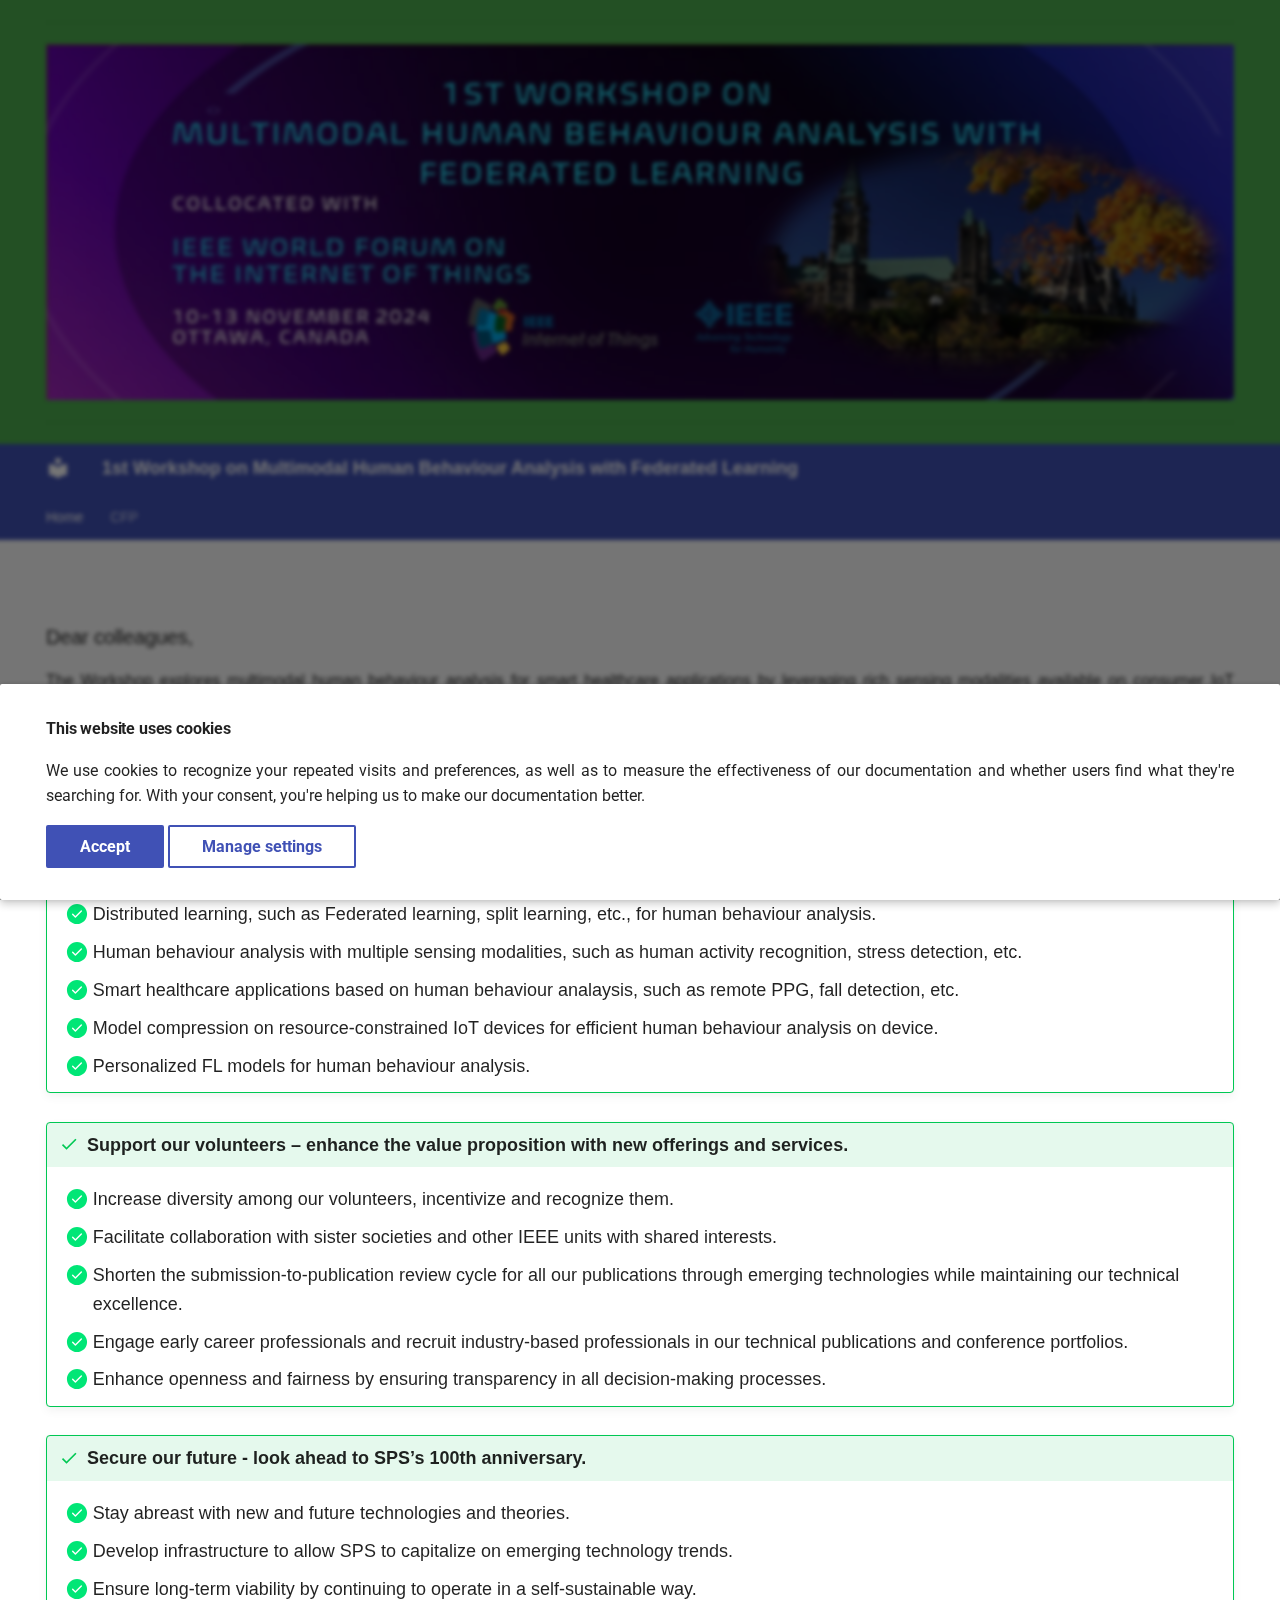
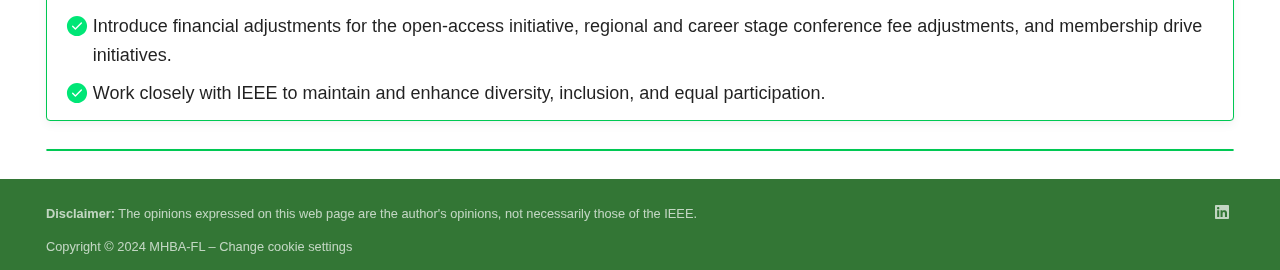
==== index.html @ 87dd9a5c "Deployed b7e634a with MkDocs version: 1.4.3" ====
<!-- <div style="position: relative; width: 100%; height: 0; padding-top: 56.2225%; background-color:#28405a;
 padding-bottom: 0; box-shadow: 0 2px 8px 0 rgba(63,69,81,0.16);  overflow: hidden;
 border-radius: 8px; will-change: transform;">
  
</div>  -->
<!-- <iframe loading="lazy" style="width: 100%; height: 100%; top: 0; left: 0; border: none; padding: 0;margin: 0;"
    src="https:&#x2F;&#x2F;www.canva.com&#x2F;design&#x2F;DAFlzV5wSXk&#x2F;view?embed" allowfullscreen="allowfullscreen" allow="fullscreen">
  </iframe>   -->




<!doctype html>
<html lang="en" class="no-js">
  <head>
    
      <meta charset="utf-8">
      <meta name="viewport" content="width=device-width,initial-scale=1">
      
      
      
        <link rel="canonical" href="https://mhba-fl.github.io/">
      
      
      
      <link rel="icon" href="assets/images/favicon/favicon.ico">
      <meta name="generator" content="mkdocs-1.4.3, mkdocs-material-9.1.17">
    
    
  <title>IEEE WF-IoT Workshop</title>

    
      <link rel="stylesheet" href="assets/stylesheets/main.26e3688c.min.css">
      
        
        <link rel="stylesheet" href="assets/stylesheets/palette.ecc896b0.min.css">
      
      

    
    
    
      
        
        
        <link rel="preconnect" href="https://fonts.gstatic.com" crossorigin>
        <link rel="stylesheet" href="https://fonts.googleapis.com/css?family=Roboto:300,300i,400,400i,700,700i%7CRoboto+Mono:400,400i,700,700i&display=fallback">
        <style>:root{--md-text-font:"Roboto";--md-code-font:"Roboto Mono"}</style>
      
    
    
      <link rel="stylesheet" href="stylesheets/extra.css">
    
    <script>__md_scope=new URL(".",location),__md_hash=e=>[...e].reduce((e,_)=>(e<<5)-e+_.charCodeAt(0),0),__md_get=(e,_=localStorage,t=__md_scope)=>JSON.parse(_.getItem(t.pathname+"."+e)),__md_set=(e,_,t=localStorage,a=__md_scope)=>{try{t.setItem(a.pathname+"."+e,JSON.stringify(_))}catch(e){}}</script>
    
      

    
    
    
  </head>
  
  
    
    
    
    
    
    <body dir="ltr" data-md-color-scheme="default" data-md-color-primary="dark-blue" data-md-color-accent="light-blue">
  
    
    
    <input class="md-toggle" data-md-toggle="drawer" type="checkbox" id="__drawer" autocomplete="off">
    <input class="md-toggle" data-md-toggle="search" type="checkbox" id="__search" autocomplete="off">
    <label class="md-overlay" for="__drawer"></label>
    <div data-md-component="skip">
      
        
        <a href="#dear-colleagues" class="md-skip">
          Skip to content
        </a>
      
    </div>
    <div data-md-component="announce">
      
        <aside class="md-banner">
          <div class="md-banner__inner md-grid md-typeset">
            
            
  
  <div class="container-fluid bg-blue">
    <hr>
    <img src="assets/images/banner.jpg"style='width: 100%; height: auto; display: block;margin-left: auto;margin-right: auto;'></img>
    <hr>
  </div>
  

          </div>
          
        </aside>
      
    </div>
    
    
      

  

<header class="md-header md-header--shadow md-header--lifted" data-md-component="header">
  <nav class="md-header__inner md-grid" aria-label="Header">
    <a href="." title="1st Workshop on Multimodal Human Behaviour Analysis with Federated Learning" class="md-header__button md-logo" aria-label="1st Workshop on Multimodal Human Behaviour Analysis with Federated Learning" data-md-component="logo">
      
  
  <svg xmlns="http://www.w3.org/2000/svg" viewBox="0 0 24 24"><path d="M12 8a3 3 0 0 0 3-3 3 3 0 0 0-3-3 3 3 0 0 0-3 3 3 3 0 0 0 3 3m0 3.54C9.64 9.35 6.5 8 3 8v11c3.5 0 6.64 1.35 9 3.54 2.36-2.19 5.5-3.54 9-3.54V8c-3.5 0-6.64 1.35-9 3.54Z"/></svg>

    </a>
    <label class="md-header__button md-icon" for="__drawer">
      <svg xmlns="http://www.w3.org/2000/svg" viewBox="0 0 24 24"><path d="M3 6h18v2H3V6m0 5h18v2H3v-2m0 5h18v2H3v-2Z"/></svg>
    </label>
    <div class="md-header__title" data-md-component="header-title">
      <div class="md-header__ellipsis">
        <div class="md-header__topic">
          <span class="md-ellipsis">
            1st Workshop on Multimodal Human Behaviour Analysis with Federated Learning
          </span>
        </div>
        <div class="md-header__topic" data-md-component="header-topic">
          <span class="md-ellipsis">
            
              1st Workshop on Multimodal Human Behaviour Analysis with Federated Learning
            
          </span>
        </div>
      </div>
    </div>
    
      
    
    
    <!-- 
      <label class="md-header__button md-icon" for="__search">
        <svg xmlns="http://www.w3.org/2000/svg" viewBox="0 0 24 24"><path d="M9.5 3A6.5 6.5 0 0 1 16 9.5c0 1.61-.59 3.09-1.56 4.23l.27.27h.79l5 5-1.5 1.5-5-5v-.79l-.27-.27A6.516 6.516 0 0 1 9.5 16 6.5 6.5 0 0 1 3 9.5 6.5 6.5 0 0 1 9.5 3m0 2C7 5 5 7 5 9.5S7 14 9.5 14 14 12 14 9.5 12 5 9.5 5Z"/></svg>
      </label>
      <div class="md-search" data-md-component="search" role="dialog">
  <label class="md-search__overlay" for="__search"></label>
  <div class="md-search__inner" role="search">
    <form class="md-search__form" name="search">
      <input type="text" class="md-search__input" name="query" aria-label="Search" placeholder="Search" autocapitalize="off" autocorrect="off" autocomplete="off" spellcheck="false" data-md-component="search-query" required>
      <label class="md-search__icon md-icon" for="__search">
        <svg xmlns="http://www.w3.org/2000/svg" viewBox="0 0 24 24"><path d="M9.5 3A6.5 6.5 0 0 1 16 9.5c0 1.61-.59 3.09-1.56 4.23l.27.27h.79l5 5-1.5 1.5-5-5v-.79l-.27-.27A6.516 6.516 0 0 1 9.5 16 6.5 6.5 0 0 1 3 9.5 6.5 6.5 0 0 1 9.5 3m0 2C7 5 5 7 5 9.5S7 14 9.5 14 14 12 14 9.5 12 5 9.5 5Z"/></svg>
        <svg xmlns="http://www.w3.org/2000/svg" viewBox="0 0 24 24"><path d="M20 11v2H8l5.5 5.5-1.42 1.42L4.16 12l7.92-7.92L13.5 5.5 8 11h12Z"/></svg>
      </label>
      <nav class="md-search__options" aria-label="Search">
        
        <button type="reset" class="md-search__icon md-icon" title="Clear" aria-label="Clear" tabindex="-1">
          <svg xmlns="http://www.w3.org/2000/svg" viewBox="0 0 24 24"><path d="M19 6.41 17.59 5 12 10.59 6.41 5 5 6.41 10.59 12 5 17.59 6.41 19 12 13.41 17.59 19 19 17.59 13.41 12 19 6.41Z"/></svg>
        </button>
      </nav>
      
    </form>
    <div class="md-search__output">
      <div class="md-search__scrollwrap" data-md-scrollfix>
        <div class="md-search-result" data-md-component="search-result">
          <div class="md-search-result__meta">
            Initializing search
          </div>
          <ol class="md-search-result__list" role="presentation"></ol>
        </div>
      </div>
    </div>
  </div>
</div>
     -->
    <!-- <button class="button button_green is-normal is-rounded is-dark" 
        type="button" onclick="alert('Vote Me!')">
        Vote Me!
    </button> -->
    
  </nav>
  
    
      
<nav class="md-tabs" aria-label="Tabs" data-md-component="tabs">
  <div class="md-grid">
    <ul class="md-tabs__list">
      
        
  
  
    
  


  <li class="md-tabs__item">
    <a href="." class="md-tabs__link md-tabs__link--active">
      Home
    </a>
  </li>

      
        
  
  


  <li class="md-tabs__item">
    <a href="cfp.md" class="md-tabs__link">
      CFP
    </a>
  </li>

      
    </ul>
  </div>
</nav>
    
  
</header>
    
    <div class="md-container" data-md-component="container">
      
      
        
      
      <main class="md-main" data-md-component="main">
        <div class="md-main__inner md-grid">
          
            
              
                
              
              <div class="md-sidebar md-sidebar--primary" data-md-component="sidebar" data-md-type="navigation" hidden>
                <div class="md-sidebar__scrollwrap">
                  <div class="md-sidebar__inner">
                    

  


<nav class="md-nav md-nav--primary md-nav--lifted" aria-label="Navigation" data-md-level="0">
  <label class="md-nav__title" for="__drawer">
    <a href="." title="1st Workshop on Multimodal Human Behaviour Analysis with Federated Learning" class="md-nav__button md-logo" aria-label="1st Workshop on Multimodal Human Behaviour Analysis with Federated Learning" data-md-component="logo">
      
  
  <svg xmlns="http://www.w3.org/2000/svg" viewBox="0 0 24 24"><path d="M12 8a3 3 0 0 0 3-3 3 3 0 0 0-3-3 3 3 0 0 0-3 3 3 3 0 0 0 3 3m0 3.54C9.64 9.35 6.5 8 3 8v11c3.5 0 6.64 1.35 9 3.54 2.36-2.19 5.5-3.54 9-3.54V8c-3.5 0-6.64 1.35-9 3.54Z"/></svg>

    </a>
    1st Workshop on Multimodal Human Behaviour Analysis with Federated Learning
  </label>
  
  <ul class="md-nav__list" data-md-scrollfix>
    
      
      
      

  
  
    
  
  
    <li class="md-nav__item md-nav__item--active">
      
      <input class="md-nav__toggle md-toggle" type="checkbox" id="__toc">
      
      
      
        <label class="md-nav__link md-nav__link--active" for="__toc">
          Home
          <span class="md-nav__icon md-icon"></span>
        </label>
      
      <a href="." class="md-nav__link md-nav__link--active">
        Home
      </a>
      
        

<nav class="md-nav md-nav--secondary" aria-label="Table of contents">
  
  
  
  
    <label class="md-nav__title" for="__toc">
      <span class="md-nav__icon md-icon"></span>
      Table of contents
    </label>
    <ul class="md-nav__list" data-md-component="toc" data-md-scrollfix>
      
        <li class="md-nav__item">
  <a href="#dear-colleagues" class="md-nav__link">
    Dear colleagues,
  </a>
  
</li>
      
    </ul>
  
</nav>
      
    </li>
  

    
      
      
      

  
  
  
    <li class="md-nav__item">
      <a href="cfp.md" class="md-nav__link">
        CFP
      </a>
    </li>
  

    
  </ul>
</nav>
                  </div>
                </div>
              </div>
            
            
              
                
              
              <div class="md-sidebar md-sidebar--secondary" data-md-component="sidebar" data-md-type="toc" hidden>
                <div class="md-sidebar__scrollwrap">
                  <div class="md-sidebar__inner">
                    

<nav class="md-nav md-nav--secondary" aria-label="Table of contents">
  
  
  
  
    <label class="md-nav__title" for="__toc">
      <span class="md-nav__icon md-icon"></span>
      Table of contents
    </label>
    <ul class="md-nav__list" data-md-component="toc" data-md-scrollfix>
      
        <li class="md-nav__item">
  <a href="#dear-colleagues" class="md-nav__link">
    Dear colleagues,
  </a>
  
</li>
      
    </ul>
  
</nav>
                  </div>
                </div>
              </div>
            
          
          
            <div class="md-content" data-md-component="content">
              <article class="md-content__inner md-typeset">
                
                  

<!-- 
  <h1>Home</h1>
 -->
<h3 id="dear-colleagues">Dear colleagues,</h3>
<p>The Workshop explores multimodal human behaviour analysis for smart healthcare applications by leveraging rich sensing modalities available on consumer IoT devices. Focusing on privacy-preserving approaches tailored for resource-constrained IoT devices, we are looking for efficient distributed learning methods, including federated learning, split learning, etc., to ensure the confidentiality of sensitive data. Participants are invited to contribute to the field of human behavior analysis in smart healthcare.</p>
<!-- [Vote Me! :fontawesome-solid-paper-plane:](#){ .md-button .md-button--primary } -->

<div class="admonition success">
<p class="admonition-title">The topics of interest include but are not limited to the following:</p>
<ul class="task-list">
<li class="task-list-item"><label class="task-list-control"><input type="checkbox" disabled checked/><span class="task-list-indicator"></span></label> Privacy preserving approaches for multimodal human behaviour analysis.</li>
<li class="task-list-item"><label class="task-list-control"><input type="checkbox" disabled checked/><span class="task-list-indicator"></span></label> Distributed learning, such as Federated learning, split learning, etc., for human behaviour analysis.</li>
<li class="task-list-item"><label class="task-list-control"><input type="checkbox" disabled checked/><span class="task-list-indicator"></span></label> Human behaviour analysis with multiple sensing modalities, such as human activity recognition, stress detection, etc.</li>
<li class="task-list-item"><label class="task-list-control"><input type="checkbox" disabled checked/><span class="task-list-indicator"></span></label> Smart healthcare applications based on human behaviour analaysis, such as remote PPG, fall detection, etc. </li>
<li class="task-list-item"><label class="task-list-control"><input type="checkbox" disabled checked/><span class="task-list-indicator"></span></label> Model compression on  resource-constrained IoT devices for efficient human behaviour analysis on device.</li>
<li class="task-list-item"><label class="task-list-control"><input type="checkbox" disabled checked/><span class="task-list-indicator"></span></label> Personalized FL models for human behaviour analysis.</li>
</ul>
</div>
<div class="admonition success">
<p class="admonition-title">Support our volunteers – enhance the value proposition with new offerings and services.</p>
<ul class="task-list">
<li class="task-list-item"><label class="task-list-control"><input type="checkbox" disabled checked/><span class="task-list-indicator"></span></label> Increase diversity among our volunteers, incentivize and recognize them. </li>
<li class="task-list-item"><label class="task-list-control"><input type="checkbox" disabled checked/><span class="task-list-indicator"></span></label> Facilitate collaboration with sister societies and other IEEE units with shared interests.</li>
<li class="task-list-item"><label class="task-list-control"><input type="checkbox" disabled checked/><span class="task-list-indicator"></span></label> Shorten the submission-to-publication review cycle for all our publications through emerging technologies while maintaining our technical excellence. </li>
<li class="task-list-item"><label class="task-list-control"><input type="checkbox" disabled checked/><span class="task-list-indicator"></span></label> Engage early career professionals and recruit industry-based professionals in our technical publications and conference portfolios.</li>
<li class="task-list-item"><label class="task-list-control"><input type="checkbox" disabled checked/><span class="task-list-indicator"></span></label> Enhance openness and fairness by ensuring transparency in all decision-making processes.</li>
</ul>
</div>
<div class="admonition success">
<p class="admonition-title">Secure our future - look ahead to SPS’s 100th anniversary. </p>
<ul class="task-list">
<li class="task-list-item"><label class="task-list-control"><input type="checkbox" disabled checked/><span class="task-list-indicator"></span></label> Stay abreast with new and future technologies and theories.</li>
<li class="task-list-item"><label class="task-list-control"><input type="checkbox" disabled checked/><span class="task-list-indicator"></span></label> Develop infrastructure to allow SPS to capitalize on emerging technology trends.</li>
<li class="task-list-item"><label class="task-list-control"><input type="checkbox" disabled checked/><span class="task-list-indicator"></span></label> Ensure long-term viability by continuing to operate in a self-sustainable way.</li>
<li class="task-list-item"><label class="task-list-control"><input type="checkbox" disabled checked/><span class="task-list-indicator"></span></label> Introduce financial adjustments for the open-access initiative, regional and career stage conference fee adjustments, and membership drive initiatives.</li>
<li class="task-list-item"><label class="task-list-control"><input type="checkbox" disabled checked/><span class="task-list-indicator"></span></label> Work closely with IEEE to maintain and enhance diversity, inclusion, and equal participation. </li>
</ul>
</div>
<div class="admonition success"></div>



  



                
              </article>
            </div>
          
          
        </div>
        
          <button type="button" class="md-top md-icon" data-md-component="top" hidden>
            <svg xmlns="http://www.w3.org/2000/svg" viewBox="0 0 24 24"><path d="M13 20h-2V8l-5.5 5.5-1.42-1.42L12 4.16l7.92 7.92-1.42 1.42L13 8v12Z"/></svg>
            Back to top
          </button>
        
      </main>
      
        <footer class="md-footer">
  
  <div class="md-footer-meta md-typeset">
    <div class="md-footer-meta__inner md-grid">
      <div class="md-copyright">
  
    <div class="md-copyright__highlight">
      <p>
      <b>Disclaimer:</b>  The opinions expressed on this web page are the author's opinions, not necessarily those of the IEEE.
      </p>
      Copyright &copy; 2024 MHBA-FL – <a href="#__consent">Change cookie settings</a>

    </div>
  
  <!-- 
    Made with
    <a href="https://squidfunk.github.io/mkdocs-material/" target="_blank" rel="noopener">
      Material for MkDocs
    </a>
   -->
  
</div>
      
        <div class="md-social">
  
    
    
    
    
      
      
    
    <a href="https://www.linkedin.com/in/kostas-plataniotis-b360811/" target="_blank" rel="noopener" title="www.linkedin.com" class="md-social__link">
      <svg xmlns="http://www.w3.org/2000/svg" viewBox="0 0 448 512"><!--! Font Awesome Free 6.4.0 by @fontawesome - https://fontawesome.com License - https://fontawesome.com/license/free (Icons: CC BY 4.0, Fonts: SIL OFL 1.1, Code: MIT License) Copyright 2023 Fonticons, Inc.--><path d="M416 32H31.9C14.3 32 0 46.5 0 64.3v383.4C0 465.5 14.3 480 31.9 480H416c17.6 0 32-14.5 32-32.3V64.3c0-17.8-14.4-32.3-32-32.3zM135.4 416H69V202.2h66.5V416zm-33.2-243c-21.3 0-38.5-17.3-38.5-38.5S80.9 96 102.2 96c21.2 0 38.5 17.3 38.5 38.5 0 21.3-17.2 38.5-38.5 38.5zm282.1 243h-66.4V312c0-24.8-.5-56.7-34.5-56.7-34.6 0-39.9 27-39.9 54.9V416h-66.4V202.2h63.7v29.2h.9c8.9-16.8 30.6-34.5 62.9-34.5 67.2 0 79.7 44.3 79.7 101.9V416z"/></svg>
    </a>
  
</div>
      
    </div>
  </div>
</footer>
      
    </div>
    <div class="md-dialog" data-md-component="dialog">
      <div class="md-dialog__inner md-typeset"></div>
    </div>
    
      <div class="md-consent" data-md-component="consent" id="__consent" hidden>
        <div class="md-consent__overlay"></div>
        <aside class="md-consent__inner">
          <form class="md-consent__form md-grid md-typeset" name="consent">
            




  


<h4>This website uses cookies</h4>
<p>We use cookies to recognize your repeated visits and preferences, as well as to measure the effectiveness of our documentation and whether users find what they're searching for. With your consent, you're helping us to make our documentation better.</p>
<input class="md-toggle" type="checkbox" id="__settings" >
<div class="md-consent__settings">
  <ul class="task-list">
    
  </ul>
</div>
<div class="md-consent__controls">
  
    
      <button class="md-button md-button--primary">Accept</button>
    
    
    
  
    
    
    
      <label class="md-button" for="__settings">Manage settings</label>
    
  
</div>
          </form>
        </aside>
      </div>
      <script>var consent=__md_get("__consent");if(consent)for(var input of document.forms.consent.elements)input.name&&(input.checked=consent[input.name]||!1);else"file:"!==location.protocol&&setTimeout(function(){document.querySelector("[data-md-component=consent]").hidden=!1},250);var action,form=document.forms.consent;for(action of["submit","reset"])form.addEventListener(action,function(e){if(e.preventDefault(),"reset"===e.type)for(var n of document.forms.consent.elements)n.name&&(n.checked=!1);__md_set("__consent",Object.fromEntries(Array.from(new FormData(form).keys()).map(function(e){return[e,!0]}))),location.hash="",location.reload()})</script>
    
    <script id="__config" type="application/json">{"base": ".", "features": ["navigation.tabs", "navigation.tabs.sticky", "navigation.top"], "search": "assets/javascripts/workers/search.208ed371.min.js", "translations": {"clipboard.copied": "Copied to clipboard", "clipboard.copy": "Copy to clipboard", "search.result.more.one": "1 more on this page", "search.result.more.other": "# more on this page", "search.result.none": "No matching documents", "search.result.one": "1 matching document", "search.result.other": "# matching documents", "search.result.placeholder": "Type to start searching", "search.result.term.missing": "Missing", "select.version": "Select version"}}</script>
    
    
      <script src="assets/javascripts/bundle.b425cdc4.min.js"></script>
      
        
          <script src="javascripts/extra.js"></script>
        
      
    
  </body>
</html>
---- assets/stylesheets/main.26e3688c.min.css ----
@charset "UTF-8";html{-webkit-text-size-adjust:none;-moz-text-size-adjust:none;text-size-adjust:none;box-sizing:border-box}*,:after,:before{box-sizing:inherit}@media (prefers-reduced-motion){*,:after,:before{transition:none!important}}body{margin:0}a,button,input,label{-webkit-tap-highlight-color:transparent}a{color:inherit;text-decoration:none}hr{border:0;box-sizing:initial;display:block;height:.05rem;overflow:visible;padding:0}small{font-size:80%}sub,sup{line-height:1em}img{border-style:none}table{border-collapse:initial;border-spacing:0}td,th{font-weight:400;vertical-align:top}button{background:#0000;border:0;font-family:inherit;font-size:inherit;margin:0;padding:0}input{border:0;outline:none}:root{--md-primary-fg-color:#4051b5;--md-primary-fg-color--light:#5d6cc0;--md-primary-fg-color--dark:#303fa1;--md-primary-bg-color:#fff;--md-primary-bg-color--light:#ffffffb3;--md-accent-fg-color:#526cfe;--md-accent-fg-color--transparent:#526cfe1a;--md-accent-bg-color:#fff;--md-accent-bg-color--light:#ffffffb3}[data-md-color-scheme=default]{color-scheme:light}[data-md-color-scheme=default] img[src$="#gh-dark-mode-only"],[data-md-color-scheme=default] img[src$="#only-dark"]{display:none}:root,[data-md-color-scheme=default]{--md-default-fg-color:#000000de;--md-default-fg-color--light:#0000008a;--md-default-fg-color--lighter:#00000052;--md-default-fg-color--lightest:#00000012;--md-default-bg-color:#fff;--md-default-bg-color--light:#ffffffb3;--md-default-bg-color--lighter:#ffffff4d;--md-default-bg-color--lightest:#ffffff1f;--md-code-fg-color:#36464e;--md-code-bg-color:#f5f5f5;--md-code-hl-color:#ffff0080;--md-code-hl-number-color:#d52a2a;--md-code-hl-special-color:#db1457;--md-code-hl-function-color:#a846b9;--md-code-hl-constant-color:#6e59d9;--md-code-hl-keyword-color:#3f6ec6;--md-code-hl-string-color:#1c7d4d;--md-code-hl-name-color:var(--md-code-fg-color);--md-code-hl-operator-color:var(--md-default-fg-color--light);--md-code-hl-punctuation-color:var(--md-default-fg-color--light);--md-code-hl-comment-color:var(--md-default-fg-color--light);--md-code-hl-generic-color:var(--md-default-fg-color--light);--md-code-hl-variable-color:var(--md-default-fg-color--light);--md-typeset-color:var(--md-default-fg-color);--md-typeset-a-color:var(--md-primary-fg-color);--md-typeset-mark-color:#ffff0080;--md-typeset-del-color:#f5503d26;--md-typeset-ins-color:#0bd57026;--md-typeset-kbd-color:#fafafa;--md-typeset-kbd-accent-color:#fff;--md-typeset-kbd-border-color:#b8b8b8;--md-typeset-table-color:#0000001f;--md-typeset-table-color--light:rgba(0,0,0,.035);--md-admonition-fg-color:var(--md-default-fg-color);--md-admonition-bg-color:var(--md-default-bg-color);--md-warning-fg-color:#000000de;--md-warning-bg-color:#ff9;--md-footer-fg-color:#fff;--md-footer-fg-color--light:#ffffffb3;--md-footer-fg-color--lighter:#ffffff73;--md-footer-bg-color:#000000de;--md-footer-bg-color--dark:#00000052;--md-shadow-z1:0 0.2rem 0.5rem #0000000d,0 0 0.05rem #0000001a;--md-shadow-z2:0 0.2rem 0.5rem #0000001a,0 0 0.05rem #00000040;--md-shadow-z3:0 0.2rem 0.5rem #0003,0 0 0.05rem #00000059}.md-icon svg{fill:currentcolor;display:block;height:1.2rem;width:1.2rem}body{-webkit-font-smoothing:antialiased;-moz-osx-font-smoothing:grayscale;--md-text-font-family:var(--md-text-font,_),-apple-system,BlinkMacSystemFont,Helvetica,Arial,sans-serif;--md-code-font-family:var(--md-code-font,_),SFMono-Regular,Consolas,Menlo,monospace}aside,body,input{font-feature-settings:"kern","liga";color:var(--md-typeset-color);font-family:var(--md-text-font-family)}code,kbd,pre{font-feature-settings:"kern";font-family:var(--md-code-font-family)}:root{--md-typeset-table-sort-icon:url('data:image/svg+xml;charset=utf-8,<svg xmlns="http://www.w3.org/2000/svg" viewBox="0 0 24 24"><path d="m18 21-4-4h3V7h-3l4-4 4 4h-3v10h3M2 19v-2h10v2M2 13v-2h7v2M2 7V5h4v2H2Z"/></svg>');--md-typeset-table-sort-icon--asc:url('data:image/svg+xml;charset=utf-8,<svg xmlns="http://www.w3.org/2000/svg" viewBox="0 0 24 24"><path d="M19 17h3l-4 4-4-4h3V3h2M2 17h10v2H2M6 5v2H2V5m0 6h7v2H2v-2Z"/></svg>');--md-typeset-table-sort-icon--desc:url('data:image/svg+xml;charset=utf-8,<svg xmlns="http://www.w3.org/2000/svg" viewBox="0 0 24 24"><path d="M19 7h3l-4-4-4 4h3v14h2M2 17h10v2H2M6 5v2H2V5m0 6h7v2H2v-2Z"/></svg>')}.md-typeset{-webkit-print-color-adjust:exact;color-adjust:exact;font-size:.8rem;line-height:1.6}@media print{.md-typeset{font-size:.68rem}}.md-typeset blockquote,.md-typeset dl,.md-typeset figure,.md-typeset ol,.md-typeset pre,.md-typeset ul{margin-bottom:1em;margin-top:1em}.md-typeset h1{color:var(--md-default-fg-color--light);font-size:2em;line-height:1.3;margin:0 0 1.25em}.md-typeset h1,.md-typeset h2{font-weight:300;letter-spacing:-.01em}.md-typeset h2{font-size:1.5625em;line-height:1.4;margin:1.6em 0 .64em}.md-typeset h3{font-size:1.25em;font-weight:400;letter-spacing:-.01em;line-height:1.5;margin:1.6em 0 .8em}.md-typeset h2+h3{margin-top:.8em}.md-typeset h4{font-weight:700;letter-spacing:-.01em;margin:1em 0}.md-typeset h5,.md-typeset h6{color:var(--md-default-fg-color--light);font-size:.8em;font-weight:700;letter-spacing:-.01em;margin:1.25em 0}.md-typeset h5{text-transform:uppercase}.md-typeset hr{border-bottom:.05rem solid var(--md-default-fg-color--lightest);display:flow-root;margin:1.5em 0}.md-typeset a{color:var(--md-typeset-a-color);word-break:break-word}.md-typeset a,.md-typeset a:before{transition:color 125ms}.md-typeset a:focus,.md-typeset a:hover{color:var(--md-accent-fg-color)}.md-typeset a:focus code,.md-typeset a:hover code{background-color:var(--md-accent-fg-color--transparent)}.md-typeset a code{color:currentcolor;transition:background-color 125ms}.md-typeset a.focus-visible{outline-color:var(--md-accent-fg-color);outline-offset:.2rem}.md-typeset code,.md-typeset kbd,.md-typeset pre{color:var(--md-code-fg-color);direction:ltr;font-variant-ligatures:none}@media print{.md-typeset code,.md-typeset kbd,.md-typeset pre{white-space:pre-wrap}}.md-typeset code{background-color:var(--md-code-bg-color);border-radius:.1rem;-webkit-box-decoration-break:clone;box-decoration-break:clone;font-size:.85em;padding:0 .2941176471em;word-break:break-word}.md-typeset code:not(.focus-visible){-webkit-tap-highlight-color:transparent;outline:none}.md-typeset pre{display:flow-root;line-height:1.4;position:relative}.md-typeset pre>code{-webkit-box-decoration-break:slice;box-decoration-break:slice;box-shadow:none;display:block;margin:0;outline-color:var(--md-accent-fg-color);overflow:auto;padding:.7720588235em 1.1764705882em;scrollbar-color:var(--md-default-fg-color--lighter) #0000;scrollbar-width:thin;touch-action:auto;word-break:normal}.md-typeset pre>code:hover{scrollbar-color:var(--md-accent-fg-color) #0000}.md-typeset pre>code::-webkit-scrollbar{height:.2rem;width:.2rem}.md-typeset pre>code::-webkit-scrollbar-thumb{background-color:var(--md-default-fg-color--lighter)}.md-typeset pre>code::-webkit-scrollbar-thumb:hover{background-color:var(--md-accent-fg-color)}.md-typeset kbd{background-color:var(--md-typeset-kbd-color);border-radius:.1rem;box-shadow:0 .1rem 0 .05rem var(--md-typeset-kbd-border-color),0 .1rem 0 var(--md-typeset-kbd-border-color),0 -.1rem .2rem var(--md-typeset-kbd-accent-color) inset;color:var(--md-default-fg-color);display:inline-block;font-size:.75em;padding:0 .6666666667em;vertical-align:text-top;word-break:break-word}.md-typeset mark{background-color:var(--md-typeset-mark-color);-webkit-box-decoration-break:clone;box-decoration-break:clone;color:inherit;word-break:break-word}.md-typeset abbr{border-bottom:.05rem dotted var(--md-default-fg-color--light);cursor:help;text-decoration:none}@media (hover:none){.md-typeset abbr[title]:focus:after,.md-typeset abbr[title]:hover:after{background-color:var(--md-default-fg-color);border-radius:.1rem;box-shadow:var(--md-shadow-z3);color:var(--md-default-bg-color);content:attr(title);font-size:.7rem;left:.8rem;margin-top:2em;padding:.2rem .3rem;position:absolute;right:.8rem}}.md-typeset small{opacity:.75}[dir=ltr] .md-typeset sub,[dir=ltr] .md-typeset sup{margin-left:.078125em}[dir=rtl] .md-typeset sub,[dir=rtl] .md-typeset sup{margin-right:.078125em}[dir=ltr] .md-typeset blockquote{padding-left:.6rem}[dir=rtl] .md-typeset blockquote{padding-right:.6rem}[dir=ltr] .md-typeset blockquote{border-left:.2rem solid var(--md-default-fg-color--lighter)}[dir=rtl] .md-typeset blockquote{border-right:.2rem solid var(--md-default-fg-color--lighter)}.md-typeset blockquote{color:var(--md-default-fg-color--light);margin-left:0;margin-right:0}.md-typeset ul{list-style-type:disc}[dir=ltr] .md-typeset ol,[dir=ltr] .md-typeset ul{margin-left:.625em}[dir=rtl] .md-typeset ol,[dir=rtl] .md-typeset ul{margin-right:.625em}.md-typeset ol,.md-typeset ul{padding:0}.md-typeset ol:not([hidden]),.md-typeset ul:not([hidden]){display:flow-root}.md-typeset ol ol,.md-typeset ul ol{list-style-type:lower-alpha}.md-typeset ol ol ol,.md-typeset ul ol ol{list-style-type:lower-roman}[dir=ltr] .md-typeset ol li,[dir=ltr] .md-typeset ul li{margin-left:1.25em}[dir=rtl] .md-typeset ol li,[dir=rtl] .md-typeset ul li{margin-right:1.25em}.md-typeset ol li,.md-typeset ul li{margin-bottom:.5em}.md-typeset ol li blockquote,.md-typeset ol li p,.md-typeset ul li blockquote,.md-typeset ul li p{margin:.5em 0}.md-typeset ol li:last-child,.md-typeset ul li:last-child{margin-bottom:0}[dir=ltr] .md-typeset ol li ol,[dir=ltr] .md-typeset ol li ul,[dir=ltr] .md-typeset ul li ol,[dir=ltr] .md-typeset ul li ul{margin-left:.625em}[dir=rtl] .md-typeset ol li ol,[dir=rtl] .md-typeset ol li ul,[dir=rtl] .md-typeset ul li ol,[dir=rtl] .md-typeset ul li ul{margin-right:.625em}.md-typeset ol li ol,.md-typeset ol li ul,.md-typeset ul li ol,.md-typeset ul li ul{margin-bottom:.5em;margin-top:.5em}[dir=ltr] .md-typeset dd{margin-left:1.875em}[dir=rtl] .md-typeset dd{margin-right:1.875em}.md-typeset dd{margin-bottom:1.5em;margin-top:1em}.md-typeset img,.md-typeset svg,.md-typeset video{height:auto;max-width:100%}.md-typeset img[align=left]{margin:1em 1em 1em 0}.md-typeset img[align=right]{margin:1em 0 1em 1em}.md-typeset img[align]:only-child{margin-top:0}.md-typeset figure{display:flow-root;margin:1em auto;max-width:100%;text-align:center;width:-webkit-fit-content;width:-moz-fit-content;width:fit-content}.md-typeset figure img{display:block}.md-typeset figcaption{font-style:italic;margin:1em auto;max-width:24rem}.md-typeset iframe{max-width:100%}.md-typeset table:not([class]){background-color:var(--md-default-bg-color);border:.05rem solid var(--md-typeset-table-color);border-radius:.1rem;display:inline-block;font-size:.64rem;max-width:100%;overflow:auto;touch-action:auto}@media print{.md-typeset table:not([class]){display:table}}.md-typeset table:not([class])+*{margin-top:1.5em}.md-typeset table:not([class]) td>:first-child,.md-typeset table:not([class]) th>:first-child{margin-top:0}.md-typeset table:not([class]) td>:last-child,.md-typeset table:not([class]) th>:last-child{margin-bottom:0}.md-typeset table:not([class]) td:not([align]),.md-typeset table:not([class]) th:not([align]){text-align:left}[dir=rtl] .md-typeset table:not([class]) td:not([align]),[dir=rtl] .md-typeset table:not([class]) th:not([align]){text-align:right}.md-typeset table:not([class]) th{font-weight:700;min-width:5rem;padding:.9375em 1.25em;vertical-align:top}.md-typeset table:not([class]) td{border-top:.05rem solid var(--md-typeset-table-color);padding:.9375em 1.25em;vertical-align:top}.md-typeset table:not([class]) tbody tr{transition:background-color 125ms}.md-typeset table:not([class]) tbody tr:hover{background-color:var(--md-typeset-table-color--light);box-shadow:0 .05rem 0 var(--md-default-bg-color) inset}.md-typeset table:not([class]) a{word-break:normal}.md-typeset table th[role=columnheader]{cursor:pointer}[dir=ltr] .md-typeset table th[role=columnheader]:after{margin-left:.5em}[dir=rtl] .md-typeset table th[role=columnheader]:after{margin-right:.5em}.md-typeset table th[role=columnheader]:after{content:"";display:inline-block;height:1.2em;-webkit-mask-image:var(--md-typeset-table-sort-icon);mask-image:var(--md-typeset-table-sort-icon);-webkit-mask-repeat:no-repeat;mask-repeat:no-repeat;-webkit-mask-size:contain;mask-size:contain;transition:background-color 125ms;vertical-align:text-bottom;width:1.2em}.md-typeset table th[role=columnheader]:hover:after{background-color:var(--md-default-fg-color--lighter)}.md-typeset table th[role=columnheader][aria-sort=ascending]:after{background-color:var(--md-default-fg-color--light);-webkit-mask-image:var(--md-typeset-table-sort-icon--asc);mask-image:var(--md-typeset-table-sort-icon--asc)}.md-typeset table th[role=columnheader][aria-sort=descending]:after{background-color:var(--md-default-fg-color--light);-webkit-mask-image:var(--md-typeset-table-sort-icon--desc);mask-image:var(--md-typeset-table-sort-icon--desc)}.md-typeset__scrollwrap{margin:1em -.8rem;overflow-x:auto;touch-action:auto}.md-typeset__table{display:inline-block;margin-bottom:.5em;padding:0 .8rem}@media print{.md-typeset__table{display:block}}html .md-typeset__table table{display:table;margin:0;overflow:hidden;width:100%}@media screen and (max-width:44.9375em){.md-content__inner>pre{margin:1em -.8rem}.md-content__inner>pre code{border-radius:0}}.md-banner{background-color:var(--md-footer-bg-color);color:var(--md-footer-fg-color);overflow:auto}@media print{.md-banner{display:none}}.md-banner--warning{background-color:var(--md-warning-bg-color);color:var(--md-warning-fg-color)}.md-banner__inner{font-size:.7rem;margin:.6rem auto;padding:0 .8rem}[dir=ltr] .md-banner__button{float:right}[dir=rtl] .md-banner__button{float:left}.md-banner__button{color:inherit;cursor:pointer;transition:opacity .25s}.md-banner__button:hover{opacity:.7}html{font-size:125%;height:100%;overflow-x:hidden}@media screen and (min-width:100em){html{font-size:137.5%}}@media screen and (min-width:125em){html{font-size:150%}}body{background-color:var(--md-default-bg-color);display:flex;flex-direction:column;font-size:.5rem;min-height:100%;position:relative;width:100%}@media print{body{display:block}}@media screen and (max-width:59.9375em){body[data-md-scrolllock]{position:fixed}}.md-grid{margin-left:auto;margin-right:auto;max-width:61rem}.md-container{display:flex;flex-direction:column;flex-grow:1}@media print{.md-container{display:block}}.md-main{flex-grow:1}.md-main__inner{display:flex;height:100%;margin-top:1.5rem}.md-ellipsis{overflow:hidden;text-overflow:ellipsis}.md-toggle{display:none}.md-option{height:0;opacity:0;position:absolute;width:0}.md-option:checked+label:not([hidden]){display:block}.md-option.focus-visible+label{outline-color:var(--md-accent-fg-color);outline-style:auto}.md-skip{background-color:var(--md-default-fg-color);border-radius:.1rem;color:var(--md-default-bg-color);font-size:.64rem;margin:.5rem;opacity:0;outline-color:var(--md-accent-fg-color);padding:.3rem .5rem;position:fixed;transform:translateY(.4rem);z-index:-1}.md-skip:focus{opacity:1;transform:translateY(0);transition:transform .25s cubic-bezier(.4,0,.2,1),opacity 175ms 75ms;z-index:10}@page{margin:25mm}:root{--md-clipboard-icon:url('data:image/svg+xml;charset=utf-8,<svg xmlns="http://www.w3.org/2000/svg" viewBox="0 0 24 24"><path d="M19 21H8V7h11m0-2H8a2 2 0 0 0-2 2v14a2 2 0 0 0 2 2h11a2 2 0 0 0 2-2V7a2 2 0 0 0-2-2m-3-4H4a2 2 0 0 0-2 2v14h2V3h12V1Z"/></svg>')}.md-clipboard{border-radius:.1rem;color:var(--md-default-fg-color--lightest);cursor:pointer;height:1.5em;outline-color:var(--md-accent-fg-color);outline-offset:.1rem;position:absolute;right:.5em;top:.5em;transition:color .25s;width:1.5em;z-index:1}@media print{.md-clipboard{display:none}}.md-clipboard:not(.focus-visible){-webkit-tap-highlight-color:transparent;outline:none}:hover>.md-clipboard{color:var(--md-default-fg-color--light)}.md-clipboard:focus,.md-clipboard:hover{color:var(--md-accent-fg-color)}.md-clipboard:after{background-color:currentcolor;content:"";display:block;height:1.125em;margin:0 auto;-webkit-mask-image:var(--md-clipboard-icon);mask-image:var(--md-clipboard-icon);-webkit-mask-position:center;mask-position:center;-webkit-mask-repeat:no-repeat;mask-repeat:no-repeat;-webkit-mask-size:contain;mask-size:contain;width:1.125em}.md-clipboard--inline{cursor:pointer}.md-clipboard--inline code{transition:color .25s,background-color .25s}.md-clipboard--inline:focus code,.md-clipboard--inline:hover code{background-color:var(--md-accent-fg-color--transparent);color:var(--md-accent-fg-color)}@keyframes consent{0%{opacity:0;transform:translateY(100%)}to{opacity:1;transform:translateY(0)}}@keyframes overlay{0%{opacity:0}to{opacity:1}}.md-consent__overlay{animation:overlay .25s both;-webkit-backdrop-filter:blur(.1rem);backdrop-filter:blur(.1rem);background-color:#0000008a;height:100%;opacity:1;position:fixed;top:0;width:100%;z-index:5}.md-consent__inner{animation:consent .5s cubic-bezier(.1,.7,.1,1) both;background-color:var(--md-default-bg-color);border:0;border-radius:.1rem;bottom:0;box-shadow:0 0 .2rem #0000001a,0 .2rem .4rem #0003;max-height:100%;overflow:auto;padding:0;position:fixed;width:100%;z-index:5}.md-consent__form{padding:.8rem}.md-consent__settings{display:none;margin:1em 0}input:checked+.md-consent__settings{display:block}.md-consent__controls{margin-bottom:.8rem}.md-typeset .md-consent__controls .md-button{display:inline}@media screen and (max-width:44.9375em){.md-typeset .md-consent__controls .md-button{display:block;margin-top:.4rem;text-align:center;width:100%}}.md-consent label{cursor:pointer}.md-content{flex-grow:1;min-width:0}.md-content__inner{margin:0 .8rem 1.2rem;padding-top:.6rem}@media screen and (min-width:76.25em){[dir=ltr] .md-sidebar--primary:not([hidden])~.md-content>.md-content__inner{margin-left:1.2rem}[dir=ltr] .md-sidebar--secondary:not([hidden])~.md-content>.md-content__inner,[dir=rtl] .md-sidebar--primary:not([hidden])~.md-content>.md-content__inner{margin-right:1.2rem}[dir=rtl] .md-sidebar--secondary:not([hidden])~.md-content>.md-content__inner{margin-left:1.2rem}}.md-content__inner:before{content:"";display:block;height:.4rem}.md-content__inner>:last-child{margin-bottom:0}[dir=ltr] .md-content__button{float:right}[dir=rtl] .md-content__button{float:left}[dir=ltr] .md-content__button{margin-left:.4rem}[dir=rtl] .md-content__button{margin-right:.4rem}.md-content__button{margin:.4rem 0;padding:0}@media print{.md-content__button{display:none}}.md-typeset .md-content__button{color:var(--md-default-fg-color--lighter)}.md-content__button svg{display:inline;vertical-align:top}[dir=rtl] .md-content__button svg{transform:scaleX(-1)}[dir=ltr] .md-dialog{right:.8rem}[dir=rtl] .md-dialog{left:.8rem}.md-dialog{background-color:var(--md-default-fg-color);border-radius:.1rem;bottom:.8rem;box-shadow:var(--md-shadow-z3);min-width:11.1rem;opacity:0;padding:.4rem .6rem;pointer-events:none;position:fixed;transform:translateY(100%);transition:transform 0ms .4s,opacity .4s;z-index:4}@media print{.md-dialog{display:none}}.md-dialog--active{opacity:1;pointer-events:auto;transform:translateY(0);transition:transform .4s cubic-bezier(.075,.85,.175,1),opacity .4s}.md-dialog__inner{color:var(--md-default-bg-color);font-size:.7rem}.md-feedback{margin:2em 0 1em;text-align:center}.md-feedback fieldset{border:none;margin:0;padding:0}.md-feedback__title{font-weight:700;margin:1em auto}.md-feedback__inner{position:relative}.md-feedback__list{align-content:baseline;display:flex;flex-wrap:wrap;justify-content:center;position:relative}.md-feedback__list:hover .md-icon:not(:disabled){color:var(--md-default-fg-color--lighter)}:disabled .md-feedback__list{min-height:1.8rem}.md-feedback__icon{color:var(--md-default-fg-color--light);cursor:pointer;flex-shrink:0;margin:0 .1rem;transition:color 125ms}.md-feedback__icon:not(:disabled).md-icon:hover{color:var(--md-accent-fg-color)}.md-feedback__icon:disabled{color:var(--md-default-fg-color--lightest);pointer-events:none}.md-feedback__note{opacity:0;position:relative;transform:translateY(.4rem);transition:transform .4s cubic-bezier(.1,.7,.1,1),opacity .15s}.md-feedback__note>*{margin:0 auto;max-width:16rem}:disabled .md-feedback__note{opacity:1;transform:translateY(0)}.md-footer{background-color:var(--md-footer-bg-color);color:var(--md-footer-fg-color)}@media print{.md-footer{display:none}}.md-footer__inner{justify-content:space-between;overflow:auto;padding:.2rem}.md-footer__inner:not([hidden]){display:flex}.md-footer__link{align-items:end;display:flex;flex-grow:0.01;margin-bottom:.4rem;margin-top:1rem;max-width:100%;outline-color:var(--md-accent-fg-color);overflow:hidden;transition:opacity .25s}.md-footer__link:focus,.md-footer__link:hover{opacity:.7}[dir=rtl] .md-footer__link svg{transform:scaleX(-1)}@media screen and (max-width:44.9375em){.md-footer__link--prev{flex-shrink:0}.md-footer__link--prev .md-footer__title{display:none}}[dir=ltr] .md-footer__link--next{margin-left:auto}[dir=rtl] .md-footer__link--next{margin-right:auto}.md-footer__link--next{text-align:right}[dir=rtl] .md-footer__link--next{text-align:left}.md-footer__title{flex-grow:1;font-size:.9rem;margin-bottom:.7rem;max-width:calc(100% - 2.4rem);padding:0 1rem;white-space:nowrap}.md-footer__button{margin:.2rem;padding:.4rem}.md-footer__direction{font-size:.64rem;opacity:.7}.md-footer-meta{background-color:var(--md-footer-bg-color--dark)}.md-footer-meta__inner{display:flex;flex-wrap:wrap;justify-content:space-between;padding:.2rem}html .md-footer-meta.md-typeset a{color:var(--md-footer-fg-color--light)}html .md-footer-meta.md-typeset a:focus,html .md-footer-meta.md-typeset a:hover{color:var(--md-footer-fg-color)}.md-copyright{color:var(--md-footer-fg-color--lighter);font-size:.64rem;margin:auto .6rem;padding:.4rem 0;width:100%}@media screen and (min-width:45em){.md-copyright{width:auto}}.md-copyright__highlight{color:var(--md-footer-fg-color--light)}.md-social{margin:0 .4rem;padding:.2rem 0 .6rem}@media screen and (min-width:45em){.md-social{padding:.6rem 0}}.md-social__link{display:inline-block;height:1.6rem;text-align:center;width:1.6rem}.md-social__link:before{line-height:1.9}.md-social__link svg{fill:currentcolor;max-height:.8rem;vertical-align:-25%}.md-typeset .md-button{border:.1rem solid;border-radius:.1rem;color:var(--md-primary-fg-color);cursor:pointer;display:inline-block;font-weight:700;padding:.625em 2em;transition:color 125ms,background-color 125ms,border-color 125ms}.md-typeset .md-button--primary{background-color:var(--md-primary-fg-color);border-color:var(--md-primary-fg-color);color:var(--md-primary-bg-color)}.md-typeset .md-button:focus,.md-typeset .md-button:hover{background-color:var(--md-accent-fg-color);border-color:var(--md-accent-fg-color);color:var(--md-accent-bg-color)}[dir=ltr] .md-typeset .md-input{border-top-left-radius:.1rem}[dir=ltr] .md-typeset .md-input,[dir=rtl] .md-typeset .md-input{border-top-right-radius:.1rem}[dir=rtl] .md-typeset .md-input{border-top-left-radius:.1rem}.md-typeset .md-input{border-bottom:.1rem solid var(--md-default-fg-color--lighter);box-shadow:var(--md-shadow-z1);font-size:.8rem;height:1.8rem;padding:0 .6rem;transition:border .25s,box-shadow .25s}.md-typeset .md-input:focus,.md-typeset .md-input:hover{border-bottom-color:var(--md-accent-fg-color);box-shadow:var(--md-shadow-z2)}.md-typeset .md-input--stretch{width:100%}.md-header{background-color:var(--md-primary-fg-color);box-shadow:0 0 .2rem #0000,0 .2rem .4rem #0000;color:var(--md-primary-bg-color);display:block;left:0;position:sticky;right:0;top:0;z-index:4}@media print{.md-header{display:none}}.md-header[hidden]{transform:translateY(-100%);transition:transform .25s cubic-bezier(.8,0,.6,1),box-shadow .25s}.md-header--shadow{box-shadow:0 0 .2rem #0000001a,0 .2rem .4rem #0003;transition:transform .25s cubic-bezier(.1,.7,.1,1),box-shadow .25s}.md-header__inner{align-items:center;display:flex;padding:0 .2rem}.md-header__button{color:currentcolor;cursor:pointer;margin:.2rem;outline-color:var(--md-accent-fg-color);padding:.4rem;position:relative;transition:opacity .25s;vertical-align:middle;z-index:1}.md-header__button:hover{opacity:.7}.md-header__button:not([hidden]){display:inline-block}.md-header__button:not(.focus-visible){-webkit-tap-highlight-color:transparent;outline:none}.md-header__button.md-logo{margin:.2rem;padding:.4rem}@media screen and (max-width:76.1875em){.md-header__button.md-logo{display:none}}.md-header__button.md-logo img,.md-header__button.md-logo svg{fill:currentcolor;display:block;height:1.2rem;width:auto}@media screen and (min-width:60em){.md-header__button[for=__search]{display:none}}.no-js .md-header__button[for=__search]{display:none}[dir=rtl] .md-header__button[for=__search] svg{transform:scaleX(-1)}@media screen and (min-width:76.25em){.md-header__button[for=__drawer]{display:none}}.md-header__topic{display:flex;max-width:100%;position:absolute;transition:transform .4s cubic-bezier(.1,.7,.1,1),opacity .15s;white-space:nowrap}.md-header__topic+.md-header__topic{opacity:0;pointer-events:none;transform:translateX(1.25rem);transition:transform .4s cubic-bezier(1,.7,.1,.1),opacity .15s;z-index:-1}[dir=rtl] .md-header__topic+.md-header__topic{transform:translateX(-1.25rem)}.md-header__topic:first-child{font-weight:700}[dir=ltr] .md-header__title{margin-left:1rem}[dir=rtl] .md-header__title{margin-right:1rem}[dir=ltr] .md-header__title{margin-right:.4rem}[dir=rtl] .md-header__title{margin-left:.4rem}.md-header__title{flex-grow:1;font-size:.9rem;height:2.4rem;line-height:2.4rem}.md-header__title--active .md-header__topic{opacity:0;pointer-events:none;transform:translateX(-1.25rem);transition:transform .4s cubic-bezier(1,.7,.1,.1),opacity .15s;z-index:-1}[dir=rtl] .md-header__title--active .md-header__topic{transform:translateX(1.25rem)}.md-header__title--active .md-header__topic+.md-header__topic{opacity:1;pointer-events:auto;transform:translateX(0);transition:transform .4s cubic-bezier(.1,.7,.1,1),opacity .15s;z-index:0}.md-header__title>.md-header__ellipsis{height:100%;position:relative;width:100%}.md-header__option{display:flex;flex-shrink:0;max-width:100%;transition:max-width 0ms .25s,opacity .25s .25s;white-space:nowrap}[data-md-toggle=search]:checked~.md-header .md-header__option{max-width:0;opacity:0;transition:max-width 0ms,opacity 0ms}.md-header__source{display:none}@media screen and (min-width:60em){[dir=ltr] .md-header__source{margin-left:1rem}[dir=rtl] .md-header__source{margin-right:1rem}.md-header__source{display:block;max-width:11.7rem;width:11.7rem}}@media screen and (min-width:76.25em){[dir=ltr] .md-header__source{margin-left:1.4rem}[dir=rtl] .md-header__source{margin-right:1.4rem}}:root{--md-nav-icon--prev:url('data:image/svg+xml;charset=utf-8,<svg xmlns="http://www.w3.org/2000/svg" viewBox="0 0 24 24"><path d="M20 11v2H8l5.5 5.5-1.42 1.42L4.16 12l7.92-7.92L13.5 5.5 8 11h12Z"/></svg>');--md-nav-icon--next:url('data:image/svg+xml;charset=utf-8,<svg xmlns="http://www.w3.org/2000/svg" viewBox="0 0 24 24"><path d="M8.59 16.58 13.17 12 8.59 7.41 10 6l6 6-6 6-1.41-1.42Z"/></svg>');--md-toc-icon:url('data:image/svg+xml;charset=utf-8,<svg xmlns="http://www.w3.org/2000/svg" viewBox="0 0 24 24"><path d="M3 9h14V7H3v2m0 4h14v-2H3v2m0 4h14v-2H3v2m16 0h2v-2h-2v2m0-10v2h2V7h-2m0 6h2v-2h-2v2Z"/></svg>')}.md-nav{font-size:.7rem;line-height:1.3}.md-nav__title{color:var(--md-default-fg-color--light);display:block;font-weight:700;overflow:hidden;padding:0 .6rem;text-overflow:ellipsis}.md-nav__title .md-nav__button{display:none}.md-nav__title .md-nav__button img{height:100%;width:auto}.md-nav__title .md-nav__button.md-logo img,.md-nav__title .md-nav__button.md-logo svg{fill:currentcolor;display:block;height:2.4rem;max-width:100%;object-fit:contain;width:auto}.md-nav__list{list-style:none;margin:0;padding:0}.md-nav__item{padding:0 .6rem}[dir=ltr] .md-nav__item .md-nav__item{padding-right:0}[dir=rtl] .md-nav__item .md-nav__item{padding-left:0}.md-nav__link{align-items:center;cursor:pointer;display:flex;justify-content:space-between;margin-top:.625em;overflow:hidden;scroll-snap-align:start;text-overflow:ellipsis;transition:color 125ms}.md-nav__link--passed{color:var(--md-default-fg-color--light)}.md-nav__item .md-nav__link--active{color:var(--md-typeset-a-color)}.md-nav__item .md-nav__link--index [href]{width:100%}.md-nav__link:focus,.md-nav__link:hover{color:var(--md-accent-fg-color)}.md-nav__link.focus-visible{outline-color:var(--md-accent-fg-color);outline-offset:.2rem}.md-nav--primary .md-nav__link[for=__toc]{display:none}.md-nav--primary .md-nav__link[for=__toc] .md-icon:after{background-color:currentcolor;display:block;height:100%;-webkit-mask-image:var(--md-toc-icon);mask-image:var(--md-toc-icon);width:100%}.md-nav--primary .md-nav__link[for=__toc]~.md-nav{display:none}.md-nav__link>*{cursor:pointer;display:flex}.md-nav__icon{flex-shrink:0}.md-nav__source{display:none}@media screen and (max-width:76.1875em){.md-nav--primary,.md-nav--primary .md-nav{background-color:var(--md-default-bg-color);display:flex;flex-direction:column;height:100%;left:0;position:absolute;right:0;top:0;z-index:1}.md-nav--primary .md-nav__item,.md-nav--primary .md-nav__title{font-size:.8rem;line-height:1.5}.md-nav--primary .md-nav__title{background-color:var(--md-default-fg-color--lightest);color:var(--md-default-fg-color--light);cursor:pointer;height:5.6rem;line-height:2.4rem;padding:3rem .8rem .2rem;position:relative;white-space:nowrap}[dir=ltr] .md-nav--primary .md-nav__title .md-nav__icon{left:.4rem}[dir=rtl] .md-nav--primary .md-nav__title .md-nav__icon{right:.4rem}.md-nav--primary .md-nav__title .md-nav__icon{display:block;height:1.2rem;margin:.2rem;position:absolute;top:.4rem;width:1.2rem}.md-nav--primary .md-nav__title .md-nav__icon:after{background-color:currentcolor;content:"";display:block;height:100%;-webkit-mask-image:var(--md-nav-icon--prev);mask-image:var(--md-nav-icon--prev);-webkit-mask-position:center;mask-position:center;-webkit-mask-repeat:no-repeat;mask-repeat:no-repeat;-webkit-mask-size:contain;mask-size:contain;width:100%}.md-nav--primary .md-nav__title~.md-nav__list{background-color:var(--md-default-bg-color);box-shadow:0 .05rem 0 var(--md-default-fg-color--lightest) inset;overflow-y:auto;scroll-snap-type:y mandatory;touch-action:pan-y}.md-nav--primary .md-nav__title~.md-nav__list>:first-child{border-top:0}.md-nav--primary .md-nav__title[for=__drawer]{background-color:var(--md-primary-fg-color);color:var(--md-primary-bg-color);font-weight:700}.md-nav--primary .md-nav__title .md-logo{display:block;left:.2rem;margin:.2rem;padding:.4rem;position:absolute;right:.2rem;top:.2rem}.md-nav--primary .md-nav__list{flex:1}.md-nav--primary .md-nav__item{border-top:.05rem solid var(--md-default-fg-color--lightest);padding:0}.md-nav--primary .md-nav__item--active>.md-nav__link{color:var(--md-typeset-a-color)}.md-nav--primary .md-nav__item--active>.md-nav__link:focus,.md-nav--primary .md-nav__item--active>.md-nav__link:hover{color:var(--md-accent-fg-color)}.md-nav--primary .md-nav__link{margin-top:0;padding:.6rem .8rem}[dir=ltr] .md-nav--primary .md-nav__link .md-nav__icon{margin-right:-.2rem}[dir=rtl] .md-nav--primary .md-nav__link .md-nav__icon{margin-left:-.2rem}.md-nav--primary .md-nav__link .md-nav__icon{font-size:1.2rem;height:1.2rem;width:1.2rem}.md-nav--primary .md-nav__link .md-nav__icon:after{background-color:currentcolor;content:"";display:block;height:100%;-webkit-mask-image:var(--md-nav-icon--next);mask-image:var(--md-nav-icon--next);-webkit-mask-position:center;mask-position:center;-webkit-mask-repeat:no-repeat;mask-repeat:no-repeat;-webkit-mask-size:contain;mask-size:contain;width:100%}[dir=rtl] .md-nav--primary .md-nav__icon:after{transform:scale(-1)}.md-nav--primary .md-nav--secondary .md-nav{background-color:initial;position:static}[dir=ltr] .md-nav--primary .md-nav--secondary .md-nav .md-nav__link{padding-left:1.4rem}[dir=rtl] .md-nav--primary .md-nav--secondary .md-nav .md-nav__link{padding-right:1.4rem}[dir=ltr] .md-nav--primary .md-nav--secondary .md-nav .md-nav .md-nav__link{padding-left:2rem}[dir=rtl] .md-nav--primary .md-nav--secondary .md-nav .md-nav .md-nav__link{padding-right:2rem}[dir=ltr] .md-nav--primary .md-nav--secondary .md-nav .md-nav .md-nav .md-nav__link{padding-left:2.6rem}[dir=rtl] .md-nav--primary .md-nav--secondary .md-nav .md-nav .md-nav .md-nav__link{padding-right:2.6rem}[dir=ltr] .md-nav--primary .md-nav--secondary .md-nav .md-nav .md-nav .md-nav .md-nav__link{padding-left:3.2rem}[dir=rtl] .md-nav--primary .md-nav--secondary .md-nav .md-nav .md-nav .md-nav .md-nav__link{padding-right:3.2rem}.md-nav--secondary{background-color:initial}.md-nav__toggle~.md-nav{display:flex;opacity:0;transform:translateX(100%);transition:transform .25s cubic-bezier(.8,0,.6,1),opacity 125ms 50ms}[dir=rtl] .md-nav__toggle~.md-nav{transform:translateX(-100%)}.md-nav__toggle:checked~.md-nav{opacity:1;transform:translateX(0);transition:transform .25s cubic-bezier(.4,0,.2,1),opacity 125ms 125ms}.md-nav__toggle:checked~.md-nav>.md-nav__list{-webkit-backface-visibility:hidden;backface-visibility:hidden}}@media screen and (max-width:59.9375em){.md-nav--primary .md-nav__link[for=__toc]{display:flex}.md-nav--primary .md-nav__link[for=__toc] .md-icon:after{content:""}.md-nav--primary .md-nav__link[for=__toc]+.md-nav__link{display:none}.md-nav--primary .md-nav__link[for=__toc]~.md-nav{display:flex}.md-nav__source{background-color:var(--md-primary-fg-color--dark);color:var(--md-primary-bg-color);display:block;padding:0 .2rem}}@media screen and (min-width:60em) and (max-width:76.1875em){.md-nav--integrated .md-nav__link[for=__toc]{display:flex}.md-nav--integrated .md-nav__link[for=__toc] .md-icon:after{content:""}.md-nav--integrated .md-nav__link[for=__toc]+.md-nav__link{display:none}.md-nav--integrated .md-nav__link[for=__toc]~.md-nav{display:flex}}@media screen and (min-width:60em){.md-nav--secondary .md-nav__title{background:var(--md-default-bg-color);box-shadow:0 0 .4rem .4rem var(--md-default-bg-color);position:sticky;top:0;z-index:1}.md-nav--secondary .md-nav__title[for=__toc]{scroll-snap-align:start}.md-nav--secondary .md-nav__title .md-nav__icon{display:none}}@media screen and (min-width:76.25em){.md-nav{transition:max-height .25s cubic-bezier(.86,0,.07,1)}.md-nav--primary .md-nav__title{background:var(--md-default-bg-color);box-shadow:0 0 .4rem .4rem var(--md-default-bg-color);position:sticky;top:0;z-index:1}.md-nav--primary .md-nav__title[for=__drawer]{scroll-snap-align:start}.md-nav--primary .md-nav__title .md-nav__icon,.md-nav__toggle~.md-nav{display:none}.md-nav__toggle:checked~.md-nav,.md-nav__toggle:indeterminate~.md-nav{display:block}.md-nav__item--nested>.md-nav>.md-nav__title{display:none}.md-nav__item--section{display:block;margin:1.25em 0}.md-nav__item--section:last-child{margin-bottom:0}.md-nav__item--section>.md-nav__link{font-weight:700;pointer-events:none}.md-nav__item--section>.md-nav__link[for]{color:var(--md-default-fg-color--light)}.md-nav__item--section>.md-nav__link--index [href]{pointer-events:auto}.md-nav__item--section>.md-nav__link .md-nav__icon{display:none}.md-nav__item--section>.md-nav{display:block}.md-nav__item--section>.md-nav>.md-nav__list>.md-nav__item{padding:0}.md-nav__icon{border-radius:100%;height:.9rem;transition:background-color .25s;width:.9rem}.md-nav__icon:hover{background-color:var(--md-accent-fg-color--transparent)}.md-nav__icon:after{background-color:currentcolor;border-radius:100%;content:"";display:inline-block;height:100%;-webkit-mask-image:var(--md-nav-icon--next);mask-image:var(--md-nav-icon--next);-webkit-mask-position:center;mask-position:center;-webkit-mask-repeat:no-repeat;mask-repeat:no-repeat;-webkit-mask-size:contain;mask-size:contain;transition:transform .25s;vertical-align:-.1rem;width:100%}[dir=rtl] .md-nav__icon:after{transform:rotate(180deg)}.md-nav__item--nested .md-nav__toggle:checked~.md-nav__link .md-nav__icon:after,.md-nav__item--nested .md-nav__toggle:indeterminate~.md-nav__link .md-nav__icon:after{transform:rotate(90deg)}.md-nav--lifted>.md-nav__list>.md-nav__item,.md-nav--lifted>.md-nav__list>.md-nav__item--nested,.md-nav--lifted>.md-nav__title{display:none}.md-nav--lifted>.md-nav__list>.md-nav__item--active{display:block;padding:0}.md-nav--lifted>.md-nav__list>.md-nav__item--active>.md-nav__link{background:var(--md-default-bg-color);box-shadow:0 0 .4rem .4rem var(--md-default-bg-color);font-weight:700;margin-top:0;padding:0 .6rem;position:sticky;top:0;z-index:1}.md-nav--lifted>.md-nav__list>.md-nav__item--active>.md-nav__link:not(.md-nav__link--index){pointer-events:none}.md-nav--lifted>.md-nav__list>.md-nav__item--active>.md-nav__link .md-nav__icon{display:none}.md-nav--lifted>.md-nav__list>.md-nav__item>[for]{color:var(--md-default-fg-color--light)}.md-nav--lifted .md-nav[data-md-level="1"]{display:block}[dir=ltr] .md-nav--lifted .md-nav[data-md-level="1"]>.md-nav__list>.md-nav__item{padding-right:.6rem}[dir=rtl] .md-nav--lifted .md-nav[data-md-level="1"]>.md-nav__list>.md-nav__item{padding-left:.6rem}.md-nav--integrated>.md-nav__list>.md-nav__item--active:not(.md-nav__item--nested){padding:0 .6rem}.md-nav--integrated>.md-nav__list>.md-nav__item--active:not(.md-nav__item--nested)>.md-nav__link{padding:0}[dir=ltr] .md-nav--integrated>.md-nav__list>.md-nav__item--active .md-nav--secondary{border-left:.05rem solid var(--md-primary-fg-color)}[dir=rtl] .md-nav--integrated>.md-nav__list>.md-nav__item--active .md-nav--secondary{border-right:.05rem solid var(--md-primary-fg-color)}.md-nav--integrated>.md-nav__list>.md-nav__item--active .md-nav--secondary{display:block;margin-bottom:1.25em}.md-nav--integrated>.md-nav__list>.md-nav__item--active .md-nav--secondary>.md-nav__title{display:none}}:root{--md-search-result-icon:url('data:image/svg+xml;charset=utf-8,<svg xmlns="http://www.w3.org/2000/svg" viewBox="0 0 24 24"><path d="M14 2H6a2 2 0 0 0-2 2v16a2 2 0 0 0 2 2h7c-.41-.25-.8-.56-1.14-.9-.33-.33-.61-.7-.86-1.1H6V4h7v5h5v1.18c.71.16 1.39.43 2 .82V8l-6-6m6.31 16.9c1.33-2.11.69-4.9-1.4-6.22-2.11-1.33-4.91-.68-6.22 1.4-1.34 2.11-.69 4.89 1.4 6.22 1.46.93 3.32.93 4.79.02L22 23.39 23.39 22l-3.08-3.1m-3.81.1a2.5 2.5 0 0 1-2.5-2.5 2.5 2.5 0 0 1 2.5-2.5 2.5 2.5 0 0 1 2.5 2.5 2.5 2.5 0 0 1-2.5 2.5Z"/></svg>')}.md-search{position:relative}@media screen and (min-width:60em){.md-search{padding:.2rem 0}}.no-js .md-search{display:none}.md-search__overlay{opacity:0;z-index:1}@media screen and (max-width:59.9375em){[dir=ltr] .md-search__overlay{left:-2.2rem}[dir=rtl] .md-search__overlay{right:-2.2rem}.md-search__overlay{background-color:var(--md-default-bg-color);border-radius:1rem;height:2rem;overflow:hidden;pointer-events:none;position:absolute;top:-1rem;transform-origin:center;transition:transform .3s .1s,opacity .2s .2s;width:2rem}[data-md-toggle=search]:checked~.md-header .md-search__overlay{opacity:1;transition:transform .4s,opacity .1s}}@media screen and (min-width:60em){[dir=ltr] .md-search__overlay{left:0}[dir=rtl] .md-search__overlay{right:0}.md-search__overlay{background-color:#0000008a;cursor:pointer;height:0;position:fixed;top:0;transition:width 0ms .25s,height 0ms .25s,opacity .25s;width:0}[data-md-toggle=search]:checked~.md-header .md-search__overlay{height:200vh;opacity:1;transition:width 0ms,height 0ms,opacity .25s;width:100%}}@media screen and (max-width:29.9375em){[data-md-toggle=search]:checked~.md-header .md-search__overlay{transform:scale(45)}}@media screen and (min-width:30em) and (max-width:44.9375em){[data-md-toggle=search]:checked~.md-header .md-search__overlay{transform:scale(60)}}@media screen and (min-width:45em) and (max-width:59.9375em){[data-md-toggle=search]:checked~.md-header .md-search__overlay{transform:scale(75)}}.md-search__inner{-webkit-backface-visibility:hidden;backface-visibility:hidden}@media screen and (max-width:59.9375em){[dir=ltr] .md-search__inner{left:0}[dir=rtl] .md-search__inner{right:0}.md-search__inner{height:0;opacity:0;overflow:hidden;position:fixed;top:0;transform:translateX(5%);transition:width 0ms .3s,height 0ms .3s,transform .15s cubic-bezier(.4,0,.2,1) .15s,opacity .15s .15s;width:0;z-index:2}[dir=rtl] .md-search__inner{transform:translateX(-5%)}[data-md-toggle=search]:checked~.md-header .md-search__inner{height:100%;opacity:1;transform:translateX(0);transition:width 0ms 0ms,height 0ms 0ms,transform .15s cubic-bezier(.1,.7,.1,1) .15s,opacity .15s .15s;width:100%}}@media screen and (min-width:60em){[dir=ltr] .md-search__inner{float:right}[dir=rtl] .md-search__inner{float:left}.md-search__inner{padding:.1rem 0;position:relative;transition:width .25s cubic-bezier(.1,.7,.1,1);width:11.7rem}}@media screen and (min-width:60em) and (max-width:76.1875em){[data-md-toggle=search]:checked~.md-header .md-search__inner{width:23.4rem}}@media screen and (min-width:76.25em){[data-md-toggle=search]:checked~.md-header .md-search__inner{width:34.4rem}}.md-search__form{background-color:var(--md-default-bg-color);box-shadow:0 0 .6rem #0000;height:2.4rem;position:relative;transition:color .25s,background-color .25s;z-index:2}@media screen and (min-width:60em){.md-search__form{background-color:#00000042;border-radius:.1rem;height:1.8rem}.md-search__form:hover{background-color:#ffffff1f}}[data-md-toggle=search]:checked~.md-header .md-search__form{background-color:var(--md-default-bg-color);border-radius:.1rem .1rem 0 0;box-shadow:0 0 .6rem #00000012;color:var(--md-default-fg-color)}[dir=ltr] .md-search__input{padding-left:3.6rem;padding-right:2.2rem}[dir=rtl] .md-search__input{padding-left:2.2rem;padding-right:3.6rem}.md-search__input{background:#0000;font-size:.9rem;height:100%;position:relative;text-overflow:ellipsis;width:100%;z-index:2}.md-search__input::placeholder{transition:color .25s}.md-search__input::placeholder,.md-search__input~.md-search__icon{color:var(--md-default-fg-color--light)}.md-search__input::-ms-clear{display:none}@media screen and (max-width:59.9375em){.md-search__input{font-size:.9rem;height:2.4rem;width:100%}}@media screen and (min-width:60em){[dir=ltr] .md-search__input{padding-left:2.2rem}[dir=rtl] .md-search__input{padding-right:2.2rem}.md-search__input{color:inherit;font-size:.8rem}.md-search__input::placeholder{color:var(--md-primary-bg-color--light)}.md-search__input+.md-search__icon{color:var(--md-primary-bg-color)}[data-md-toggle=search]:checked~.md-header .md-search__input{text-overflow:clip}[data-md-toggle=search]:checked~.md-header .md-search__input+.md-search__icon{color:var(--md-default-fg-color--light)}[data-md-toggle=search]:checked~.md-header .md-search__input::placeholder{color:#0000}}.md-search__icon{cursor:pointer;display:inline-block;height:1.2rem;transition:color .25s,opacity .25s;width:1.2rem}.md-search__icon:hover{opacity:.7}[dir=ltr] .md-search__icon[for=__search]{left:.5rem}[dir=rtl] .md-search__icon[for=__search]{right:.5rem}.md-search__icon[for=__search]{position:absolute;top:.3rem;z-index:2}[dir=rtl] .md-search__icon[for=__search] svg{transform:scaleX(-1)}@media screen and (max-width:59.9375em){[dir=ltr] .md-search__icon[for=__search]{left:.8rem}[dir=rtl] .md-search__icon[for=__search]{right:.8rem}.md-search__icon[for=__search]{top:.6rem}.md-search__icon[for=__search] svg:first-child{display:none}}@media screen and (min-width:60em){.md-search__icon[for=__search]{pointer-events:none}.md-search__icon[for=__search] svg:last-child{display:none}}[dir=ltr] .md-search__options{right:.5rem}[dir=rtl] .md-search__options{left:.5rem}.md-search__options{pointer-events:none;position:absolute;top:.3rem;z-index:2}@media screen and (max-width:59.9375em){[dir=ltr] .md-search__options{right:.8rem}[dir=rtl] .md-search__options{left:.8rem}.md-search__options{top:.6rem}}[dir=ltr] .md-search__options>.md-icon{margin-left:.2rem}[dir=rtl] .md-search__options>.md-icon{margin-right:.2rem}.md-search__options>.md-icon{color:var(--md-default-fg-color--light);opacity:0;transform:scale(.75);transition:transform .15s cubic-bezier(.1,.7,.1,1),opacity .15s}.md-search__options>.md-icon:not(.focus-visible){-webkit-tap-highlight-color:transparent;outline:none}[data-md-toggle=search]:checked~.md-header .md-search__input:valid~.md-search__options>.md-icon{opacity:1;pointer-events:auto;transform:scale(1)}[data-md-toggle=search]:checked~.md-header .md-search__input:valid~.md-search__options>.md-icon:hover{opacity:.7}[dir=ltr] .md-search__suggest{padding-left:3.6rem;padding-right:2.2rem}[dir=rtl] .md-search__suggest{padding-left:2.2rem;padding-right:3.6rem}.md-search__suggest{align-items:center;color:var(--md-default-fg-color--lighter);display:flex;font-size:.9rem;height:100%;opacity:0;position:absolute;top:0;transition:opacity 50ms;white-space:nowrap;width:100%}@media screen and (min-width:60em){[dir=ltr] .md-search__suggest{padding-left:2.2rem}[dir=rtl] .md-search__suggest{padding-right:2.2rem}.md-search__suggest{font-size:.8rem}}[data-md-toggle=search]:checked~.md-header .md-search__suggest{opacity:1;transition:opacity .3s .1s}[dir=ltr] .md-search__output{border-bottom-left-radius:.1rem}[dir=ltr] .md-search__output,[dir=rtl] .md-search__output{border-bottom-right-radius:.1rem}[dir=rtl] .md-search__output{border-bottom-left-radius:.1rem}.md-search__output{overflow:hidden;position:absolute;width:100%;z-index:1}@media screen and (max-width:59.9375em){.md-search__output{bottom:0;top:2.4rem}}@media screen and (min-width:60em){.md-search__output{opacity:0;top:1.9rem;transition:opacity .4s}[data-md-toggle=search]:checked~.md-header .md-search__output{box-shadow:var(--md-shadow-z3);opacity:1}}.md-search__scrollwrap{-webkit-backface-visibility:hidden;backface-visibility:hidden;background-color:var(--md-default-bg-color);height:100%;overflow-y:auto;touch-action:pan-y}@media (-webkit-max-device-pixel-ratio:1),(max-resolution:1dppx){.md-search__scrollwrap{transform:translateZ(0)}}@media screen and (min-width:60em) and (max-width:76.1875em){.md-search__scrollwrap{width:23.4rem}}@media screen and (min-width:76.25em){.md-search__scrollwrap{width:34.4rem}}@media screen and (min-width:60em){.md-search__scrollwrap{max-height:0;scrollbar-color:var(--md-default-fg-color--lighter) #0000;scrollbar-width:thin}[data-md-toggle=search]:checked~.md-header .md-search__scrollwrap{max-height:75vh}.md-search__scrollwrap:hover{scrollbar-color:var(--md-accent-fg-color) #0000}.md-search__scrollwrap::-webkit-scrollbar{height:.2rem;width:.2rem}.md-search__scrollwrap::-webkit-scrollbar-thumb{background-color:var(--md-default-fg-color--lighter)}.md-search__scrollwrap::-webkit-scrollbar-thumb:hover{background-color:var(--md-accent-fg-color)}}.md-search-result{color:var(--md-default-fg-color);word-break:break-word}.md-search-result__meta{background-color:var(--md-default-fg-color--lightest);color:var(--md-default-fg-color--light);font-size:.64rem;line-height:1.8rem;padding:0 .8rem;scroll-snap-align:start}@media screen and (min-width:60em){[dir=ltr] .md-search-result__meta{padding-left:2.2rem}[dir=rtl] .md-search-result__meta{padding-right:2.2rem}}.md-search-result__list{list-style:none;margin:0;padding:0;-webkit-user-select:none;-moz-user-select:none;user-select:none}.md-search-result__item{box-shadow:0 -.05rem var(--md-default-fg-color--lightest)}.md-search-result__item:first-child{box-shadow:none}.md-search-result__link{display:block;outline:none;scroll-snap-align:start;transition:background-color .25s}.md-search-result__link:focus,.md-search-result__link:hover{background-color:var(--md-accent-fg-color--transparent)}.md-search-result__link:last-child p:last-child{margin-bottom:.6rem}.md-search-result__more>summary{cursor:pointer;display:block;outline:none;position:sticky;scroll-snap-align:start;top:0;z-index:1}.md-search-result__more>summary::marker{display:none}.md-search-result__more>summary::-webkit-details-marker{display:none}.md-search-result__more>summary>div{color:var(--md-typeset-a-color);font-size:.64rem;padding:.75em .8rem;transition:color .25s,background-color .25s}@media screen and (min-width:60em){[dir=ltr] .md-search-result__more>summary>div{padding-left:2.2rem}[dir=rtl] .md-search-result__more>summary>div{padding-right:2.2rem}}.md-search-result__more>summary:focus>div,.md-search-result__more>summary:hover>div{background-color:var(--md-accent-fg-color--transparent);color:var(--md-accent-fg-color)}.md-search-result__more[open]>summary{background-color:var(--md-default-bg-color)}.md-search-result__article{overflow:hidden;padding:0 .8rem;position:relative}@media screen and (min-width:60em){[dir=ltr] .md-search-result__article{padding-left:2.2rem}[dir=rtl] .md-search-result__article{padding-right:2.2rem}}[dir=ltr] .md-search-result__icon{left:0}[dir=rtl] .md-search-result__icon{right:0}.md-search-result__icon{color:var(--md-default-fg-color--light);height:1.2rem;margin:.5rem;position:absolute;width:1.2rem}@media screen and (max-width:59.9375em){.md-search-result__icon{display:none}}.md-search-result__icon:after{background-color:currentcolor;content:"";display:inline-block;height:100%;-webkit-mask-image:var(--md-search-result-icon);mask-image:var(--md-search-result-icon);-webkit-mask-position:center;mask-position:center;-webkit-mask-repeat:no-repeat;mask-repeat:no-repeat;-webkit-mask-size:contain;mask-size:contain;width:100%}[dir=rtl] .md-search-result__icon:after{transform:scaleX(-1)}.md-search-result .md-typeset{color:var(--md-default-fg-color--light);font-size:.64rem;line-height:1.6}.md-search-result .md-typeset h1{color:var(--md-default-fg-color);font-size:.8rem;font-weight:400;line-height:1.4;margin:.55rem 0}.md-search-result .md-typeset h1 mark{text-decoration:none}.md-search-result .md-typeset h2{color:var(--md-default-fg-color);font-size:.64rem;font-weight:700;line-height:1.6;margin:.5em 0}.md-search-result .md-typeset h2 mark{text-decoration:none}.md-search-result__terms{color:var(--md-default-fg-color);display:block;font-size:.64rem;font-style:italic;margin:.5em 0}.md-search-result mark{background-color:initial;color:var(--md-accent-fg-color);text-decoration:underline}.md-select{position:relative;z-index:1}.md-select__inner{background-color:var(--md-default-bg-color);border-radius:.1rem;box-shadow:var(--md-shadow-z2);color:var(--md-default-fg-color);left:50%;margin-top:.2rem;max-height:0;opacity:0;position:absolute;top:calc(100% - .2rem);transform:translate3d(-50%,.3rem,0);transition:transform .25s 375ms,opacity .25s .25s,max-height 0ms .5s}.md-select:focus-within .md-select__inner,.md-select:hover .md-select__inner{max-height:10rem;opacity:1;transform:translate3d(-50%,0,0);transition:transform .25s cubic-bezier(.1,.7,.1,1),opacity .25s,max-height 0ms}.md-select__inner:after{border-bottom:.2rem solid #0000;border-bottom-color:var(--md-default-bg-color);border-left:.2rem solid #0000;border-right:.2rem solid #0000;border-top:0;content:"";height:0;left:50%;margin-left:-.2rem;margin-top:-.2rem;position:absolute;top:0;width:0}.md-select__list{border-radius:.1rem;font-size:.8rem;list-style-type:none;margin:0;max-height:inherit;overflow:auto;padding:0}.md-select__item{line-height:1.8rem}[dir=ltr] .md-select__link{padding-left:.6rem;padding-right:1.2rem}[dir=rtl] .md-select__link{padding-left:1.2rem;padding-right:.6rem}.md-select__link{cursor:pointer;display:block;outline:none;scroll-snap-align:start;transition:background-color .25s,color .25s;width:100%}.md-select__link:focus,.md-select__link:hover{color:var(--md-accent-fg-color)}.md-select__link:focus{background-color:var(--md-default-fg-color--lightest)}.md-sidebar{align-self:flex-start;flex-shrink:0;padding:1.2rem 0;position:sticky;top:2.4rem;width:12.1rem}@media print{.md-sidebar{display:none}}@media screen and (max-width:76.1875em){[dir=ltr] .md-sidebar--primary{left:-12.1rem}[dir=rtl] .md-sidebar--primary{right:-12.1rem}.md-sidebar--primary{background-color:var(--md-default-bg-color);display:block;height:100%;position:fixed;top:0;transform:translateX(0);transition:transform .25s cubic-bezier(.4,0,.2,1),box-shadow .25s;width:12.1rem;z-index:5}[data-md-toggle=drawer]:checked~.md-container .md-sidebar--primary{box-shadow:var(--md-shadow-z3);transform:translateX(12.1rem)}[dir=rtl] [data-md-toggle=drawer]:checked~.md-container .md-sidebar--primary{transform:translateX(-12.1rem)}.md-sidebar--primary .md-sidebar__scrollwrap{bottom:0;left:0;margin:0;overflow:hidden;position:absolute;right:0;scroll-snap-type:none;top:0}}@media screen and (min-width:76.25em){.md-sidebar{height:0}.no-js .md-sidebar{height:auto}.md-header--lifted~.md-container .md-sidebar{top:4.8rem}}.md-sidebar--secondary{display:none;order:2}@media screen and (min-width:60em){.md-sidebar--secondary{height:0}.no-js .md-sidebar--secondary{height:auto}.md-sidebar--secondary:not([hidden]){display:block}.md-sidebar--secondary .md-sidebar__scrollwrap{touch-action:pan-y}}.md-sidebar__scrollwrap{scrollbar-gutter:stable;-webkit-backface-visibility:hidden;backface-visibility:hidden;margin:0 .2rem;overflow-y:auto;scrollbar-color:var(--md-default-fg-color--lighter) #0000;scrollbar-width:thin}.md-sidebar__scrollwrap::-webkit-scrollbar{height:.2rem;width:.2rem}.md-sidebar__scrollwrap:focus-within,.md-sidebar__scrollwrap:hover{scrollbar-color:var(--md-accent-fg-color) #0000}.md-sidebar__scrollwrap:focus-within::-webkit-scrollbar-thumb,.md-sidebar__scrollwrap:hover::-webkit-scrollbar-thumb{background-color:var(--md-default-fg-color--lighter)}.md-sidebar__scrollwrap:focus-within::-webkit-scrollbar-thumb:hover,.md-sidebar__scrollwrap:hover::-webkit-scrollbar-thumb:hover{background-color:var(--md-accent-fg-color)}@supports selector(::-webkit-scrollbar){.md-sidebar__scrollwrap{scrollbar-gutter:auto}[dir=ltr] .md-sidebar__inner{padding-right:calc(100% - 11.5rem)}[dir=rtl] .md-sidebar__inner{padding-left:calc(100% - 11.5rem)}}@media screen and (max-width:76.1875em){.md-overlay{background-color:#0000008a;height:0;opacity:0;position:fixed;top:0;transition:width 0ms .25s,height 0ms .25s,opacity .25s;width:0;z-index:5}[data-md-toggle=drawer]:checked~.md-overlay{height:100%;opacity:1;transition:width 0ms,height 0ms,opacity .25s;width:100%}}@keyframes facts{0%{height:0}to{height:.65rem}}@keyframes fact{0%{opacity:0;transform:translateY(100%)}50%{opacity:0}to{opacity:1;transform:translateY(0)}}:root{--md-source-forks-icon:url('data:image/svg+xml;charset=utf-8,<svg xmlns="http://www.w3.org/2000/svg" viewBox="0 0 16 16"><path d="M5 5.372v.878c0 .414.336.75.75.75h4.5a.75.75 0 0 0 .75-.75v-.878a2.25 2.25 0 1 1 1.5 0v.878a2.25 2.25 0 0 1-2.25 2.25h-1.5v2.128a2.251 2.251 0 1 1-1.5 0V8.5h-1.5A2.25 2.25 0 0 1 3.5 6.25v-.878a2.25 2.25 0 1 1 1.5 0ZM5 3.25a.75.75 0 1 0-1.5 0 .75.75 0 0 0 1.5 0Zm6.75.75a.75.75 0 1 0 0-1.5.75.75 0 0 0 0 1.5Zm-3 8.75a.75.75 0 1 0-1.5 0 .75.75 0 0 0 1.5 0Z"/></svg>');--md-source-repositories-icon:url('data:image/svg+xml;charset=utf-8,<svg xmlns="http://www.w3.org/2000/svg" viewBox="0 0 16 16"><path d="M2 2.5A2.5 2.5 0 0 1 4.5 0h8.75a.75.75 0 0 1 .75.75v12.5a.75.75 0 0 1-.75.75h-2.5a.75.75 0 0 1 0-1.5h1.75v-2h-8a1 1 0 0 0-.714 1.7.75.75 0 1 1-1.072 1.05A2.495 2.495 0 0 1 2 11.5Zm10.5-1h-8a1 1 0 0 0-1 1v6.708A2.486 2.486 0 0 1 4.5 9h8ZM5 12.25a.25.25 0 0 1 .25-.25h3.5a.25.25 0 0 1 .25.25v3.25a.25.25 0 0 1-.4.2l-1.45-1.087a.249.249 0 0 0-.3 0L5.4 15.7a.25.25 0 0 1-.4-.2Z"/></svg>');--md-source-stars-icon:url('data:image/svg+xml;charset=utf-8,<svg xmlns="http://www.w3.org/2000/svg" viewBox="0 0 16 16"><path d="M8 .25a.75.75 0 0 1 .673.418l1.882 3.815 4.21.612a.75.75 0 0 1 .416 1.279l-3.046 2.97.719 4.192a.751.751 0 0 1-1.088.791L8 12.347l-3.766 1.98a.75.75 0 0 1-1.088-.79l.72-4.194L.818 6.374a.75.75 0 0 1 .416-1.28l4.21-.611L7.327.668A.75.75 0 0 1 8 .25Zm0 2.445L6.615 5.5a.75.75 0 0 1-.564.41l-3.097.45 2.24 2.184a.75.75 0 0 1 .216.664l-.528 3.084 2.769-1.456a.75.75 0 0 1 .698 0l2.77 1.456-.53-3.084a.75.75 0 0 1 .216-.664l2.24-2.183-3.096-.45a.75.75 0 0 1-.564-.41L8 2.694Z"/></svg>');--md-source-version-icon:url('data:image/svg+xml;charset=utf-8,<svg xmlns="http://www.w3.org/2000/svg" viewBox="0 0 16 16"><path d="M1 7.775V2.75C1 1.784 1.784 1 2.75 1h5.025c.464 0 .91.184 1.238.513l6.25 6.25a1.75 1.75 0 0 1 0 2.474l-5.026 5.026a1.75 1.75 0 0 1-2.474 0l-6.25-6.25A1.752 1.752 0 0 1 1 7.775Zm1.5 0c0 .066.026.13.073.177l6.25 6.25a.25.25 0 0 0 .354 0l5.025-5.025a.25.25 0 0 0 0-.354l-6.25-6.25a.25.25 0 0 0-.177-.073H2.75a.25.25 0 0 0-.25.25ZM6 5a1 1 0 1 1 0 2 1 1 0 0 1 0-2Z"/></svg>')}.md-source{-webkit-backface-visibility:hidden;backface-visibility:hidden;display:block;font-size:.65rem;line-height:1.2;outline-color:var(--md-accent-fg-color);transition:opacity .25s;white-space:nowrap}.md-source:hover{opacity:.7}.md-source__icon{display:inline-block;height:2.4rem;vertical-align:middle;width:2rem}[dir=ltr] .md-source__icon svg{margin-left:.6rem}[dir=rtl] .md-source__icon svg{margin-right:.6rem}.md-source__icon svg{margin-top:.6rem}[dir=ltr] .md-source__icon+.md-source__repository{padding-left:2rem}[dir=rtl] .md-source__icon+.md-source__repository{padding-right:2rem}[dir=ltr] .md-source__icon+.md-source__repository{margin-left:-2rem}[dir=rtl] .md-source__icon+.md-source__repository{margin-right:-2rem}[dir=ltr] .md-source__repository{margin-left:.6rem}[dir=rtl] .md-source__repository{margin-right:.6rem}.md-source__repository{display:inline-block;max-width:calc(100% - 1.2rem);overflow:hidden;text-overflow:ellipsis;vertical-align:middle}.md-source__facts{display:flex;font-size:.55rem;gap:.4rem;list-style-type:none;margin:.1rem 0 0;opacity:.75;overflow:hidden;padding:0;width:100%}.md-source__repository--active .md-source__facts{animation:facts .25s ease-in}.md-source__fact{overflow:hidden;text-overflow:ellipsis}.md-source__repository--active .md-source__fact{animation:fact .4s ease-out}[dir=ltr] .md-source__fact:before{margin-right:.1rem}[dir=rtl] .md-source__fact:before{margin-left:.1rem}.md-source__fact:before{background-color:currentcolor;content:"";display:inline-block;height:.6rem;-webkit-mask-position:center;mask-position:center;-webkit-mask-repeat:no-repeat;mask-repeat:no-repeat;-webkit-mask-size:contain;mask-size:contain;vertical-align:text-top;width:.6rem}.md-source__fact:nth-child(1n+2){flex-shrink:0}.md-source__fact--version:before{-webkit-mask-image:var(--md-source-version-icon);mask-image:var(--md-source-version-icon)}.md-source__fact--stars:before{-webkit-mask-image:var(--md-source-stars-icon);mask-image:var(--md-source-stars-icon)}.md-source__fact--forks:before{-webkit-mask-image:var(--md-source-forks-icon);mask-image:var(--md-source-forks-icon)}.md-source__fact--repositories:before{-webkit-mask-image:var(--md-source-repositories-icon);mask-image:var(--md-source-repositories-icon)}.md-tabs{background-color:var(--md-primary-fg-color);color:var(--md-primary-bg-color);display:block;line-height:1.3;overflow:auto;width:100%;z-index:3}@media print{.md-tabs{display:none}}@media screen and (max-width:76.1875em){.md-tabs{display:none}}.md-tabs[hidden]{pointer-events:none}[dir=ltr] .md-tabs__list{margin-left:.2rem}[dir=rtl] .md-tabs__list{margin-right:.2rem}.md-tabs__list{contain:content;list-style:none;margin:0;overflow:auto;padding:0;scrollbar-width:none;white-space:nowrap}.md-tabs__list::-webkit-scrollbar{display:none}.md-tabs__item{display:inline-block;height:2.4rem;padding-left:.6rem;padding-right:.6rem}.md-tabs__link{-webkit-backface-visibility:hidden;backface-visibility:hidden;display:block;font-size:.7rem;margin-top:.8rem;opacity:.7;outline-color:var(--md-accent-fg-color);outline-offset:.2rem;transition:transform .4s cubic-bezier(.1,.7,.1,1),opacity .25s}.md-tabs__link--active,.md-tabs__link:focus,.md-tabs__link:hover{color:inherit;opacity:1}.md-tabs__item:nth-child(2) .md-tabs__link{transition-delay:20ms}.md-tabs__item:nth-child(3) .md-tabs__link{transition-delay:40ms}.md-tabs__item:nth-child(4) .md-tabs__link{transition-delay:60ms}.md-tabs__item:nth-child(5) .md-tabs__link{transition-delay:80ms}.md-tabs__item:nth-child(6) .md-tabs__link{transition-delay:.1s}.md-tabs__item:nth-child(7) .md-tabs__link{transition-delay:.12s}.md-tabs__item:nth-child(8) .md-tabs__link{transition-delay:.14s}.md-tabs__item:nth-child(9) .md-tabs__link{transition-delay:.16s}.md-tabs__item:nth-child(10) .md-tabs__link{transition-delay:.18s}.md-tabs__item:nth-child(11) .md-tabs__link{transition-delay:.2s}.md-tabs__item:nth-child(12) .md-tabs__link{transition-delay:.22s}.md-tabs__item:nth-child(13) .md-tabs__link{transition-delay:.24s}.md-tabs__item:nth-child(14) .md-tabs__link{transition-delay:.26s}.md-tabs__item:nth-child(15) .md-tabs__link{transition-delay:.28s}.md-tabs__item:nth-child(16) .md-tabs__link{transition-delay:.3s}.md-tabs[hidden] .md-tabs__link{opacity:0;transform:translateY(50%);transition:transform 0ms .1s,opacity .1s}:root{--md-tag-icon:url('data:image/svg+xml;charset=utf-8,<svg xmlns="http://www.w3.org/2000/svg" viewBox="0 0 24 24"><path d="m5.41 21 .71-4h-4l.35-2h4l1.06-6h-4l.35-2h4l.71-4h2l-.71 4h6l.71-4h2l-.71 4h4l-.35 2h-4l-1.06 6h4l-.35 2h-4l-.71 4h-2l.71-4h-6l-.71 4h-2M9.53 9l-1.06 6h6l1.06-6h-6Z"/></svg>')}.md-typeset .md-tags{margin-bottom:.75em;margin-top:-.125em}[dir=ltr] .md-typeset .md-tag{margin-right:.5em}[dir=rtl] .md-typeset .md-tag{margin-left:.5em}.md-typeset .md-tag{background:var(--md-default-fg-color--lightest);border-radius:2.4rem;display:inline-block;font-size:.64rem;font-weight:700;letter-spacing:normal;line-height:1.6;margin-bottom:.5em;padding:.3125em .9375em;vertical-align:middle}.md-typeset .md-tag[href]{-webkit-tap-highlight-color:transparent;color:inherit;outline:none;transition:color 125ms,background-color 125ms}.md-typeset .md-tag[href]:focus,.md-typeset .md-tag[href]:hover{background-color:var(--md-accent-fg-color);color:var(--md-accent-bg-color)}[id]>.md-typeset .md-tag{vertical-align:text-top}.md-typeset .md-tag-icon:before{background-color:var(--md-default-fg-color--lighter);content:"";display:inline-block;height:1.2em;margin-right:.4em;-webkit-mask-image:var(--md-tag-icon);mask-image:var(--md-tag-icon);-webkit-mask-position:center;mask-position:center;-webkit-mask-repeat:no-repeat;mask-repeat:no-repeat;-webkit-mask-size:contain;mask-size:contain;transition:background-color 125ms;vertical-align:text-bottom;width:1.2em}.md-typeset .md-tag-icon[href]:focus:before,.md-typeset .md-tag-icon[href]:hover:before{background-color:var(--md-accent-bg-color)}@keyframes pulse{0%{box-shadow:0 0 0 0 var(--md-default-fg-color--lightest);transform:scale(.95)}75%{box-shadow:0 0 0 .625em #0000;transform:scale(1)}to{box-shadow:0 0 0 0 #0000;transform:scale(.95)}}:root{--md-tooltip-width:20rem}.md-tooltip{-webkit-backface-visibility:hidden;backface-visibility:hidden;background-color:var(--md-default-bg-color);border-radius:.1rem;box-shadow:var(--md-shadow-z2);color:var(--md-default-fg-color);font-family:var(--md-text-font-family);left:clamp(var(--md-tooltip-0,0rem) + .8rem,var(--md-tooltip-x),100vw + var(--md-tooltip-0,0rem) + .8rem - var(--md-tooltip-width) - 2 * .8rem);max-width:calc(100vw - 1.6rem);opacity:0;position:absolute;top:var(--md-tooltip-y);transform:translateY(-.4rem);transition:transform 0ms .25s,opacity .25s,z-index .25s;width:var(--md-tooltip-width);z-index:0}.md-tooltip--active{opacity:1;transform:translateY(0);transition:transform .25s cubic-bezier(.1,.7,.1,1),opacity .25s,z-index 0ms;z-index:2}.focus-visible>.md-tooltip,.md-tooltip:target{outline:var(--md-accent-fg-color) auto}.md-tooltip__inner{font-size:.64rem;padding:.8rem}.md-tooltip__inner.md-typeset>:first-child{margin-top:0}.md-tooltip__inner.md-typeset>:last-child{margin-bottom:0}.md-annotation{font-weight:400;outline:none;white-space:normal}[dir=rtl] .md-annotation{direction:rtl}.md-annotation:not([hidden]){display:inline-block;line-height:1.325}.md-annotation__index{cursor:pointer;font-family:var(--md-code-font-family);font-size:.85em;margin:0 1ch;outline:none;position:relative;-webkit-user-select:none;-moz-user-select:none;user-select:none;z-index:0}.md-annotation .md-annotation__index{color:#fff;transition:z-index .25s}.md-annotation .md-annotation__index:focus,.md-annotation .md-annotation__index:hover{color:#fff}.md-annotation__index:after{background-color:var(--md-default-fg-color--lighter);border-radius:2ch;content:"";height:2.2ch;left:-.125em;margin:0 -.4ch;padding:0 .4ch;position:absolute;top:0;transition:color .25s,background-color .25s;width:calc(100% + 1.2ch);width:max(2.2ch,100% + 1.2ch);z-index:-1}@media not all and (prefers-reduced-motion){[data-md-visible]>.md-annotation__index:after{animation:pulse 2s infinite}}.md-tooltip--active+.md-annotation__index:after{animation:none;transition:color .25s,background-color .25s}code .md-annotation__index{font-family:var(--md-code-font-family);font-size:inherit}.md-tooltip--active+.md-annotation__index,:hover>.md-annotation__index{color:var(--md-accent-bg-color)}.md-tooltip--active+.md-annotation__index:after,:hover>.md-annotation__index:after{background-color:var(--md-accent-fg-color)}.md-tooltip--active+.md-annotation__index{animation:none;transition:none;z-index:2}.md-annotation__index [data-md-annotation-id]{display:inline-block;line-height:90%}.md-annotation__index [data-md-annotation-id]:before{content:attr(data-md-annotation-id);display:inline-block;padding-bottom:.1em;transform:scale(1.15);transition:transform .4s cubic-bezier(.1,.7,.1,1);vertical-align:.065em}@media not print{.md-annotation__index [data-md-annotation-id]:before{content:"+"}:focus-within>.md-annotation__index [data-md-annotation-id]:before{transform:scale(1.25) rotate(45deg)}}[dir=ltr] .md-top{margin-left:50%}[dir=rtl] .md-top{margin-right:50%}.md-top{background-color:var(--md-default-bg-color);border-radius:1.6rem;box-shadow:var(--md-shadow-z2);color:var(--md-default-fg-color--light);cursor:pointer;display:block;font-size:.7rem;outline:none;padding:.4rem .8rem;position:fixed;top:3.2rem;transform:translate(-50%);transition:color 125ms,background-color 125ms,transform 125ms cubic-bezier(.4,0,.2,1),opacity 125ms;z-index:2}@media print{.md-top{display:none}}[dir=rtl] .md-top{transform:translate(50%)}.md-top[hidden]{opacity:0;pointer-events:none;transform:translate(-50%,.2rem);transition-duration:0ms}[dir=rtl] .md-top[hidden]{transform:translate(50%,.2rem)}.md-top:focus,.md-top:hover{background-color:var(--md-accent-fg-color);color:var(--md-accent-bg-color)}.md-top svg{display:inline-block;vertical-align:-.5em}@keyframes hoverfix{0%{pointer-events:none}}:root{--md-version-icon:url('data:image/svg+xml;charset=utf-8,<svg xmlns="http://www.w3.org/2000/svg" viewBox="0 0 320 512"><!--! Font Awesome Free 6.4.0 by @fontawesome - https://fontawesome.com License - https://fontawesome.com/license/free (Icons: CC BY 4.0, Fonts: SIL OFL 1.1, Code: MIT License) Copyright 2023 Fonticons, Inc.--><path d="M137.4 374.6c12.5 12.5 32.8 12.5 45.3 0l128-128c9.2-9.2 11.9-22.9 6.9-34.9S301 191.9 288 191.9L32 192c-12.9 0-24.6 7.8-29.6 19.8s-2.2 25.7 6.9 34.9l128 128z"/></svg>')}.md-version{flex-shrink:0;font-size:.8rem;height:2.4rem}[dir=ltr] .md-version__current{margin-left:1.4rem;margin-right:.4rem}[dir=rtl] .md-version__current{margin-left:.4rem;margin-right:1.4rem}.md-version__current{color:inherit;cursor:pointer;outline:none;position:relative;top:.05rem}[dir=ltr] .md-version__current:after{margin-left:.4rem}[dir=rtl] .md-version__current:after{margin-right:.4rem}.md-version__current:after{background-color:currentcolor;content:"";display:inline-block;height:.6rem;-webkit-mask-image:var(--md-version-icon);mask-image:var(--md-version-icon);-webkit-mask-position:center;mask-position:center;-webkit-mask-repeat:no-repeat;mask-repeat:no-repeat;-webkit-mask-size:contain;mask-size:contain;width:.4rem}.md-version__list{background-color:var(--md-default-bg-color);border-radius:.1rem;box-shadow:var(--md-shadow-z2);color:var(--md-default-fg-color);list-style-type:none;margin:.2rem .8rem;max-height:0;opacity:0;overflow:auto;padding:0;position:absolute;scroll-snap-type:y mandatory;top:.15rem;transition:max-height 0ms .5s,opacity .25s .25s;z-index:3}.md-version:focus-within .md-version__list,.md-version:hover .md-version__list{max-height:10rem;opacity:1;transition:max-height 0ms,opacity .25s}@media (pointer:coarse){.md-version:hover .md-version__list{animation:hoverfix .25s forwards}.md-version:focus-within .md-version__list{animation:none}}.md-version__item{line-height:1.8rem}[dir=ltr] .md-version__link{padding-left:.6rem;padding-right:1.2rem}[dir=rtl] .md-version__link{padding-left:1.2rem;padding-right:.6rem}.md-version__link{cursor:pointer;display:block;outline:none;scroll-snap-align:start;transition:color .25s,background-color .25s;white-space:nowrap;width:100%}.md-version__link:focus,.md-version__link:hover{color:var(--md-accent-fg-color)}.md-version__link:focus{background-color:var(--md-default-fg-color--lightest)}:root{--md-admonition-icon--note:url('data:image/svg+xml;charset=utf-8,<svg xmlns="http://www.w3.org/2000/svg" viewBox="0 0 24 24"><path d="M12 2C6.47 2 2 6.47 2 12s4.47 10 10 10 10-4.47 10-10S17.53 2 12 2m3.1 5.07c.14 0 .28.05.4.16l1.27 1.27c.23.22.23.57 0 .78l-1 1-2.05-2.05 1-1c.1-.11.24-.16.38-.16m-1.97 1.74 2.06 2.06-6.06 6.06H7.07v-2.06l6.06-6.06Z"/></svg>');--md-admonition-icon--abstract:url('data:image/svg+xml;charset=utf-8,<svg xmlns="http://www.w3.org/2000/svg" viewBox="0 0 24 24"><path d="M17 9H7V7h10m0 6H7v-2h10m-3 6H7v-2h7M12 3a1 1 0 0 1 1 1 1 1 0 0 1-1 1 1 1 0 0 1-1-1 1 1 0 0 1 1-1m7 0h-4.18C14.4 1.84 13.3 1 12 1c-1.3 0-2.4.84-2.82 2H5a2 2 0 0 0-2 2v14a2 2 0 0 0 2 2h14a2 2 0 0 0 2-2V5a2 2 0 0 0-2-2Z"/></svg>');--md-admonition-icon--info:url('data:image/svg+xml;charset=utf-8,<svg xmlns="http://www.w3.org/2000/svg" viewBox="0 0 24 24"><path d="M13 9h-2V7h2m0 10h-2v-6h2m-1-9A10 10 0 0 0 2 12a10 10 0 0 0 10 10 10 10 0 0 0 10-10A10 10 0 0 0 12 2Z"/></svg>');--md-admonition-icon--tip:url('data:image/svg+xml;charset=utf-8,<svg xmlns="http://www.w3.org/2000/svg" viewBox="0 0 24 24"><path d="M17.66 11.2c-.23-.3-.51-.56-.77-.82-.67-.6-1.43-1.03-2.07-1.66C13.33 7.26 13 4.85 13.95 3c-.95.23-1.78.75-2.49 1.32-2.59 2.08-3.61 5.75-2.39 8.9.04.1.08.2.08.33 0 .22-.15.42-.35.5-.23.1-.47.04-.66-.12a.58.58 0 0 1-.14-.17c-1.13-1.43-1.31-3.48-.55-5.12C5.78 10 4.87 12.3 5 14.47c.06.5.12 1 .29 1.5.14.6.41 1.2.71 1.73 1.08 1.73 2.95 2.97 4.96 3.22 2.14.27 4.43-.12 6.07-1.6 1.83-1.66 2.47-4.32 1.53-6.6l-.13-.26c-.21-.46-.77-1.26-.77-1.26m-3.16 6.3c-.28.24-.74.5-1.1.6-1.12.4-2.24-.16-2.9-.82 1.19-.28 1.9-1.16 2.11-2.05.17-.8-.15-1.46-.28-2.23-.12-.74-.1-1.37.17-2.06.19.38.39.76.63 1.06.77 1 1.98 1.44 2.24 2.8.04.14.06.28.06.43.03.82-.33 1.72-.93 2.27Z"/></svg>');--md-admonition-icon--success:url('data:image/svg+xml;charset=utf-8,<svg xmlns="http://www.w3.org/2000/svg" viewBox="0 0 24 24"><path d="M21 7 9 19l-5.5-5.5 1.41-1.41L9 16.17 19.59 5.59 21 7Z"/></svg>');--md-admonition-icon--question:url('data:image/svg+xml;charset=utf-8,<svg xmlns="http://www.w3.org/2000/svg" viewBox="0 0 24 24"><path d="m15.07 11.25-.9.92C13.45 12.89 13 13.5 13 15h-2v-.5c0-1.11.45-2.11 1.17-2.83l1.24-1.26c.37-.36.59-.86.59-1.41a2 2 0 0 0-2-2 2 2 0 0 0-2 2H8a4 4 0 0 1 4-4 4 4 0 0 1 4 4 3.2 3.2 0 0 1-.93 2.25M13 19h-2v-2h2M12 2A10 10 0 0 0 2 12a10 10 0 0 0 10 10 10 10 0 0 0 10-10c0-5.53-4.5-10-10-10Z"/></svg>');--md-admonition-icon--warning:url('data:image/svg+xml;charset=utf-8,<svg xmlns="http://www.w3.org/2000/svg" viewBox="0 0 24 24"><path d="M13 14h-2V9h2m0 9h-2v-2h2M1 21h22L12 2 1 21Z"/></svg>');--md-admonition-icon--failure:url('data:image/svg+xml;charset=utf-8,<svg xmlns="http://www.w3.org/2000/svg" viewBox="0 0 24 24"><path d="M19 6.41 17.59 5 12 10.59 6.41 5 5 6.41 10.59 12 5 17.59 6.41 19 12 13.41 17.59 19 19 17.59 13.41 12 19 6.41Z"/></svg>');--md-admonition-icon--danger:url('data:image/svg+xml;charset=utf-8,<svg xmlns="http://www.w3.org/2000/svg" viewBox="0 0 24 24"><path d="m11.5 20 4.86-9.73H13V4l-5 9.73h3.5V20M12 2c2.75 0 5.1 1 7.05 2.95C21 6.9 22 9.25 22 12s-1 5.1-2.95 7.05C17.1 21 14.75 22 12 22s-5.1-1-7.05-2.95C3 17.1 2 14.75 2 12s1-5.1 2.95-7.05C6.9 3 9.25 2 12 2Z"/></svg>');--md-admonition-icon--bug:url('data:image/svg+xml;charset=utf-8,<svg xmlns="http://www.w3.org/2000/svg" viewBox="0 0 24 24"><path d="M11 13h2v1h-2v-1m10-8v6c0 5.5-3.8 10.7-9 12-5.2-1.3-9-6.5-9-12V5l9-4 9 4m-4 5h-2.2c-.2-.6-.6-1.1-1.1-1.5l1.2-1.2-.7-.7L12.8 8H12c-.2 0-.5 0-.7.1L9.9 6.6l-.8.8 1.2 1.2c-.5.3-.9.8-1.1 1.4H7v1h2v1H7v1h2v1H7v1h2.2c.4 1.2 1.5 2 2.8 2s2.4-.8 2.8-2H17v-1h-2v-1h2v-1h-2v-1h2v-1m-6 2h2v-1h-2v1Z"/></svg>');--md-admonition-icon--example:url('data:image/svg+xml;charset=utf-8,<svg xmlns="http://www.w3.org/2000/svg" viewBox="0 0 24 24"><path d="M7 2v2h1v14a4 4 0 0 0 4 4 4 4 0 0 0 4-4V4h1V2H7m4 14c-.6 0-1-.4-1-1s.4-1 1-1 1 .4 1 1-.4 1-1 1m2-4c-.6 0-1-.4-1-1s.4-1 1-1 1 .4 1 1-.4 1-1 1m1-5h-4V4h4v3Z"/></svg>');--md-admonition-icon--quote:url('data:image/svg+xml;charset=utf-8,<svg xmlns="http://www.w3.org/2000/svg" viewBox="0 0 24 24"><path d="M14 17h3l2-4V7h-6v6h3M6 17h3l2-4V7H5v6h3l-2 4Z"/></svg>')}.md-typeset .admonition,.md-typeset details{background-color:var(--md-admonition-bg-color);border:.05rem solid #448aff;border-radius:.2rem;box-shadow:var(--md-shadow-z1);color:var(--md-admonition-fg-color);display:flow-root;font-size:.64rem;margin:1.5625em 0;padding:0 .6rem;page-break-inside:avoid}@media print{.md-typeset .admonition,.md-typeset details{box-shadow:none}}.md-typeset .admonition>*,.md-typeset details>*{box-sizing:border-box}.md-typeset .admonition .admonition,.md-typeset .admonition details,.md-typeset details .admonition,.md-typeset details details{margin-bottom:1em;margin-top:1em}.md-typeset .admonition .md-typeset__scrollwrap,.md-typeset details .md-typeset__scrollwrap{margin:1em -.6rem}.md-typeset .admonition .md-typeset__table,.md-typeset details .md-typeset__table{padding:0 .6rem}.md-typeset .admonition>.tabbed-set:only-child,.md-typeset details>.tabbed-set:only-child{margin-top:0}html .md-typeset .admonition>:last-child,html .md-typeset details>:last-child{margin-bottom:.6rem}[dir=ltr] .md-typeset .admonition-title,[dir=ltr] .md-typeset summary{padding-left:2rem;padding-right:.6rem}[dir=rtl] .md-typeset .admonition-title,[dir=rtl] .md-typeset summary{padding-left:.6rem;padding-right:2rem}[dir=ltr] .md-typeset .admonition-title,[dir=ltr] .md-typeset summary{border-left-width:.2rem}[dir=rtl] .md-typeset .admonition-title,[dir=rtl] .md-typeset summary{border-right-width:.2rem}[dir=ltr] .md-typeset .admonition-title,[dir=ltr] .md-typeset summary{border-top-left-radius:.1rem}[dir=ltr] .md-typeset .admonition-title,[dir=ltr] .md-typeset summary,[dir=rtl] .md-typeset .admonition-title,[dir=rtl] .md-typeset summary{border-top-right-radius:.1rem}[dir=rtl] .md-typeset .admonition-title,[dir=rtl] .md-typeset summary{border-top-left-radius:.1rem}.md-typeset .admonition-title,.md-typeset summary{background-color:#448aff1a;border:none;font-weight:700;margin:0 -.6rem;padding-bottom:.4rem;padding-top:.4rem;position:relative}html .md-typeset .admonition-title:last-child,html .md-typeset summary:last-child{margin-bottom:0}[dir=ltr] .md-typeset .admonition-title:before,[dir=ltr] .md-typeset summary:before{left:.6rem}[dir=rtl] .md-typeset .admonition-title:before,[dir=rtl] .md-typeset summary:before{right:.6rem}.md-typeset .admonition-title:before,.md-typeset summary:before{background-color:#448aff;content:"";height:1rem;-webkit-mask-image:var(--md-admonition-icon--note);mask-image:var(--md-admonition-icon--note);-webkit-mask-position:center;mask-position:center;-webkit-mask-repeat:no-repeat;mask-repeat:no-repeat;-webkit-mask-size:contain;mask-size:contain;position:absolute;top:.625em;width:1rem}.md-typeset .admonition-title code,.md-typeset summary code{box-shadow:0 0 0 .05rem var(--md-default-fg-color--lightest)}.md-typeset .admonition.note,.md-typeset details.note{border-color:#448aff}.md-typeset .note>.admonition-title,.md-typeset .note>summary{background-color:#448aff1a}.md-typeset .note>.admonition-title:before,.md-typeset .note>summary:before{background-color:#448aff;-webkit-mask-image:var(--md-admonition-icon--note);mask-image:var(--md-admonition-icon--note)}.md-typeset .note>.admonition-title:after,.md-typeset .note>summary:after{color:#448aff}.md-typeset .admonition.abstract,.md-typeset details.abstract{border-color:#00b0ff}.md-typeset .abstract>.admonition-title,.md-typeset .abstract>summary{background-color:#00b0ff1a}.md-typeset .abstract>.admonition-title:before,.md-typeset .abstract>summary:before{background-color:#00b0ff;-webkit-mask-image:var(--md-admonition-icon--abstract);mask-image:var(--md-admonition-icon--abstract)}.md-typeset .abstract>.admonition-title:after,.md-typeset .abstract>summary:after{color:#00b0ff}.md-typeset .admonition.info,.md-typeset details.info{border-color:#00b8d4}.md-typeset .info>.admonition-title,.md-typeset .info>summary{background-color:#00b8d41a}.md-typeset .info>.admonition-title:before,.md-typeset .info>summary:before{background-color:#00b8d4;-webkit-mask-image:var(--md-admonition-icon--info);mask-image:var(--md-admonition-icon--info)}.md-typeset .info>.admonition-title:after,.md-typeset .info>summary:after{color:#00b8d4}.md-typeset .admonition.tip,.md-typeset details.tip{border-color:#00bfa5}.md-typeset .tip>.admonition-title,.md-typeset .tip>summary{background-color:#00bfa51a}.md-typeset .tip>.admonition-title:before,.md-typeset .tip>summary:before{background-color:#00bfa5;-webkit-mask-image:var(--md-admonition-icon--tip);mask-image:var(--md-admonition-icon--tip)}.md-typeset .tip>.admonition-title:after,.md-typeset .tip>summary:after{color:#00bfa5}.md-typeset .admonition.success,.md-typeset details.success{border-color:#00c853}.md-typeset .success>.admonition-title,.md-typeset .success>summary{background-color:#00c8531a}.md-typeset .success>.admonition-title:before,.md-typeset .success>summary:before{background-color:#00c853;-webkit-mask-image:var(--md-admonition-icon--success);mask-image:var(--md-admonition-icon--success)}.md-typeset .success>.admonition-title:after,.md-typeset .success>summary:after{color:#00c853}.md-typeset .admonition.question,.md-typeset details.question{border-color:#64dd17}.md-typeset .question>.admonition-title,.md-typeset .question>summary{background-color:#64dd171a}.md-typeset .question>.admonition-title:before,.md-typeset .question>summary:before{background-color:#64dd17;-webkit-mask-image:var(--md-admonition-icon--question);mask-image:var(--md-admonition-icon--question)}.md-typeset .question>.admonition-title:after,.md-typeset .question>summary:after{color:#64dd17}.md-typeset .admonition.warning,.md-typeset details.warning{border-color:#ff9100}.md-typeset .warning>.admonition-title,.md-typeset .warning>summary{background-color:#ff91001a}.md-typeset .warning>.admonition-title:before,.md-typeset .warning>summary:before{background-color:#ff9100;-webkit-mask-image:var(--md-admonition-icon--warning);mask-image:var(--md-admonition-icon--warning)}.md-typeset .warning>.admonition-title:after,.md-typeset .warning>summary:after{color:#ff9100}.md-typeset .admonition.failure,.md-typeset details.failure{border-color:#ff5252}.md-typeset .failure>.admonition-title,.md-typeset .failure>summary{background-color:#ff52521a}.md-typeset .failure>.admonition-title:before,.md-typeset .failure>summary:before{background-color:#ff5252;-webkit-mask-image:var(--md-admonition-icon--failure);mask-image:var(--md-admonition-icon--failure)}.md-typeset .failure>.admonition-title:after,.md-typeset .failure>summary:after{color:#ff5252}.md-typeset .admonition.danger,.md-typeset details.danger{border-color:#ff1744}.md-typeset .danger>.admonition-title,.md-typeset .danger>summary{background-color:#ff17441a}.md-typeset .danger>.admonition-title:before,.md-typeset .danger>summary:before{background-color:#ff1744;-webkit-mask-image:var(--md-admonition-icon--danger);mask-image:var(--md-admonition-icon--danger)}.md-typeset .danger>.admonition-title:after,.md-typeset .danger>summary:after{color:#ff1744}.md-typeset .admonition.bug,.md-typeset details.bug{border-color:#f50057}.md-typeset .bug>.admonition-title,.md-typeset .bug>summary{background-color:#f500571a}.md-typeset .bug>.admonition-title:before,.md-typeset .bug>summary:before{background-color:#f50057;-webkit-mask-image:var(--md-admonition-icon--bug);mask-image:var(--md-admonition-icon--bug)}.md-typeset .bug>.admonition-title:after,.md-typeset .bug>summary:after{color:#f50057}.md-typeset .admonition.example,.md-typeset details.example{border-color:#7c4dff}.md-typeset .example>.admonition-title,.md-typeset .example>summary{background-color:#7c4dff1a}.md-typeset .example>.admonition-title:before,.md-typeset .example>summary:before{background-color:#7c4dff;-webkit-mask-image:var(--md-admonition-icon--example);mask-image:var(--md-admonition-icon--example)}.md-typeset .example>.admonition-title:after,.md-typeset .example>summary:after{color:#7c4dff}.md-typeset .admonition.quote,.md-typeset details.quote{border-color:#9e9e9e}.md-typeset .quote>.admonition-title,.md-typeset .quote>summary{background-color:#9e9e9e1a}.md-typeset .quote>.admonition-title:before,.md-typeset .quote>summary:before{background-color:#9e9e9e;-webkit-mask-image:var(--md-admonition-icon--quote);mask-image:var(--md-admonition-icon--quote)}.md-typeset .quote>.admonition-title:after,.md-typeset .quote>summary:after{color:#9e9e9e}:root{--md-footnotes-icon:url('data:image/svg+xml;charset=utf-8,<svg xmlns="http://www.w3.org/2000/svg" viewBox="0 0 24 24"><path d="M19 7v4H5.83l3.58-3.59L8 6l-6 6 6 6 1.41-1.42L5.83 13H21V7h-2Z"/></svg>')}.md-typeset .footnote{color:var(--md-default-fg-color--light);font-size:.64rem}[dir=ltr] .md-typeset .footnote>ol{margin-left:0}[dir=rtl] .md-typeset .footnote>ol{margin-right:0}.md-typeset .footnote>ol>li{transition:color 125ms}.md-typeset .footnote>ol>li:target{color:var(--md-default-fg-color)}.md-typeset .footnote>ol>li:focus-within .footnote-backref{opacity:1;transform:translateX(0);transition:none}.md-typeset .footnote>ol>li:hover .footnote-backref,.md-typeset .footnote>ol>li:target .footnote-backref{opacity:1;transform:translateX(0)}.md-typeset .footnote>ol>li>:first-child{margin-top:0}.md-typeset .footnote-ref{font-size:.75em;font-weight:700}html .md-typeset .footnote-ref{outline-offset:.1rem}.md-typeset [id^="fnref:"]:target>.footnote-ref{outline:auto}.md-typeset .footnote-backref{color:var(--md-typeset-a-color);display:inline-block;font-size:0;opacity:0;transform:translateX(.25rem);transition:color .25s,transform .25s .25s,opacity 125ms .25s;vertical-align:text-bottom}@media print{.md-typeset .footnote-backref{color:var(--md-typeset-a-color);opacity:1;transform:translateX(0)}}[dir=rtl] .md-typeset .footnote-backref{transform:translateX(-.25rem)}.md-typeset .footnote-backref:hover{color:var(--md-accent-fg-color)}.md-typeset .footnote-backref:before{background-color:currentcolor;content:"";display:inline-block;height:.8rem;-webkit-mask-image:var(--md-footnotes-icon);mask-image:var(--md-footnotes-icon);-webkit-mask-position:center;mask-position:center;-webkit-mask-repeat:no-repeat;mask-repeat:no-repeat;-webkit-mask-size:contain;mask-size:contain;width:.8rem}[dir=rtl] .md-typeset .footnote-backref:before svg{transform:scaleX(-1)}[dir=ltr] .md-typeset .headerlink{margin-left:.5rem}[dir=rtl] .md-typeset .headerlink{margin-right:.5rem}.md-typeset .headerlink{color:var(--md-default-fg-color--lighter);display:inline-block;opacity:0;transition:color .25s,opacity 125ms}@media print{.md-typeset .headerlink{display:none}}.md-typeset .headerlink:focus,.md-typeset :hover>.headerlink,.md-typeset :target>.headerlink{opacity:1;transition:color .25s,opacity 125ms}.md-typeset .headerlink:focus,.md-typeset .headerlink:hover,.md-typeset :target>.headerlink{color:var(--md-accent-fg-color)}.md-typeset :target{--md-scroll-margin:3.6rem;--md-scroll-offset:0rem;scroll-margin-top:calc(var(--md-scroll-margin) - var(--md-scroll-offset))}@media screen and (min-width:76.25em){.md-header--lifted~.md-container .md-typeset :target{--md-scroll-margin:6rem}}.md-typeset h1:target,.md-typeset h2:target,.md-typeset h3:target{--md-scroll-offset:0.2rem}.md-typeset h4:target{--md-scroll-offset:0.15rem}.md-typeset div.arithmatex{overflow:auto}@media screen and (max-width:44.9375em){.md-typeset div.arithmatex{margin:0 -.8rem}}.md-typeset div.arithmatex>*{margin-left:auto!important;margin-right:auto!important;padding:0 .8rem;touch-action:auto;width:-webkit-min-content;width:min-content}.md-typeset div.arithmatex>* mjx-container{margin:0!important}.md-typeset del.critic{background-color:var(--md-typeset-del-color)}.md-typeset del.critic,.md-typeset ins.critic{-webkit-box-decoration-break:clone;box-decoration-break:clone}.md-typeset ins.critic{background-color:var(--md-typeset-ins-color)}.md-typeset .critic.comment{-webkit-box-decoration-break:clone;box-decoration-break:clone;color:var(--md-code-hl-comment-color)}.md-typeset .critic.comment:before{content:"/* "}.md-typeset .critic.comment:after{content:" */"}.md-typeset .critic.block{box-shadow:none;display:block;margin:1em 0;overflow:auto;padding-left:.8rem;padding-right:.8rem}.md-typeset .critic.block>:first-child{margin-top:.5em}.md-typeset .critic.block>:last-child{margin-bottom:.5em}:root{--md-details-icon:url('data:image/svg+xml;charset=utf-8,<svg xmlns="http://www.w3.org/2000/svg" viewBox="0 0 24 24"><path d="M8.59 16.58 13.17 12 8.59 7.41 10 6l6 6-6 6-1.41-1.42Z"/></svg>')}.md-typeset details{display:flow-root;overflow:visible;padding-top:0}.md-typeset details[open]>summary:after{transform:rotate(90deg)}.md-typeset details:not([open]){box-shadow:none;padding-bottom:0}.md-typeset details:not([open])>summary{border-radius:.1rem}[dir=ltr] .md-typeset summary{padding-right:1.8rem}[dir=rtl] .md-typeset summary{padding-left:1.8rem}[dir=ltr] .md-typeset summary{border-top-left-radius:.1rem}[dir=ltr] .md-typeset summary,[dir=rtl] .md-typeset summary{border-top-right-radius:.1rem}[dir=rtl] .md-typeset summary{border-top-left-radius:.1rem}.md-typeset summary{cursor:pointer;display:block;min-height:1rem}.md-typeset summary.focus-visible{outline-color:var(--md-accent-fg-color);outline-offset:.2rem}.md-typeset summary:not(.focus-visible){-webkit-tap-highlight-color:transparent;outline:none}[dir=ltr] .md-typeset summary:after{right:.4rem}[dir=rtl] .md-typeset summary:after{left:.4rem}.md-typeset summary:after{background-color:currentcolor;content:"";height:1rem;-webkit-mask-image:var(--md-details-icon);mask-image:var(--md-details-icon);-webkit-mask-position:center;mask-position:center;-webkit-mask-repeat:no-repeat;mask-repeat:no-repeat;-webkit-mask-size:contain;mask-size:contain;position:absolute;top:.625em;transform:rotate(0deg);transition:transform .25s;width:1rem}[dir=rtl] .md-typeset summary:after{transform:rotate(180deg)}.md-typeset summary::marker{display:none}.md-typeset summary::-webkit-details-marker{display:none}.md-typeset .emojione,.md-typeset .gemoji,.md-typeset .twemoji{display:inline-flex;height:1.125em;vertical-align:text-top}.md-typeset .emojione svg,.md-typeset .gemoji svg,.md-typeset .twemoji svg{fill:currentcolor;max-height:100%;width:1.125em}.highlight .o,.highlight .ow{color:var(--md-code-hl-operator-color)}.highlight .p{color:var(--md-code-hl-punctuation-color)}.highlight .cpf,.highlight .l,.highlight .s,.highlight .s1,.highlight .s2,.highlight .sb,.highlight .sc,.highlight .si,.highlight .ss{color:var(--md-code-hl-string-color)}.highlight .cp,.highlight .se,.highlight .sh,.highlight .sr,.highlight .sx{color:var(--md-code-hl-special-color)}.highlight .il,.highlight .m,.highlight .mb,.highlight .mf,.highlight .mh,.highlight .mi,.highlight .mo{color:var(--md-code-hl-number-color)}.highlight .k,.highlight .kd,.highlight .kn,.highlight .kp,.highlight .kr,.highlight .kt{color:var(--md-code-hl-keyword-color)}.highlight .kc,.highlight .n{color:var(--md-code-hl-name-color)}.highlight .bp,.highlight .nb,.highlight .no{color:var(--md-code-hl-constant-color)}.highlight .nc,.highlight .ne,.highlight .nf,.highlight .nn{color:var(--md-code-hl-function-color)}.highlight .nd,.highlight .ni,.highlight .nl,.highlight .nt{color:var(--md-code-hl-keyword-color)}.highlight .c,.highlight .c1,.highlight .ch,.highlight .cm,.highlight .cs,.highlight .sd{color:var(--md-code-hl-comment-color)}.highlight .na,.highlight .nv,.highlight .vc,.highlight .vg,.highlight .vi{color:var(--md-code-hl-variable-color)}.highlight .ge,.highlight .gh,.highlight .go,.highlight .gp,.highlight .gr,.highlight .gs,.highlight .gt,.highlight .gu{color:var(--md-code-hl-generic-color)}.highlight .gd,.highlight .gi{border-radius:.1rem;margin:0 -.125em;padding:0 .125em}.highlight .gd{background-color:var(--md-typeset-del-color)}.highlight .gi{background-color:var(--md-typeset-ins-color)}.highlight .hll{background-color:var(--md-code-hl-color);display:block;margin:0 -1.1764705882em;padding:0 1.1764705882em}.highlight span.filename{background-color:var(--md-code-bg-color);border-bottom:.05rem solid var(--md-default-fg-color--lightest);border-top-left-radius:.1rem;border-top-right-radius:.1rem;display:flow-root;font-size:.85em;font-weight:700;margin-top:1em;padding:.6617647059em 1.1764705882em;position:relative}.highlight span.filename+pre{margin-top:0}.highlight span.filename+pre>code{border-top-left-radius:0;border-top-right-radius:0}.highlight [data-linenos]:before{background-color:var(--md-code-bg-color);box-shadow:-.05rem 0 var(--md-default-fg-color--lightest) inset;color:var(--md-default-fg-color--light);content:attr(data-linenos);float:left;left:-1.1764705882em;margin-left:-1.1764705882em;margin-right:1.1764705882em;padding-left:1.1764705882em;position:sticky;-webkit-user-select:none;-moz-user-select:none;user-select:none;z-index:3}.highlight code a[id]{position:absolute;visibility:hidden}.highlight code[data-md-copying] .hll{display:contents}.highlight code[data-md-copying] .md-annotation{display:none}.highlighttable{display:flow-root}.highlighttable tbody,.highlighttable td{display:block;padding:0}.highlighttable tr{display:flex}.highlighttable pre{margin:0}.highlighttable th.filename{flex-grow:1;padding:0;text-align:left}.highlighttable th.filename span.filename{margin-top:0}.highlighttable .linenos{background-color:var(--md-code-bg-color);border-bottom-left-radius:.1rem;border-top-left-radius:.1rem;font-size:.85em;padding:.7720588235em 0 .7720588235em 1.1764705882em;-webkit-user-select:none;-moz-user-select:none;user-select:none}.highlighttable .linenodiv{box-shadow:-.05rem 0 var(--md-default-fg-color--lightest) inset;padding-right:.5882352941em}.highlighttable .linenodiv pre{color:var(--md-default-fg-color--light);text-align:right}.highlighttable .code{flex:1;min-width:0}.linenodiv a{color:inherit}.md-typeset .highlighttable{direction:ltr;margin:1em 0}.md-typeset .highlighttable>tbody>tr>.code>div>pre>code{border-bottom-left-radius:0;border-top-left-radius:0}.md-typeset .highlight+.result{border:.05rem solid var(--md-code-bg-color);border-bottom-left-radius:.1rem;border-bottom-right-radius:.1rem;border-top-width:.1rem;margin-top:-1.125em;overflow:visible;padding:0 1em}.md-typeset .highlight+.result:after{clear:both;content:"";display:block}@media screen and (max-width:44.9375em){.md-content__inner>.highlight{margin:1em -.8rem}.md-content__inner>.highlight>.filename,.md-content__inner>.highlight>.highlighttable>tbody>tr>.code>div>pre>code,.md-content__inner>.highlight>.highlighttable>tbody>tr>.filename span.filename,.md-content__inner>.highlight>.highlighttable>tbody>tr>.linenos,.md-content__inner>.highlight>pre>code{border-radius:0}.md-content__inner>.highlight+.result{border-left-width:0;border-radius:0;border-right-width:0;margin-left:-.8rem;margin-right:-.8rem}}.md-typeset .keys kbd:after,.md-typeset .keys kbd:before{-moz-osx-font-smoothing:initial;-webkit-font-smoothing:initial;color:inherit;margin:0;position:relative}.md-typeset .keys span{color:var(--md-default-fg-color--light);padding:0 .2em}.md-typeset .keys .key-alt:before,.md-typeset .keys .key-left-alt:before,.md-typeset .keys .key-right-alt:before{content:"⎇";padding-right:.4em}.md-typeset .keys .key-command:before,.md-typeset .keys .key-left-command:before,.md-typeset .keys .key-right-command:before{content:"⌘";padding-right:.4em}.md-typeset .keys .key-control:before,.md-typeset .keys .key-left-control:before,.md-typeset .keys .key-right-control:before{content:"⌃";padding-right:.4em}.md-typeset .keys .key-left-meta:before,.md-typeset .keys .key-meta:before,.md-typeset .keys .key-right-meta:before{content:"◆";padding-right:.4em}.md-typeset .keys .key-left-option:before,.md-typeset .keys .key-option:before,.md-typeset .keys .key-right-option:before{content:"⌥";padding-right:.4em}.md-typeset .keys .key-left-shift:before,.md-typeset .keys .key-right-shift:before,.md-typeset .keys .key-shift:before{content:"⇧";padding-right:.4em}.md-typeset .keys .key-left-super:before,.md-typeset .keys .key-right-super:before,.md-typeset .keys .key-super:before{content:"❖";padding-right:.4em}.md-typeset .keys .key-left-windows:before,.md-typeset .keys .key-right-windows:before,.md-typeset .keys .key-windows:before{content:"⊞";padding-right:.4em}.md-typeset .keys .key-arrow-down:before{content:"↓";padding-right:.4em}.md-typeset .keys .key-arrow-left:before{content:"←";padding-right:.4em}.md-typeset .keys .key-arrow-right:before{content:"→";padding-right:.4em}.md-typeset .keys .key-arrow-up:before{content:"↑";padding-right:.4em}.md-typeset .keys .key-backspace:before{content:"⌫";padding-right:.4em}.md-typeset .keys .key-backtab:before{content:"⇤";padding-right:.4em}.md-typeset .keys .key-caps-lock:before{content:"⇪";padding-right:.4em}.md-typeset .keys .key-clear:before{content:"⌧";padding-right:.4em}.md-typeset .keys .key-context-menu:before{content:"☰";padding-right:.4em}.md-typeset .keys .key-delete:before{content:"⌦";padding-right:.4em}.md-typeset .keys .key-eject:before{content:"⏏";padding-right:.4em}.md-typeset .keys .key-end:before{content:"⤓";padding-right:.4em}.md-typeset .keys .key-escape:before{content:"⎋";padding-right:.4em}.md-typeset .keys .key-home:before{content:"⤒";padding-right:.4em}.md-typeset .keys .key-insert:before{content:"⎀";padding-right:.4em}.md-typeset .keys .key-page-down:before{content:"⇟";padding-right:.4em}.md-typeset .keys .key-page-up:before{content:"⇞";padding-right:.4em}.md-typeset .keys .key-print-screen:before{content:"⎙";padding-right:.4em}.md-typeset .keys .key-tab:after{content:"⇥";padding-left:.4em}.md-typeset .keys .key-num-enter:after{content:"⌤";padding-left:.4em}.md-typeset .keys .key-enter:after{content:"⏎";padding-left:.4em}:root{--md-tabbed-icon--prev:url('data:image/svg+xml;charset=utf-8,<svg xmlns="http://www.w3.org/2000/svg" viewBox="0 0 24 24"><path d="M15.41 16.58 10.83 12l4.58-4.59L14 6l-6 6 6 6 1.41-1.42Z"/></svg>');--md-tabbed-icon--next:url('data:image/svg+xml;charset=utf-8,<svg xmlns="http://www.w3.org/2000/svg" viewBox="0 0 24 24"><path d="M8.59 16.58 13.17 12 8.59 7.41 10 6l6 6-6 6-1.41-1.42Z"/></svg>')}.md-typeset .tabbed-set{border-radius:.1rem;display:flex;flex-flow:column wrap;margin:1em 0;position:relative}.md-typeset .tabbed-set>input{height:0;opacity:0;position:absolute;width:0}.md-typeset .tabbed-set>input:target{--md-scroll-offset:0.625em}.md-typeset .tabbed-labels{-ms-overflow-style:none;box-shadow:0 -.05rem var(--md-default-fg-color--lightest) inset;display:flex;max-width:100%;overflow:auto;scrollbar-width:none}@media print{.md-typeset .tabbed-labels{display:contents}}@media screen{.js .md-typeset .tabbed-labels{position:relative}.js .md-typeset .tabbed-labels:before{background:var(--md-accent-fg-color);bottom:0;content:"";display:block;height:2px;left:0;position:absolute;transform:translateX(var(--md-indicator-x));transition:width 225ms,transform .25s;transition-timing-function:cubic-bezier(.4,0,.2,1);width:var(--md-indicator-width)}}.md-typeset .tabbed-labels::-webkit-scrollbar{display:none}.md-typeset .tabbed-labels>label{border-bottom:.1rem solid #0000;border-radius:.1rem .1rem 0 0;color:var(--md-default-fg-color--light);cursor:pointer;flex-shrink:0;font-size:.64rem;font-weight:700;padding:.78125em 1.25em .625em;scroll-margin-inline-start:1rem;transition:background-color .25s,color .25s;white-space:nowrap;width:auto}@media print{.md-typeset .tabbed-labels>label:first-child{order:1}.md-typeset .tabbed-labels>label:nth-child(2){order:2}.md-typeset .tabbed-labels>label:nth-child(3){order:3}.md-typeset .tabbed-labels>label:nth-child(4){order:4}.md-typeset .tabbed-labels>label:nth-child(5){order:5}.md-typeset .tabbed-labels>label:nth-child(6){order:6}.md-typeset .tabbed-labels>label:nth-child(7){order:7}.md-typeset .tabbed-labels>label:nth-child(8){order:8}.md-typeset .tabbed-labels>label:nth-child(9){order:9}.md-typeset .tabbed-labels>label:nth-child(10){order:10}.md-typeset .tabbed-labels>label:nth-child(11){order:11}.md-typeset .tabbed-labels>label:nth-child(12){order:12}.md-typeset .tabbed-labels>label:nth-child(13){order:13}.md-typeset .tabbed-labels>label:nth-child(14){order:14}.md-typeset .tabbed-labels>label:nth-child(15){order:15}.md-typeset .tabbed-labels>label:nth-child(16){order:16}.md-typeset .tabbed-labels>label:nth-child(17){order:17}.md-typeset .tabbed-labels>label:nth-child(18){order:18}.md-typeset .tabbed-labels>label:nth-child(19){order:19}.md-typeset .tabbed-labels>label:nth-child(20){order:20}}.md-typeset .tabbed-labels>label:hover{color:var(--md-accent-fg-color)}.md-typeset .tabbed-content{width:100%}@media print{.md-typeset .tabbed-content{display:contents}}.md-typeset .tabbed-block{display:none}@media print{.md-typeset .tabbed-block{display:block}.md-typeset .tabbed-block:first-child{order:1}.md-typeset .tabbed-block:nth-child(2){order:2}.md-typeset .tabbed-block:nth-child(3){order:3}.md-typeset .tabbed-block:nth-child(4){order:4}.md-typeset .tabbed-block:nth-child(5){order:5}.md-typeset .tabbed-block:nth-child(6){order:6}.md-typeset .tabbed-block:nth-child(7){order:7}.md-typeset .tabbed-block:nth-child(8){order:8}.md-typeset .tabbed-block:nth-child(9){order:9}.md-typeset .tabbed-block:nth-child(10){order:10}.md-typeset .tabbed-block:nth-child(11){order:11}.md-typeset .tabbed-block:nth-child(12){order:12}.md-typeset .tabbed-block:nth-child(13){order:13}.md-typeset .tabbed-block:nth-child(14){order:14}.md-typeset .tabbed-block:nth-child(15){order:15}.md-typeset .tabbed-block:nth-child(16){order:16}.md-typeset .tabbed-block:nth-child(17){order:17}.md-typeset .tabbed-block:nth-child(18){order:18}.md-typeset .tabbed-block:nth-child(19){order:19}.md-typeset .tabbed-block:nth-child(20){order:20}}.md-typeset .tabbed-block>.highlight:first-child>pre,.md-typeset .tabbed-block>pre:first-child{margin:0}.md-typeset .tabbed-block>.highlight:first-child>pre>code,.md-typeset .tabbed-block>pre:first-child>code{border-top-left-radius:0;border-top-right-radius:0}.md-typeset .tabbed-block>.highlight:first-child>.filename{border-top-left-radius:0;border-top-right-radius:0;margin:0}.md-typeset .tabbed-block>.highlight:first-child>.highlighttable{margin:0}.md-typeset .tabbed-block>.highlight:first-child>.highlighttable>tbody>tr>.filename span.filename,.md-typeset .tabbed-block>.highlight:first-child>.highlighttable>tbody>tr>.linenos{border-top-left-radius:0;border-top-right-radius:0;margin:0}.md-typeset .tabbed-block>.highlight:first-child>.highlighttable>tbody>tr>.code>div>pre>code{border-top-left-radius:0;border-top-right-radius:0}.md-typeset .tabbed-block>.highlight:first-child+.result{margin-top:-.125em}.md-typeset .tabbed-block>.tabbed-set{margin:0}.md-typeset .tabbed-button{align-self:center;border-radius:100%;color:var(--md-default-fg-color--light);cursor:pointer;display:block;height:.9rem;margin-top:.1rem;pointer-events:auto;transition:background-color .25s;width:.9rem}.md-typeset .tabbed-button:hover{background-color:var(--md-accent-fg-color--transparent);color:var(--md-accent-fg-color)}.md-typeset .tabbed-button:after{background-color:currentcolor;content:"";display:block;height:100%;-webkit-mask-image:var(--md-tabbed-icon--prev);mask-image:var(--md-tabbed-icon--prev);-webkit-mask-position:center;mask-position:center;-webkit-mask-repeat:no-repeat;mask-repeat:no-repeat;-webkit-mask-size:contain;mask-size:contain;transition:background-color .25s,transform .25s;width:100%}.md-typeset .tabbed-control{background:linear-gradient(to right,var(--md-default-bg-color) 60%,#0000);display:flex;height:1.9rem;justify-content:start;pointer-events:none;position:absolute;transition:opacity 125ms;width:1.2rem}[dir=rtl] .md-typeset .tabbed-control{transform:rotate(180deg)}.md-typeset .tabbed-control[hidden]{opacity:0}.md-typeset .tabbed-control--next{background:linear-gradient(to left,var(--md-default-bg-color) 60%,#0000);justify-content:end;right:0}.md-typeset .tabbed-control--next .tabbed-button:after{-webkit-mask-image:var(--md-tabbed-icon--next);mask-image:var(--md-tabbed-icon--next)}@media screen and (max-width:44.9375em){[dir=ltr] .md-content__inner>.tabbed-set .tabbed-labels{padding-left:.8rem}[dir=rtl] .md-content__inner>.tabbed-set .tabbed-labels{padding-right:.8rem}.md-content__inner>.tabbed-set .tabbed-labels{margin:0 -.8rem;max-width:100vw;scroll-padding-inline-start:.8rem}[dir=ltr] .md-content__inner>.tabbed-set .tabbed-labels:after{padding-right:.8rem}[dir=rtl] .md-content__inner>.tabbed-set .tabbed-labels:after{padding-left:.8rem}.md-content__inner>.tabbed-set .tabbed-labels:after{content:""}[dir=ltr] .md-content__inner>.tabbed-set .tabbed-labels~.tabbed-control--prev{padding-left:.8rem}[dir=rtl] .md-content__inner>.tabbed-set .tabbed-labels~.tabbed-control--prev{padding-right:.8rem}[dir=ltr] .md-content__inner>.tabbed-set .tabbed-labels~.tabbed-control--prev{margin-left:-.8rem}[dir=rtl] .md-content__inner>.tabbed-set .tabbed-labels~.tabbed-control--prev{margin-right:-.8rem}.md-content__inner>.tabbed-set .tabbed-labels~.tabbed-control--prev{width:2rem}[dir=ltr] .md-content__inner>.tabbed-set .tabbed-labels~.tabbed-control--next{padding-right:.8rem}[dir=rtl] .md-content__inner>.tabbed-set .tabbed-labels~.tabbed-control--next{padding-left:.8rem}[dir=ltr] .md-content__inner>.tabbed-set .tabbed-labels~.tabbed-control--next{margin-right:-.8rem}[dir=rtl] .md-content__inner>.tabbed-set .tabbed-labels~.tabbed-control--next{margin-left:-.8rem}.md-content__inner>.tabbed-set .tabbed-labels~.tabbed-control--next{width:2rem}}@media screen{.md-typeset .tabbed-set>input:first-child:checked~.tabbed-labels>:first-child,.md-typeset .tabbed-set>input:nth-child(10):checked~.tabbed-labels>:nth-child(10),.md-typeset .tabbed-set>input:nth-child(11):checked~.tabbed-labels>:nth-child(11),.md-typeset .tabbed-set>input:nth-child(12):checked~.tabbed-labels>:nth-child(12),.md-typeset .tabbed-set>input:nth-child(13):checked~.tabbed-labels>:nth-child(13),.md-typeset .tabbed-set>input:nth-child(14):checked~.tabbed-labels>:nth-child(14),.md-typeset .tabbed-set>input:nth-child(15):checked~.tabbed-labels>:nth-child(15),.md-typeset .tabbed-set>input:nth-child(16):checked~.tabbed-labels>:nth-child(16),.md-typeset .tabbed-set>input:nth-child(17):checked~.tabbed-labels>:nth-child(17),.md-typeset .tabbed-set>input:nth-child(18):checked~.tabbed-labels>:nth-child(18),.md-typeset .tabbed-set>input:nth-child(19):checked~.tabbed-labels>:nth-child(19),.md-typeset .tabbed-set>input:nth-child(2):checked~.tabbed-labels>:nth-child(2),.md-typeset .tabbed-set>input:nth-child(20):checked~.tabbed-labels>:nth-child(20),.md-typeset .tabbed-set>input:nth-child(3):checked~.tabbed-labels>:nth-child(3),.md-typeset .tabbed-set>input:nth-child(4):checked~.tabbed-labels>:nth-child(4),.md-typeset .tabbed-set>input:nth-child(5):checked~.tabbed-labels>:nth-child(5),.md-typeset .tabbed-set>input:nth-child(6):checked~.tabbed-labels>:nth-child(6),.md-typeset .tabbed-set>input:nth-child(7):checked~.tabbed-labels>:nth-child(7),.md-typeset .tabbed-set>input:nth-child(8):checked~.tabbed-labels>:nth-child(8),.md-typeset .tabbed-set>input:nth-child(9):checked~.tabbed-labels>:nth-child(9){color:var(--md-accent-fg-color)}.md-typeset .no-js .tabbed-set>input:first-child:checked~.tabbed-labels>:first-child,.md-typeset .no-js .tabbed-set>input:nth-child(10):checked~.tabbed-labels>:nth-child(10),.md-typeset .no-js .tabbed-set>input:nth-child(11):checked~.tabbed-labels>:nth-child(11),.md-typeset .no-js .tabbed-set>input:nth-child(12):checked~.tabbed-labels>:nth-child(12),.md-typeset .no-js .tabbed-set>input:nth-child(13):checked~.tabbed-labels>:nth-child(13),.md-typeset .no-js .tabbed-set>input:nth-child(14):checked~.tabbed-labels>:nth-child(14),.md-typeset .no-js .tabbed-set>input:nth-child(15):checked~.tabbed-labels>:nth-child(15),.md-typeset .no-js .tabbed-set>input:nth-child(16):checked~.tabbed-labels>:nth-child(16),.md-typeset .no-js .tabbed-set>input:nth-child(17):checked~.tabbed-labels>:nth-child(17),.md-typeset .no-js .tabbed-set>input:nth-child(18):checked~.tabbed-labels>:nth-child(18),.md-typeset .no-js .tabbed-set>input:nth-child(19):checked~.tabbed-labels>:nth-child(19),.md-typeset .no-js .tabbed-set>input:nth-child(2):checked~.tabbed-labels>:nth-child(2),.md-typeset .no-js .tabbed-set>input:nth-child(20):checked~.tabbed-labels>:nth-child(20),.md-typeset .no-js .tabbed-set>input:nth-child(3):checked~.tabbed-labels>:nth-child(3),.md-typeset .no-js .tabbed-set>input:nth-child(4):checked~.tabbed-labels>:nth-child(4),.md-typeset .no-js .tabbed-set>input:nth-child(5):checked~.tabbed-labels>:nth-child(5),.md-typeset .no-js .tabbed-set>input:nth-child(6):checked~.tabbed-labels>:nth-child(6),.md-typeset .no-js .tabbed-set>input:nth-child(7):checked~.tabbed-labels>:nth-child(7),.md-typeset .no-js .tabbed-set>input:nth-child(8):checked~.tabbed-labels>:nth-child(8),.md-typeset .no-js .tabbed-set>input:nth-child(9):checked~.tabbed-labels>:nth-child(9),.no-js .md-typeset .tabbed-set>input:first-child:checked~.tabbed-labels>:first-child,.no-js .md-typeset .tabbed-set>input:nth-child(10):checked~.tabbed-labels>:nth-child(10),.no-js .md-typeset .tabbed-set>input:nth-child(11):checked~.tabbed-labels>:nth-child(11),.no-js .md-typeset .tabbed-set>input:nth-child(12):checked~.tabbed-labels>:nth-child(12),.no-js .md-typeset .tabbed-set>input:nth-child(13):checked~.tabbed-labels>:nth-child(13),.no-js .md-typeset .tabbed-set>input:nth-child(14):checked~.tabbed-labels>:nth-child(14),.no-js .md-typeset .tabbed-set>input:nth-child(15):checked~.tabbed-labels>:nth-child(15),.no-js .md-typeset .tabbed-set>input:nth-child(16):checked~.tabbed-labels>:nth-child(16),.no-js .md-typeset .tabbed-set>input:nth-child(17):checked~.tabbed-labels>:nth-child(17),.no-js .md-typeset .tabbed-set>input:nth-child(18):checked~.tabbed-labels>:nth-child(18),.no-js .md-typeset .tabbed-set>input:nth-child(19):checked~.tabbed-labels>:nth-child(19),.no-js .md-typeset .tabbed-set>input:nth-child(2):checked~.tabbed-labels>:nth-child(2),.no-js .md-typeset .tabbed-set>input:nth-child(20):checked~.tabbed-labels>:nth-child(20),.no-js .md-typeset .tabbed-set>input:nth-child(3):checked~.tabbed-labels>:nth-child(3),.no-js .md-typeset .tabbed-set>input:nth-child(4):checked~.tabbed-labels>:nth-child(4),.no-js .md-typeset .tabbed-set>input:nth-child(5):checked~.tabbed-labels>:nth-child(5),.no-js .md-typeset .tabbed-set>input:nth-child(6):checked~.tabbed-labels>:nth-child(6),.no-js .md-typeset .tabbed-set>input:nth-child(7):checked~.tabbed-labels>:nth-child(7),.no-js .md-typeset .tabbed-set>input:nth-child(8):checked~.tabbed-labels>:nth-child(8),.no-js .md-typeset .tabbed-set>input:nth-child(9):checked~.tabbed-labels>:nth-child(9){border-color:var(--md-accent-fg-color)}}.md-typeset .tabbed-set>input:first-child.focus-visible~.tabbed-labels>:first-child,.md-typeset .tabbed-set>input:nth-child(10).focus-visible~.tabbed-labels>:nth-child(10),.md-typeset .tabbed-set>input:nth-child(11).focus-visible~.tabbed-labels>:nth-child(11),.md-typeset .tabbed-set>input:nth-child(12).focus-visible~.tabbed-labels>:nth-child(12),.md-typeset .tabbed-set>input:nth-child(13).focus-visible~.tabbed-labels>:nth-child(13),.md-typeset .tabbed-set>input:nth-child(14).focus-visible~.tabbed-labels>:nth-child(14),.md-typeset .tabbed-set>input:nth-child(15).focus-visible~.tabbed-labels>:nth-child(15),.md-typeset .tabbed-set>input:nth-child(16).focus-visible~.tabbed-labels>:nth-child(16),.md-typeset .tabbed-set>input:nth-child(17).focus-visible~.tabbed-labels>:nth-child(17),.md-typeset .tabbed-set>input:nth-child(18).focus-visible~.tabbed-labels>:nth-child(18),.md-typeset .tabbed-set>input:nth-child(19).focus-visible~.tabbed-labels>:nth-child(19),.md-typeset .tabbed-set>input:nth-child(2).focus-visible~.tabbed-labels>:nth-child(2),.md-typeset .tabbed-set>input:nth-child(20).focus-visible~.tabbed-labels>:nth-child(20),.md-typeset .tabbed-set>input:nth-child(3).focus-visible~.tabbed-labels>:nth-child(3),.md-typeset .tabbed-set>input:nth-child(4).focus-visible~.tabbed-labels>:nth-child(4),.md-typeset .tabbed-set>input:nth-child(5).focus-visible~.tabbed-labels>:nth-child(5),.md-typeset .tabbed-set>input:nth-child(6).focus-visible~.tabbed-labels>:nth-child(6),.md-typeset .tabbed-set>input:nth-child(7).focus-visible~.tabbed-labels>:nth-child(7),.md-typeset .tabbed-set>input:nth-child(8).focus-visible~.tabbed-labels>:nth-child(8),.md-typeset .tabbed-set>input:nth-child(9).focus-visible~.tabbed-labels>:nth-child(9){background-color:var(--md-accent-fg-color--transparent)}.md-typeset .tabbed-set>input:first-child:checked~.tabbed-content>:first-child,.md-typeset .tabbed-set>input:nth-child(10):checked~.tabbed-content>:nth-child(10),.md-typeset .tabbed-set>input:nth-child(11):checked~.tabbed-content>:nth-child(11),.md-typeset .tabbed-set>input:nth-child(12):checked~.tabbed-content>:nth-child(12),.md-typeset .tabbed-set>input:nth-child(13):checked~.tabbed-content>:nth-child(13),.md-typeset .tabbed-set>input:nth-child(14):checked~.tabbed-content>:nth-child(14),.md-typeset .tabbed-set>input:nth-child(15):checked~.tabbed-content>:nth-child(15),.md-typeset .tabbed-set>input:nth-child(16):checked~.tabbed-content>:nth-child(16),.md-typeset .tabbed-set>input:nth-child(17):checked~.tabbed-content>:nth-child(17),.md-typeset .tabbed-set>input:nth-child(18):checked~.tabbed-content>:nth-child(18),.md-typeset .tabbed-set>input:nth-child(19):checked~.tabbed-content>:nth-child(19),.md-typeset .tabbed-set>input:nth-child(2):checked~.tabbed-content>:nth-child(2),.md-typeset .tabbed-set>input:nth-child(20):checked~.tabbed-content>:nth-child(20),.md-typeset .tabbed-set>input:nth-child(3):checked~.tabbed-content>:nth-child(3),.md-typeset .tabbed-set>input:nth-child(4):checked~.tabbed-content>:nth-child(4),.md-typeset .tabbed-set>input:nth-child(5):checked~.tabbed-content>:nth-child(5),.md-typeset .tabbed-set>input:nth-child(6):checked~.tabbed-content>:nth-child(6),.md-typeset .tabbed-set>input:nth-child(7):checked~.tabbed-content>:nth-child(7),.md-typeset .tabbed-set>input:nth-child(8):checked~.tabbed-content>:nth-child(8),.md-typeset .tabbed-set>input:nth-child(9):checked~.tabbed-content>:nth-child(9){display:block}:root{--md-tasklist-icon:url('data:image/svg+xml;charset=utf-8,<svg xmlns="http://www.w3.org/2000/svg" viewBox="0 0 24 24"><path d="M1 12C1 5.925 5.925 1 12 1s11 4.925 11 11-4.925 11-11 11S1 18.075 1 12Zm16.28-2.72a.751.751 0 0 0-.018-1.042.751.751 0 0 0-1.042-.018l-5.97 5.97-2.47-2.47a.751.751 0 0 0-1.042.018.751.751 0 0 0-.018 1.042l3 3a.75.75 0 0 0 1.06 0Z"/></svg>');--md-tasklist-icon--checked:url('data:image/svg+xml;charset=utf-8,<svg xmlns="http://www.w3.org/2000/svg" viewBox="0 0 24 24"><path d="M1 12C1 5.925 5.925 1 12 1s11 4.925 11 11-4.925 11-11 11S1 18.075 1 12Zm16.28-2.72a.751.751 0 0 0-.018-1.042.751.751 0 0 0-1.042-.018l-5.97 5.97-2.47-2.47a.751.751 0 0 0-1.042.018.751.751 0 0 0-.018 1.042l3 3a.75.75 0 0 0 1.06 0Z"/></svg>')}.md-typeset .task-list-item{list-style-type:none;position:relative}[dir=ltr] .md-typeset .task-list-item [type=checkbox]{left:-2em}[dir=rtl] .md-typeset .task-list-item [type=checkbox]{right:-2em}.md-typeset .task-list-item [type=checkbox]{position:absolute;top:.45em}.md-typeset .task-list-control [type=checkbox]{opacity:0;z-index:-1}[dir=ltr] .md-typeset .task-list-indicator:before{left:-1.5em}[dir=rtl] .md-typeset .task-list-indicator:before{right:-1.5em}.md-typeset .task-list-indicator:before{background-color:var(--md-default-fg-color--lightest);content:"";height:1.25em;-webkit-mask-image:var(--md-tasklist-icon);mask-image:var(--md-tasklist-icon);-webkit-mask-position:center;mask-position:center;-webkit-mask-repeat:no-repeat;mask-repeat:no-repeat;-webkit-mask-size:contain;mask-size:contain;position:absolute;top:.15em;width:1.25em}.md-typeset [type=checkbox]:checked+.task-list-indicator:before{background-color:#00e676;-webkit-mask-image:var(--md-tasklist-icon--checked);mask-image:var(--md-tasklist-icon--checked)}:root>*{--md-mermaid-font-family:var(--md-text-font-family),sans-serif;--md-mermaid-edge-color:var(--md-code-fg-color);--md-mermaid-node-bg-color:var(--md-accent-fg-color--transparent);--md-mermaid-node-fg-color:var(--md-accent-fg-color);--md-mermaid-label-bg-color:var(--md-default-bg-color);--md-mermaid-label-fg-color:var(--md-code-fg-color)}.mermaid{line-height:normal;margin:1em 0}@media screen and (min-width:45em){[dir=ltr] .md-typeset .inline{float:left}[dir=rtl] .md-typeset .inline{float:right}[dir=ltr] .md-typeset .inline{margin-right:.8rem}[dir=rtl] .md-typeset .inline{margin-left:.8rem}.md-typeset .inline{margin-bottom:.8rem;margin-top:0;width:11.7rem}[dir=ltr] .md-typeset .inline.end{float:right}[dir=rtl] .md-typeset .inline.end{float:left}[dir=ltr] .md-typeset .inline.end{margin-left:.8rem;margin-right:0}[dir=rtl] .md-typeset .inline.end{margin-left:0;margin-right:.8rem}}
---- assets/stylesheets/palette.ecc896b0.min.css ----
@media screen{[data-md-color-scheme=slate]{--md-hue:232;--md-default-fg-color:hsla(var(--md-hue),75%,95%,1);--md-default-fg-color--light:hsla(var(--md-hue),75%,90%,0.62);--md-default-fg-color--lighter:hsla(var(--md-hue),75%,90%,0.32);--md-default-fg-color--lightest:hsla(var(--md-hue),75%,90%,0.12);--md-default-bg-color:hsla(var(--md-hue),15%,21%,1);--md-default-bg-color--light:hsla(var(--md-hue),15%,21%,0.54);--md-default-bg-color--lighter:hsla(var(--md-hue),15%,21%,0.26);--md-default-bg-color--lightest:hsla(var(--md-hue),15%,21%,0.07);--md-code-fg-color:hsla(var(--md-hue),18%,86%,1);--md-code-bg-color:hsla(var(--md-hue),15%,15%,1);--md-code-hl-color:#4287ff26;--md-code-hl-number-color:#e6695b;--md-code-hl-special-color:#f06090;--md-code-hl-function-color:#c973d9;--md-code-hl-constant-color:#9383e2;--md-code-hl-keyword-color:#6791e0;--md-code-hl-string-color:#2fb170;--md-code-hl-name-color:var(--md-code-fg-color);--md-code-hl-operator-color:var(--md-default-fg-color--light);--md-code-hl-punctuation-color:var(--md-default-fg-color--light);--md-code-hl-comment-color:var(--md-default-fg-color--light);--md-code-hl-generic-color:var(--md-default-fg-color--light);--md-code-hl-variable-color:var(--md-default-fg-color--light);--md-typeset-color:var(--md-default-fg-color);--md-typeset-a-color:var(--md-primary-fg-color);--md-typeset-mark-color:#4287ff4d;--md-typeset-kbd-color:hsla(var(--md-hue),15%,94%,0.12);--md-typeset-kbd-accent-color:hsla(var(--md-hue),15%,94%,0.2);--md-typeset-kbd-border-color:hsla(var(--md-hue),15%,14%,1);--md-typeset-table-color:hsla(var(--md-hue),75%,95%,0.12);--md-typeset-table-color--light:hsla(var(--md-hue),75%,95%,0.035);--md-admonition-fg-color:var(--md-default-fg-color);--md-admonition-bg-color:var(--md-default-bg-color);--md-footer-bg-color:hsla(var(--md-hue),15%,12%,0.87);--md-footer-bg-color--dark:hsla(var(--md-hue),15%,10%,1);--md-shadow-z1:0 0.2rem 0.5rem #0003,0 0 0.05rem #0000001a;--md-shadow-z2:0 0.2rem 0.5rem #0000004d,0 0 0.05rem #00000040;--md-shadow-z3:0 0.2rem 0.5rem #0006,0 0 0.05rem #00000059;color-scheme:dark}[data-md-color-scheme=slate] img[src$="#gh-light-mode-only"],[data-md-color-scheme=slate] img[src$="#only-light"]{display:none}[data-md-color-scheme=slate][data-md-color-primary=pink]{--md-typeset-a-color:#ed5487}[data-md-color-scheme=slate][data-md-color-primary=purple]{--md-typeset-a-color:#bd78c9}[data-md-color-scheme=slate][data-md-color-primary=deep-purple]{--md-typeset-a-color:#a682e3}[data-md-color-scheme=slate][data-md-color-primary=indigo]{--md-typeset-a-color:#6c91d5}[data-md-color-scheme=slate][data-md-color-primary=teal]{--md-typeset-a-color:#00ccb8}[data-md-color-scheme=slate][data-md-color-primary=green]{--md-typeset-a-color:#71c174}[data-md-color-scheme=slate][data-md-color-primary=deep-orange]{--md-typeset-a-color:#ff9575}[data-md-color-scheme=slate][data-md-color-primary=brown]{--md-typeset-a-color:#c7846b}[data-md-color-scheme=slate][data-md-color-primary=black],[data-md-color-scheme=slate][data-md-color-primary=blue-grey],[data-md-color-scheme=slate][data-md-color-primary=grey],[data-md-color-scheme=slate][data-md-color-primary=white]{--md-typeset-a-color:#6c91d5}[data-md-color-switching] *,[data-md-color-switching] :after,[data-md-color-switching] :before{transition-duration:0ms!important}}[data-md-color-accent=red]{--md-accent-fg-color:#ff1947;--md-accent-fg-color--transparent:#ff19471a;--md-accent-bg-color:#fff;--md-accent-bg-color--light:#ffffffb3}[data-md-color-accent=pink]{--md-accent-fg-color:#f50056;--md-accent-fg-color--transparent:#f500561a;--md-accent-bg-color:#fff;--md-accent-bg-color--light:#ffffffb3}[data-md-color-accent=purple]{--md-accent-fg-color:#df41fb;--md-accent-fg-color--transparent:#df41fb1a;--md-accent-bg-color:#fff;--md-accent-bg-color--light:#ffffffb3}[data-md-color-accent=deep-purple]{--md-accent-fg-color:#7c4dff;--md-accent-fg-color--transparent:#7c4dff1a;--md-accent-bg-color:#fff;--md-accent-bg-color--light:#ffffffb3}[data-md-color-accent=indigo]{--md-accent-fg-color:#526cfe;--md-accent-fg-color--transparent:#526cfe1a;--md-accent-bg-color:#fff;--md-accent-bg-color--light:#ffffffb3}[data-md-color-accent=blue]{--md-accent-fg-color:#4287ff;--md-accent-fg-color--transparent:#4287ff1a;--md-accent-bg-color:#fff;--md-accent-bg-color--light:#ffffffb3}[data-md-color-accent=light-blue]{--md-accent-fg-color:#0091eb;--md-accent-fg-color--transparent:#0091eb1a;--md-accent-bg-color:#fff;--md-accent-bg-color--light:#ffffffb3}[data-md-color-accent=cyan]{--md-accent-fg-color:#00bad6;--md-accent-fg-color--transparent:#00bad61a;--md-accent-bg-color:#fff;--md-accent-bg-color--light:#ffffffb3}[data-md-color-accent=teal]{--md-accent-fg-color:#00bda4;--md-accent-fg-color--transparent:#00bda41a;--md-accent-bg-color:#fff;--md-accent-bg-color--light:#ffffffb3}[data-md-color-accent=green]{--md-accent-fg-color:#00c753;--md-accent-fg-color--transparent:#00c7531a;--md-accent-bg-color:#fff;--md-accent-bg-color--light:#ffffffb3}[data-md-color-accent=light-green]{--md-accent-fg-color:#63de17;--md-accent-fg-color--transparent:#63de171a;--md-accent-bg-color:#fff;--md-accent-bg-color--light:#ffffffb3}[data-md-color-accent=lime]{--md-accent-fg-color:#b0eb00;--md-accent-fg-color--transparent:#b0eb001a;--md-accent-bg-color:#000000de;--md-accent-bg-color--light:#0000008a}[data-md-color-accent=yellow]{--md-accent-fg-color:#ffd500;--md-accent-fg-color--transparent:#ffd5001a;--md-accent-bg-color:#000000de;--md-accent-bg-color--light:#0000008a}[data-md-color-accent=amber]{--md-accent-fg-color:#fa0;--md-accent-fg-color--transparent:#ffaa001a;--md-accent-bg-color:#000000de;--md-accent-bg-color--light:#0000008a}[data-md-color-accent=orange]{--md-accent-fg-color:#ff9100;--md-accent-fg-color--transparent:#ff91001a;--md-accent-bg-color:#000000de;--md-accent-bg-color--light:#0000008a}[data-md-color-accent=deep-orange]{--md-accent-fg-color:#ff6e42;--md-accent-fg-color--transparent:#ff6e421a;--md-accent-bg-color:#fff;--md-accent-bg-color--light:#ffffffb3}[data-md-color-primary=red]{--md-primary-fg-color:#ef5552;--md-primary-fg-color--light:#e57171;--md-primary-fg-color--dark:#e53734;--md-primary-bg-color:#fff;--md-primary-bg-color--light:#ffffffb3}[data-md-color-primary=pink]{--md-primary-fg-color:#e92063;--md-primary-fg-color--light:#ec417a;--md-primary-fg-color--dark:#c3185d;--md-primary-bg-color:#fff;--md-primary-bg-color--light:#ffffffb3}[data-md-color-primary=purple]{--md-primary-fg-color:#ab47bd;--md-primary-fg-color--light:#bb69c9;--md-primary-fg-color--dark:#8c24a8;--md-primary-bg-color:#fff;--md-primary-bg-color--light:#ffffffb3}[data-md-color-primary=deep-purple]{--md-primary-fg-color:#7e56c2;--md-primary-fg-color--light:#9574cd;--md-primary-fg-color--dark:#673ab6;--md-primary-bg-color:#fff;--md-primary-bg-color--light:#ffffffb3}[data-md-color-primary=indigo]{--md-primary-fg-color:#4051b5;--md-primary-fg-color--light:#5d6cc0;--md-primary-fg-color--dark:#303fa1;--md-primary-bg-color:#fff;--md-primary-bg-color--light:#ffffffb3}[data-md-color-primary=blue]{--md-primary-fg-color:#2094f3;--md-primary-fg-color--light:#42a5f5;--md-primary-fg-color--dark:#1975d2;--md-primary-bg-color:#fff;--md-primary-bg-color--light:#ffffffb3}[data-md-color-primary=light-blue]{--md-primary-fg-color:#02a6f2;--md-primary-fg-color--light:#28b5f6;--md-primary-fg-color--dark:#0287cf;--md-primary-bg-color:#fff;--md-primary-bg-color--light:#ffffffb3}[data-md-color-primary=cyan]{--md-primary-fg-color:#00bdd6;--md-primary-fg-color--light:#25c5da;--md-primary-fg-color--dark:#0097a8;--md-primary-bg-color:#fff;--md-primary-bg-color--light:#ffffffb3}[data-md-color-primary=teal]{--md-primary-fg-color:#009485;--md-primary-fg-color--light:#26a699;--md-primary-fg-color--dark:#007a6c;--md-primary-bg-color:#fff;--md-primary-bg-color--light:#ffffffb3}[data-md-color-primary=green]{--md-primary-fg-color:#4cae4f;--md-primary-fg-color--light:#68bb6c;--md-primary-fg-color--dark:#398e3d;--md-primary-bg-color:#fff;--md-primary-bg-color--light:#ffffffb3}[data-md-color-primary=light-green]{--md-primary-fg-color:#8bc34b;--md-primary-fg-color--light:#9ccc66;--md-primary-fg-color--dark:#689f38;--md-primary-bg-color:#fff;--md-primary-bg-color--light:#ffffffb3}[data-md-color-primary=lime]{--md-primary-fg-color:#cbdc38;--md-primary-fg-color--light:#d3e156;--md-primary-fg-color--dark:#b0b52c;--md-primary-bg-color:#000000de;--md-primary-bg-color--light:#0000008a}[data-md-color-primary=yellow]{--md-primary-fg-color:#ffec3d;--md-primary-fg-color--light:#ffee57;--md-primary-fg-color--dark:#fbc02d;--md-primary-bg-color:#000000de;--md-primary-bg-color--light:#0000008a}[data-md-color-primary=amber]{--md-primary-fg-color:#ffc105;--md-primary-fg-color--light:#ffc929;--md-primary-fg-color--dark:#ffa200;--md-primary-bg-color:#000000de;--md-primary-bg-color--light:#0000008a}[data-md-color-primary=orange]{--md-primary-fg-color:#ffa724;--md-primary-fg-color--light:#ffa724;--md-primary-fg-color--dark:#fa8900;--md-primary-bg-color:#000000de;--md-primary-bg-color--light:#0000008a}[data-md-color-primary=deep-orange]{--md-primary-fg-color:#ff6e42;--md-primary-fg-color--light:#ff8a66;--md-primary-fg-color--dark:#f4511f;--md-primary-bg-color:#fff;--md-primary-bg-color--light:#ffffffb3}[data-md-color-primary=brown]{--md-primary-fg-color:#795649;--md-primary-fg-color--light:#8d6e62;--md-primary-fg-color--dark:#5d4037;--md-primary-bg-color:#fff;--md-primary-bg-color--light:#ffffffb3}[data-md-color-primary=grey]{--md-primary-fg-color:#757575;--md-primary-fg-color--light:#9e9e9e;--md-primary-fg-color--dark:#616161;--md-primary-bg-color:#fff;--md-primary-bg-color--light:#ffffffb3;--md-typeset-a-color:#4051b5}[data-md-color-primary=blue-grey]{--md-primary-fg-color:#546d78;--md-primary-fg-color--light:#607c8a;--md-primary-fg-color--dark:#455a63;--md-primary-bg-color:#fff;--md-primary-bg-color--light:#ffffffb3;--md-typeset-a-color:#4051b5}[data-md-color-primary=light-green]:not([data-md-color-scheme=slate]){--md-typeset-a-color:#72ad2e}[data-md-color-primary=lime]:not([data-md-color-scheme=slate]){--md-typeset-a-color:#8b990a}[data-md-color-primary=yellow]:not([data-md-color-scheme=slate]){--md-typeset-a-color:#b8a500}[data-md-color-primary=amber]:not([data-md-color-scheme=slate]){--md-typeset-a-color:#d19d00}[data-md-color-primary=orange]:not([data-md-color-scheme=slate]){--md-typeset-a-color:#e68a00}[data-md-color-primary=white]{--md-primary-fg-color:#fff;--md-primary-fg-color--light:#ffffffb3;--md-primary-fg-color--dark:#00000012;--md-primary-bg-color:#000000de;--md-primary-bg-color--light:#0000008a;--md-typeset-a-color:#4051b5}[data-md-color-primary=white] .md-button{color:var(--md-typeset-a-color)}[data-md-color-primary=white] .md-button--primary{background-color:var(--md-typeset-a-color);border-color:var(--md-typeset-a-color);color:#fff}@media screen and (min-width:60em){[data-md-color-primary=white] .md-search__form{background-color:#00000012}[data-md-color-primary=white] .md-search__form:hover{background-color:#00000052}[data-md-color-primary=white] .md-search__input+.md-search__icon{color:#000000de}}@media screen and (min-width:76.25em){[data-md-color-primary=white] .md-tabs{border-bottom:.05rem solid #00000012}}[data-md-color-primary=black]{--md-primary-fg-color:#000;--md-primary-fg-color--light:#0000008a;--md-primary-fg-color--dark:#000;--md-primary-bg-color:#fff;--md-primary-bg-color--light:#ffffffb3;--md-typeset-a-color:#4051b5}[data-md-color-primary=black] .md-button{color:var(--md-typeset-a-color)}[data-md-color-primary=black] .md-button--primary{background-color:var(--md-typeset-a-color);border-color:var(--md-typeset-a-color);color:#fff}[data-md-color-primary=black] .md-header{background-color:#000}@media screen and (max-width:59.9375em){[data-md-color-primary=black] .md-nav__source{background-color:#000000de}}@media screen and (min-width:60em){[data-md-color-primary=black] .md-search__form{background-color:#ffffff1f}[data-md-color-primary=black] .md-search__form:hover{background-color:#ffffff4d}}@media screen and (max-width:76.1875em){html [data-md-color-primary=black] .md-nav--primary .md-nav__title[for=__drawer]{background-color:#000}}@media screen and (min-width:76.25em){[data-md-color-primary=black] .md-tabs{background-color:#000}}
---- stylesheets/extra.css ----
p{
    text-align: justify;
}

.md-banner {
    background-color: #4cae4f;
    color: var(--md-footer-fg-color);
    overflow: auto
}

.md-footer {
    background-color: #4cae4f;
    color: #4cae4f;
}

.button {
    margin-right: 1%;
    float: right;
    background-color: #fff;
    border-color: #dbdbdb;
    border-width: 1px;
    color: white;
    cursor: pointer;
    justify-content: center;
    padding-bottom: calc(0.5em - 1px);
    padding-left: 1em;
    padding-right: 1em;
    padding-top: calc(0.5em - 1px);
    text-align: center;
    white-space: nowrap;
  }
.button_right {float: right;}
.button_left {float: left;}
.button_green {background-color: #073f09;} /* Green */
.button_blue {background-color: #008CBA;} /* Blue */

.button.is-rounded {
    border-radius: 290486px;
    padding-left: calc(1em + 0.25em);
    padding-right: calc(1em + 0.25em);
}
.button.is-normal {
    font-size: 0.8rem;
}
.button.is-dark {
    border-color: transparent;
    color: #fff;
}


:root {
    --md-admonition-icon--pied-piper: url('data:image/svg+xml;charset=utf-8,<svg xmlns="http://www.w3.org/2000/svg" viewBox="0 0 576 512"><path d="M244 246c-3.2-2-6.3-2.9-10.1-2.9-6.6 0-12.6 3.2-19.3 3.7l1.7 4.9zm135.9 197.9c-19 0-64.1 9.5-79.9 19.8l6.9 45.1c35.7 6.1 70.1 3.6 106-9.8-4.8-10-23.5-55.1-33-55.1zM340.8 177c6.6 2.8 11.5 9.2 22.7 22.1 2-1.4 7.5-5.2 7.5-8.6 0-4.9-11.8-13.2-13.2-23 11.2-5.7 25.2-6 37.6-8.9 68.1-16.4 116.3-52.9 146.8-116.7C548.3 29.3 554 16.1 554.6 2l-2 2.6c-28.4 50-33 63.2-81.3 100-31.9 24.4-69.2 40.2-106.6 54.6l-6.3-.3v-21.8c-19.6 1.6-19.7-14.6-31.6-23-18.7 20.6-31.6 40.8-58.9 51.1-12.7 4.8-19.6 10-25.9 21.8 34.9-16.4 91.2-13.5 98.8-10zM555.5 0l-.6 1.1-.3.9.6-.6zm-59.2 382.1c-33.9-56.9-75.3-118.4-150-115.5l-.3-6c-1.1-13.5 32.8 3.2 35.1-31l-14.4 7.2c-19.8-45.7-8.6-54.3-65.5-54.3-14.7 0-26.7 1.7-41.4 4.6 2.9 18.6 2.2 36.7-10.9 50.3l19.5 5.5c-1.7 3.2-2.9 6.3-2.9 9.8 0 21 42.8 2.9 42.8 33.6 0 18.4-36.8 60.1-54.9 60.1-8 0-53.7-50-53.4-60.1l.3-4.6 52.3-11.5c13-2.6 12.3-22.7-2.9-22.7-3.7 0-43.1 9.2-49.4 10.6-2-5.2-7.5-14.1-13.8-14.1-3.2 0-6.3 3.2-9.5 4-9.2 2.6-31 2.9-21.5 20.1L15.9 298.5c-5.5 1.1-8.9 6.3-8.9 11.8 0 6 5.5 10.9 11.5 10.9 8 0 131.3-28.4 147.4-32.2 2.6 3.2 4.6 6.3 7.8 8.6 20.1 14.4 59.8 85.9 76.4 85.9 24.1 0 58-22.4 71.3-41.9 3.2-4.3 6.9-7.5 12.4-6.9.6 13.8-31.6 34.2-33 43.7-1.4 10.2-1 35.2-.3 41.1 26.7 8.1 52-3.6 77.9-2.9 4.3-21 10.6-41.9 9.8-63.5l-.3-9.5c-1.4-34.2-10.9-38.5-34.8-58.6-1.1-1.1-2.6-2.6-3.7-4 2.2-1.4 1.1-1 4.6-1.7 88.5 0 56.3 183.6 111.5 229.9 33.1-15 72.5-27.9 103.5-47.2-29-25.6-52.6-45.7-72.7-79.9zm-196.2 46.1v27.2l11.8-3.4-2.9-23.8zm-68.7-150.4l24.1 61.2 21-13.8-31.3-50.9zm84.4 154.9l2 12.4c9-1.5 58.4-6.6 58.4-14.1 0-1.4-.6-3.2-.9-4.6-26.8 0-36.9 3.8-59.5 6.3z"/></svg>')
  }
  .md-typeset .admonition.pied-piper,
  .md-typeset details.pied-piper {
    font-size: large;
    border-color: rgb(43, 155, 70);
  }
  .md-typeset .pied-piper > .admonition-title,
  .md-typeset .pied-piper > summary {
    font-size: large;
    background-color: rgba(43, 155, 70, 0.1);
  }
  .md-typeset .pied-piper > .admonition-title::before,
  .md-typeset .pied-piper > summary::before {
    
    background-color: rgb(43, 155, 70);
    -webkit-mask-image: var(--md-admonition-icon--pied-piper);
            mask-image: var(--md-admonition-icon--pied-piper);
  }

.md-typeset .admonition.success,.md-typeset details.success {
    font-size: large;
    border-color: #00c853
}

* {
  box-sizing: border-box;
}

body {
  margin: 0;
  font-family: Arial;
}

.header {
  text-align: center;
  padding: 32px;
}

.rowimg {
  display: -ms-flexbox; /* IE10 */
  display: flex;
  -ms-flex-wrap: wrap; /* IE10 */
  flex-wrap: wrap;
  padding: 0 4px;
}

/* Create four equal columns that sits next to each other */
.column {
  -ms-flex: 33%; /* IE10 */
  flex: 33%;
  max-width: 33%;
  padding: 0 4px;
}

.column img {
  margin-top: 8px;
  vertical-align: middle;
  width: 100%;
}

/* Responsive layout - makes a two column-layout instead of four columns */
@media screen and (max-width: 800px) {
  .column {
    -ms-flex: 50%;
    flex: 50%;
    max-width: 50%;
  }
}

/* Responsive layout - makes the two columns stack on top of each other instead of next to each other */
@media screen and (max-width: 600px) {
  .column {
    -ms-flex: 100%;
    flex: 100%;
    max-width: 100%;
  }
}
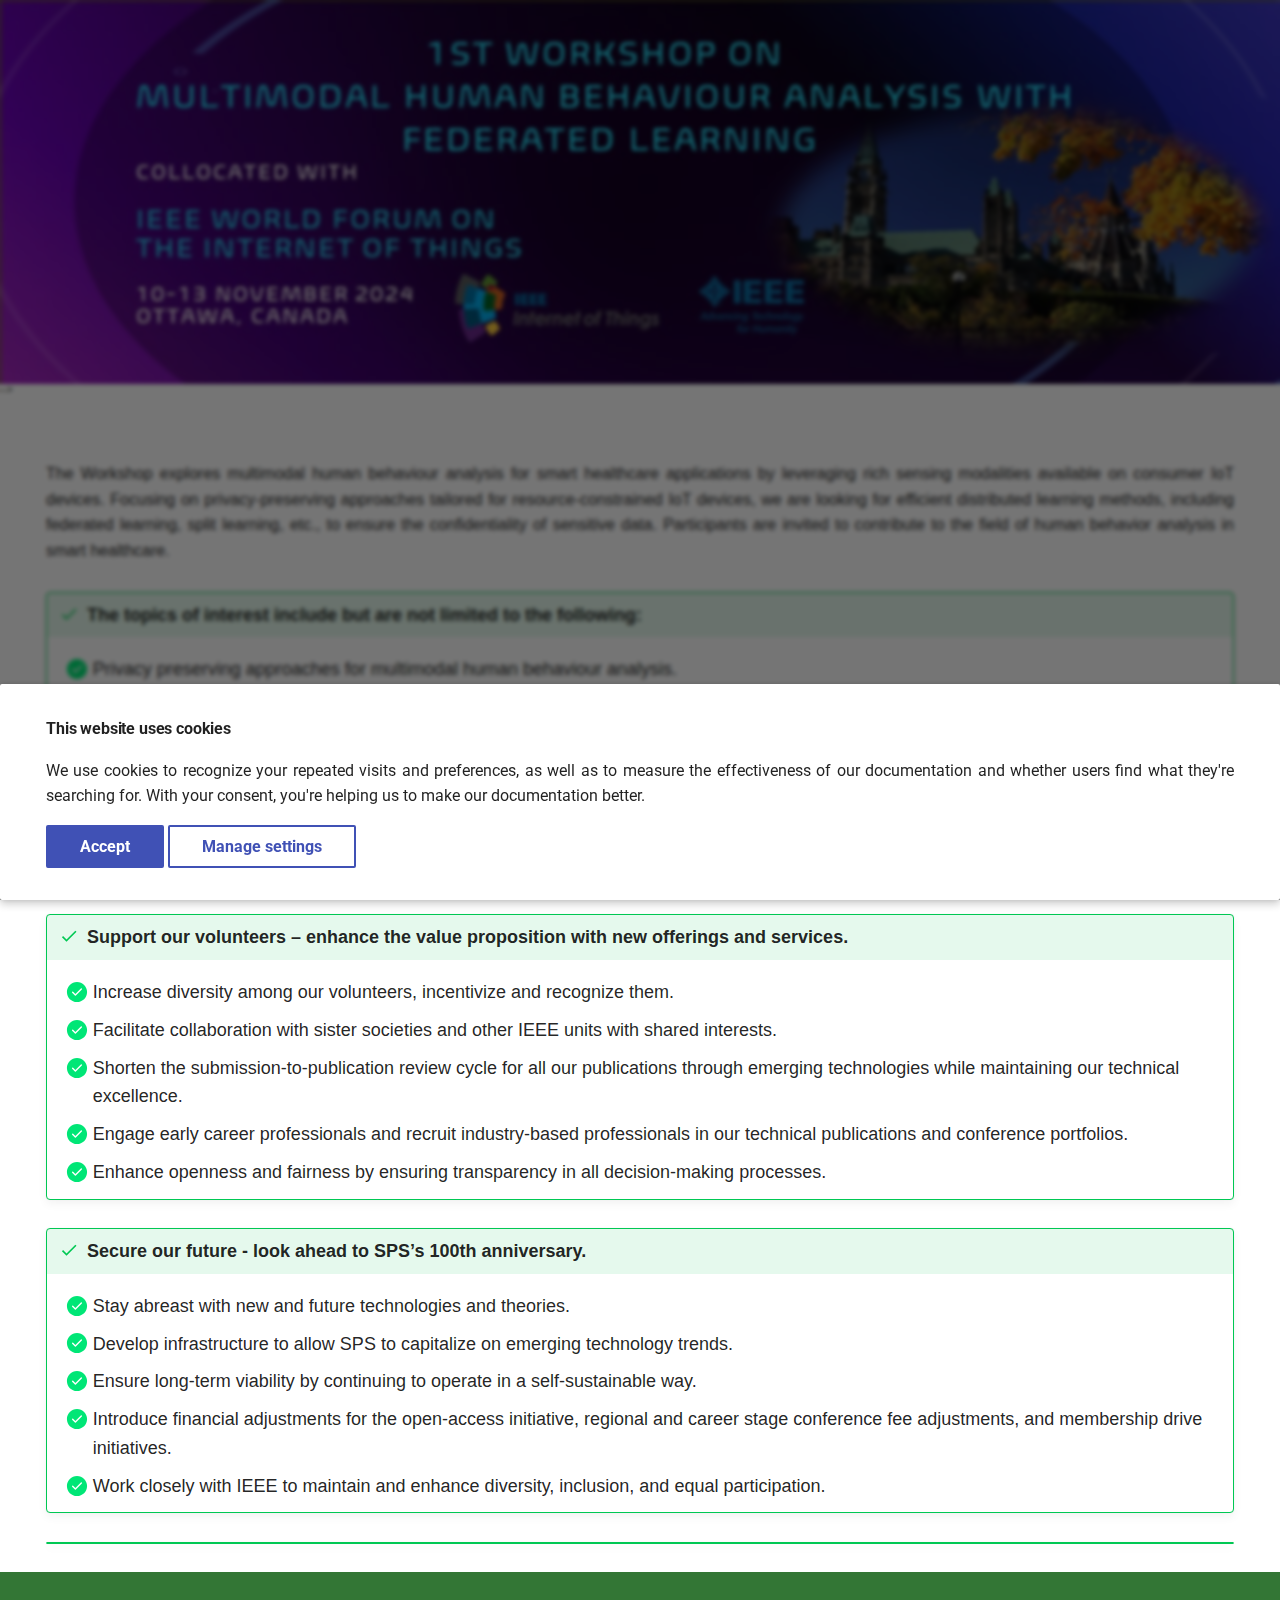
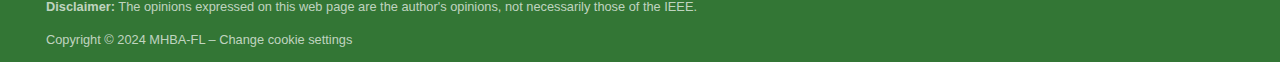
==== commit c2f6f7ed: "Deployed b7e634a with MkDocs version: 1.4.3" ====
--- a/index.html
+++ b/index.html
@@ -24,7 +24,7 @@
       
       
       
-      <link rel="icon" href="assets/images/favicon/favicon.ico">
+      <link rel="icon" href="assets/images/favicon.png">
       <meta name="generator" content="mkdocs-1.4.3, mkdocs-material-9.1.17">
     
     
@@ -76,38 +76,31 @@
     <label class="md-overlay" for="__drawer"></label>
     <div data-md-component="skip">
       
-        
-        <a href="#dear-colleagues" class="md-skip">
-          Skip to content
-        </a>
-      
     </div>
     <div data-md-component="announce">
       
-        <aside class="md-banner">
-          <div class="md-banner__inner md-grid md-typeset">
-            
-            
-  
-  <div class="container-fluid bg-blue">
-    <hr>
+        <!-- <aside class="md-banner">
+          <div class="md-banner__inner md-grid md-typeset"> -->
+            
+            
+  
+    <!-- <hr> -->
     <img src="assets/images/banner.jpg"style='width: 100%; height: auto; display: block;margin-left: auto;margin-right: auto;'></img>
-    <hr>
-  </div>
-  
-
-          </div>
-          
-        </aside>
-      
-    </div>
-    
-    
-      
-
-  
-
-<header class="md-header md-header--shadow md-header--lifted" data-md-component="header">
+    <!-- <hr> -->
+  
+
+          <!-- </div> -->
+          
+        <!-- </aside> -->
+      
+    </div>
+    
+    
+      <!-- 
+
+  
+
+<header class="md-header md-header--shadow" data-md-component="header">
   <nav class="md-header__inner md-grid" aria-label="Header">
     <a href="." title="1st Workshop on Multimodal Human Behaviour Analysis with Federated Learning" class="md-header__button md-logo" aria-label="1st Workshop on Multimodal Human Behaviour Analysis with Federated Learning" data-md-component="logo">
       
@@ -179,48 +172,13 @@
     
   </nav>
   
-    
-      
-<nav class="md-tabs" aria-label="Tabs" data-md-component="tabs">
-  <div class="md-grid">
-    <ul class="md-tabs__list">
-      
-        
-  
-  
-    
-  
-
-
-  <li class="md-tabs__item">
-    <a href="." class="md-tabs__link md-tabs__link--active">
-      Home
-    </a>
-  </li>
-
-      
-        
-  
-  
-
-
-  <li class="md-tabs__item">
-    <a href="cfp.md" class="md-tabs__link">
-      CFP
-    </a>
-  </li>
-
-      
-    </ul>
-  </div>
-</nav>
-    
-  
-</header>
-    
+</header> -->
+
     <div class="md-container" data-md-component="container">
       
       
+        
+          
         
       
       <main class="md-main" data-md-component="main">
@@ -235,10 +193,8 @@
                   <div class="md-sidebar__inner">
                     
 
-  
-
-
-<nav class="md-nav md-nav--primary md-nav--lifted" aria-label="Navigation" data-md-level="0">
+
+<nav class="md-nav md-nav--primary" aria-label="Navigation" data-md-level="0">
   <label class="md-nav__title" for="__drawer">
     <a href="." title="1st Workshop on Multimodal Human Behaviour Analysis with Federated Learning" class="md-nav__button md-logo" aria-label="1st Workshop on Multimodal Human Behaviour Analysis with Federated Learning" data-md-component="logo">
       
@@ -266,38 +222,9 @@
       
       
       
-        <label class="md-nav__link md-nav__link--active" for="__toc">
-          Home
-          <span class="md-nav__icon md-icon"></span>
-        </label>
-      
       <a href="." class="md-nav__link md-nav__link--active">
         Home
       </a>
-      
-        
-
-<nav class="md-nav md-nav--secondary" aria-label="Table of contents">
-  
-  
-  
-  
-    <label class="md-nav__title" for="__toc">
-      <span class="md-nav__icon md-icon"></span>
-      Table of contents
-    </label>
-    <ul class="md-nav__list" data-md-component="toc" data-md-scrollfix>
-      
-        <li class="md-nav__item">
-  <a href="#dear-colleagues" class="md-nav__link">
-    Dear colleagues,
-  </a>
-  
-</li>
-      
-    </ul>
-  
-</nav>
       
     </li>
   
@@ -338,21 +265,6 @@
   
   
   
-    <label class="md-nav__title" for="__toc">
-      <span class="md-nav__icon md-icon"></span>
-      Table of contents
-    </label>
-    <ul class="md-nav__list" data-md-component="toc" data-md-scrollfix>
-      
-        <li class="md-nav__item">
-  <a href="#dear-colleagues" class="md-nav__link">
-    Dear colleagues,
-  </a>
-  
-</li>
-      
-    </ul>
-  
 </nav>
                   </div>
                 </div>
@@ -368,7 +280,6 @@
 <!-- 
   <h1>Home</h1>
  -->
-<h3 id="dear-colleagues">Dear colleagues,</h3>
 <p>The Workshop explores multimodal human behaviour analysis for smart healthcare applications by leveraging rich sensing modalities available on consumer IoT devices. Focusing on privacy-preserving approaches tailored for resource-constrained IoT devices, we are looking for efficient distributed learning methods, including federated learning, split learning, etc., to ensure the confidentiality of sensitive data. Participants are invited to contribute to the field of human behavior analysis in smart healthcare.</p>
 <!-- [Vote Me! :fontawesome-solid-paper-plane:](#){ .md-button .md-button--primary } -->
 
@@ -418,11 +329,6 @@
           
         </div>
         
-          <button type="button" class="md-top md-icon" data-md-component="top" hidden>
-            <svg xmlns="http://www.w3.org/2000/svg" viewBox="0 0 24 24"><path d="M13 20h-2V8l-5.5 5.5-1.42-1.42L12 4.16l7.92 7.92-1.42 1.42L13 8v12Z"/></svg>
-            Back to top
-          </button>
-        
       </main>
       
         <footer class="md-footer">
@@ -448,21 +354,6 @@
   
 </div>
       
-        <div class="md-social">
-  
-    
-    
-    
-    
-      
-      
-    
-    <a href="https://www.linkedin.com/in/kostas-plataniotis-b360811/" target="_blank" rel="noopener" title="www.linkedin.com" class="md-social__link">
-      <svg xmlns="http://www.w3.org/2000/svg" viewBox="0 0 448 512"><!--! Font Awesome Free 6.4.0 by @fontawesome - https://fontawesome.com License - https://fontawesome.com/license/free (Icons: CC BY 4.0, Fonts: SIL OFL 1.1, Code: MIT License) Copyright 2023 Fonticons, Inc.--><path d="M416 32H31.9C14.3 32 0 46.5 0 64.3v383.4C0 465.5 14.3 480 31.9 480H416c17.6 0 32-14.5 32-32.3V64.3c0-17.8-14.4-32.3-32-32.3zM135.4 416H69V202.2h66.5V416zm-33.2-243c-21.3 0-38.5-17.3-38.5-38.5S80.9 96 102.2 96c21.2 0 38.5 17.3 38.5 38.5 0 21.3-17.2 38.5-38.5 38.5zm282.1 243h-66.4V312c0-24.8-.5-56.7-34.5-56.7-34.6 0-39.9 27-39.9 54.9V416h-66.4V202.2h63.7v29.2h.9c8.9-16.8 30.6-34.5 62.9-34.5 67.2 0 79.7 44.3 79.7 101.9V416z"/></svg>
-    </a>
-  
-</div>
-      
     </div>
   </div>
 </footer>
@@ -512,7 +403,7 @@
       </div>
       <script>var consent=__md_get("__consent");if(consent)for(var input of document.forms.consent.elements)input.name&&(input.checked=consent[input.name]||!1);else"file:"!==location.protocol&&setTimeout(function(){document.querySelector("[data-md-component=consent]").hidden=!1},250);var action,form=document.forms.consent;for(action of["submit","reset"])form.addEventListener(action,function(e){if(e.preventDefault(),"reset"===e.type)for(var n of document.forms.consent.elements)n.name&&(n.checked=!1);__md_set("__consent",Object.fromEntries(Array.from(new FormData(form).keys()).map(function(e){return[e,!0]}))),location.hash="",location.reload()})</script>
     
-    <script id="__config" type="application/json">{"base": ".", "features": ["navigation.tabs", "navigation.tabs.sticky", "navigation.top"], "search": "assets/javascripts/workers/search.208ed371.min.js", "translations": {"clipboard.copied": "Copied to clipboard", "clipboard.copy": "Copy to clipboard", "search.result.more.one": "1 more on this page", "search.result.more.other": "# more on this page", "search.result.none": "No matching documents", "search.result.one": "1 matching document", "search.result.other": "# matching documents", "search.result.placeholder": "Type to start searching", "search.result.term.missing": "Missing", "select.version": "Select version"}}</script>
+    <script id="__config" type="application/json">{"base": ".", "features": [], "search": "assets/javascripts/workers/search.208ed371.min.js", "translations": {"clipboard.copied": "Copied to clipboard", "clipboard.copy": "Copy to clipboard", "search.result.more.one": "1 more on this page", "search.result.more.other": "# more on this page", "search.result.none": "No matching documents", "search.result.one": "1 matching document", "search.result.other": "# matching documents", "search.result.placeholder": "Type to start searching", "search.result.term.missing": "Missing", "select.version": "Select version"}}</script>
     
     
       <script src="assets/javascripts/bundle.b425cdc4.min.js"></script>
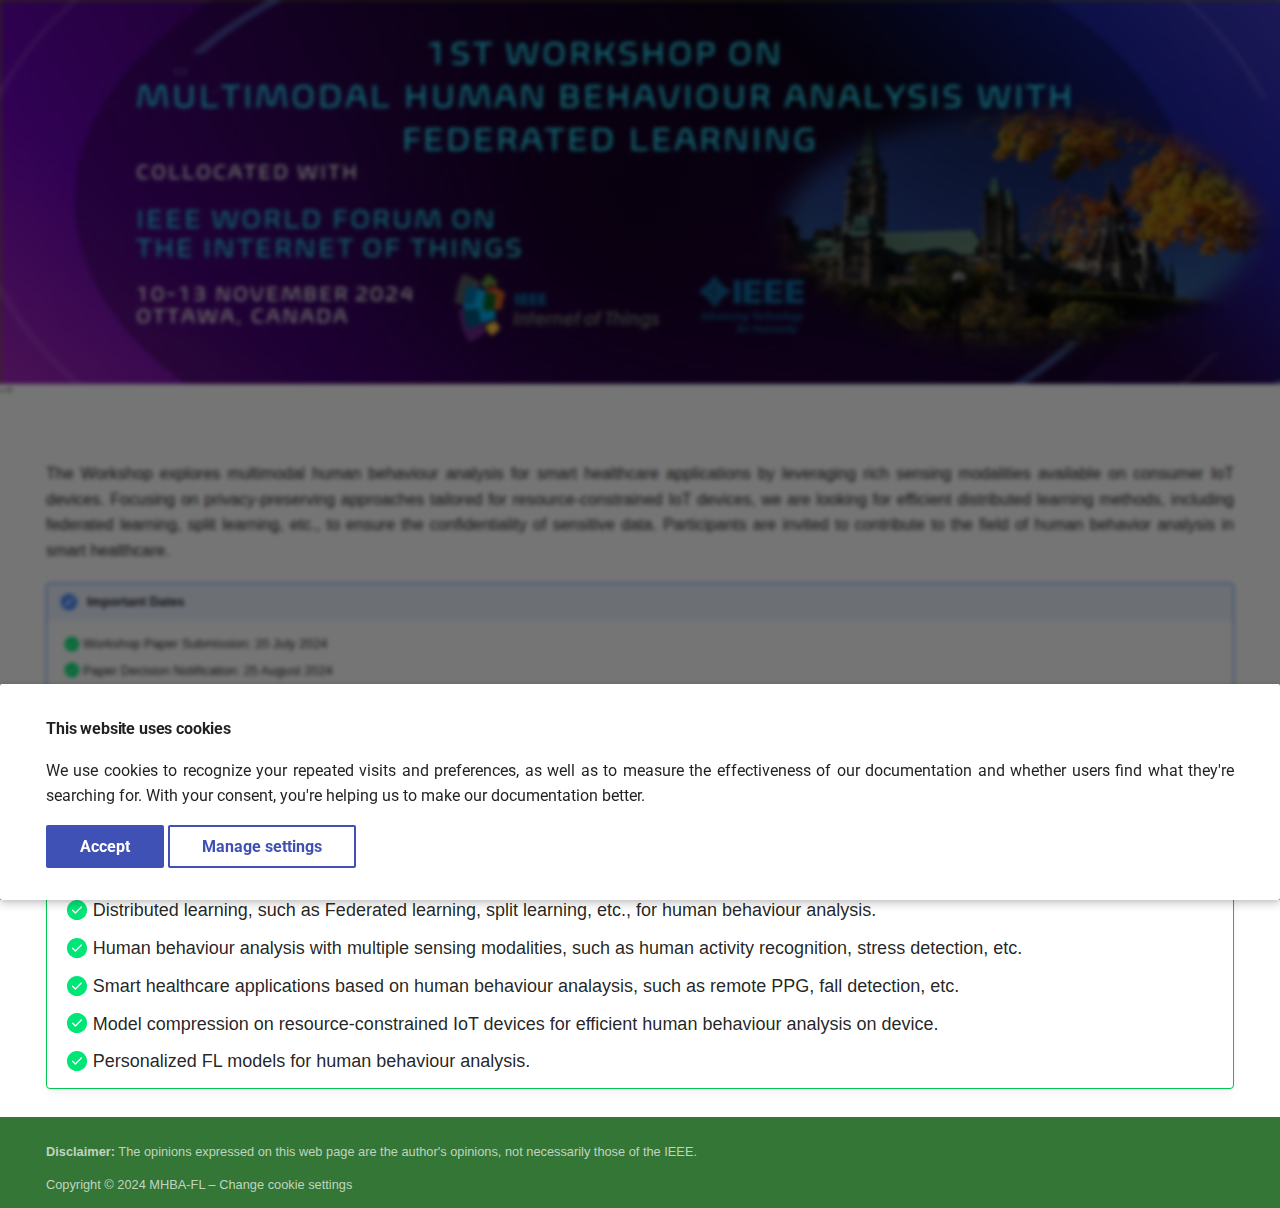
==== commit 3334bd25: "Deployed b7e634a with MkDocs version: 1.4.3" ====
--- a/index.html
+++ b/index.html
@@ -281,6 +281,15 @@
   <h1>Home</h1>
  -->
 <p>The Workshop explores multimodal human behaviour analysis for smart healthcare applications by leveraging rich sensing modalities available on consumer IoT devices. Focusing on privacy-preserving approaches tailored for resource-constrained IoT devices, we are looking for efficient distributed learning methods, including federated learning, split learning, etc., to ensure the confidentiality of sensitive data. Participants are invited to contribute to the field of human behavior analysis in smart healthcare.</p>
+<div class="admonition note">
+<p class="admonition-title">Important Dates</p>
+<ul class="task-list">
+<li class="task-list-item"><label class="task-list-control"><input type="checkbox" disabled checked/><span class="task-list-indicator"></span></label> Workshop Paper Submission: 20 July 2024</li>
+<li class="task-list-item"><label class="task-list-control"><input type="checkbox" disabled checked/><span class="task-list-indicator"></span></label> Paper Decision Notification: 25 August 2024</li>
+<li class="task-list-item"><label class="task-list-control"><input type="checkbox" disabled checked/><span class="task-list-indicator"></span></label> Camera-ready Submission: 10 September 2024</li>
+</ul>
+</div>
+<p>Submission Link: https://edas.info/newPaper.php?c=31878&amp;track=125370 </p>
 <!-- [Vote Me! :fontawesome-solid-paper-plane:](#){ .md-button .md-button--primary } -->
 
 <div class="admonition success">
@@ -294,27 +303,6 @@
 <li class="task-list-item"><label class="task-list-control"><input type="checkbox" disabled checked/><span class="task-list-indicator"></span></label> Personalized FL models for human behaviour analysis.</li>
 </ul>
 </div>
-<div class="admonition success">
-<p class="admonition-title">Support our volunteers – enhance the value proposition with new offerings and services.</p>
-<ul class="task-list">
-<li class="task-list-item"><label class="task-list-control"><input type="checkbox" disabled checked/><span class="task-list-indicator"></span></label> Increase diversity among our volunteers, incentivize and recognize them. </li>
-<li class="task-list-item"><label class="task-list-control"><input type="checkbox" disabled checked/><span class="task-list-indicator"></span></label> Facilitate collaboration with sister societies and other IEEE units with shared interests.</li>
-<li class="task-list-item"><label class="task-list-control"><input type="checkbox" disabled checked/><span class="task-list-indicator"></span></label> Shorten the submission-to-publication review cycle for all our publications through emerging technologies while maintaining our technical excellence. </li>
-<li class="task-list-item"><label class="task-list-control"><input type="checkbox" disabled checked/><span class="task-list-indicator"></span></label> Engage early career professionals and recruit industry-based professionals in our technical publications and conference portfolios.</li>
-<li class="task-list-item"><label class="task-list-control"><input type="checkbox" disabled checked/><span class="task-list-indicator"></span></label> Enhance openness and fairness by ensuring transparency in all decision-making processes.</li>
-</ul>
-</div>
-<div class="admonition success">
-<p class="admonition-title">Secure our future - look ahead to SPS’s 100th anniversary. </p>
-<ul class="task-list">
-<li class="task-list-item"><label class="task-list-control"><input type="checkbox" disabled checked/><span class="task-list-indicator"></span></label> Stay abreast with new and future technologies and theories.</li>
-<li class="task-list-item"><label class="task-list-control"><input type="checkbox" disabled checked/><span class="task-list-indicator"></span></label> Develop infrastructure to allow SPS to capitalize on emerging technology trends.</li>
-<li class="task-list-item"><label class="task-list-control"><input type="checkbox" disabled checked/><span class="task-list-indicator"></span></label> Ensure long-term viability by continuing to operate in a self-sustainable way.</li>
-<li class="task-list-item"><label class="task-list-control"><input type="checkbox" disabled checked/><span class="task-list-indicator"></span></label> Introduce financial adjustments for the open-access initiative, regional and career stage conference fee adjustments, and membership drive initiatives.</li>
-<li class="task-list-item"><label class="task-list-control"><input type="checkbox" disabled checked/><span class="task-list-indicator"></span></label> Work closely with IEEE to maintain and enhance diversity, inclusion, and equal participation. </li>
-</ul>
-</div>
-<div class="admonition success"></div>
 
 
 
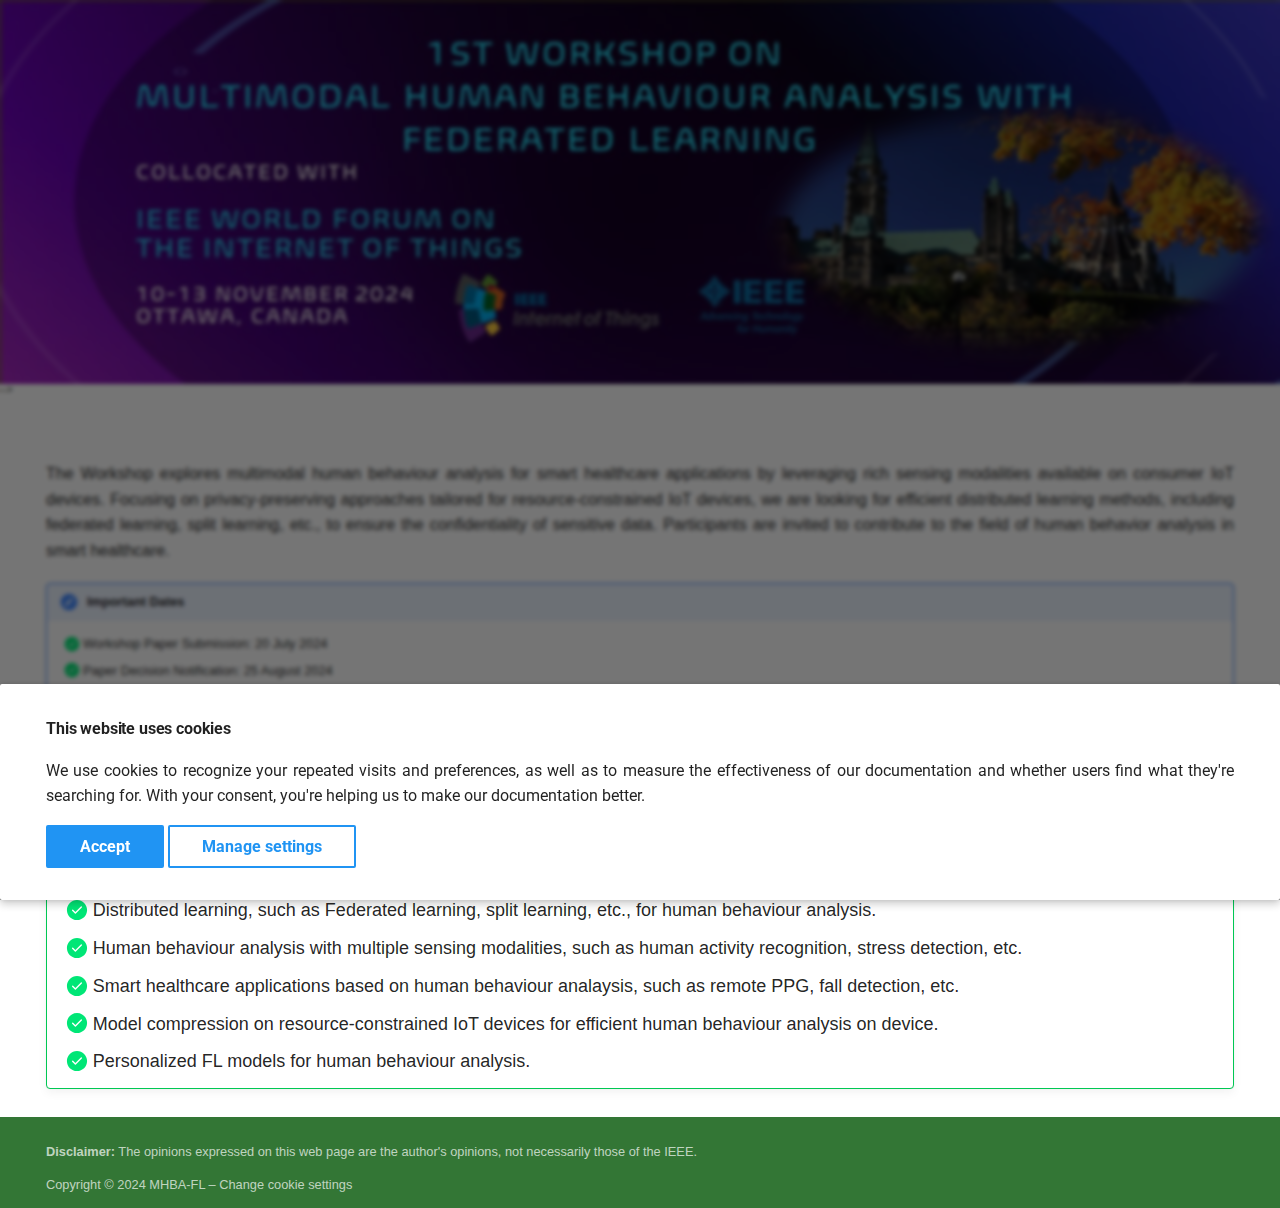
==== commit 087d4894: "Deployed b7e634a with MkDocs version: 1.4.3" ====
--- a/index.html
+++ b/index.html
@@ -67,7 +67,7 @@
     
     
     
-    <body dir="ltr" data-md-color-scheme="default" data-md-color-primary="dark-blue" data-md-color-accent="light-blue">
+    <body dir="ltr" data-md-color-scheme="default" data-md-color-primary="blue" data-md-color-accent="blue">
   
     
     
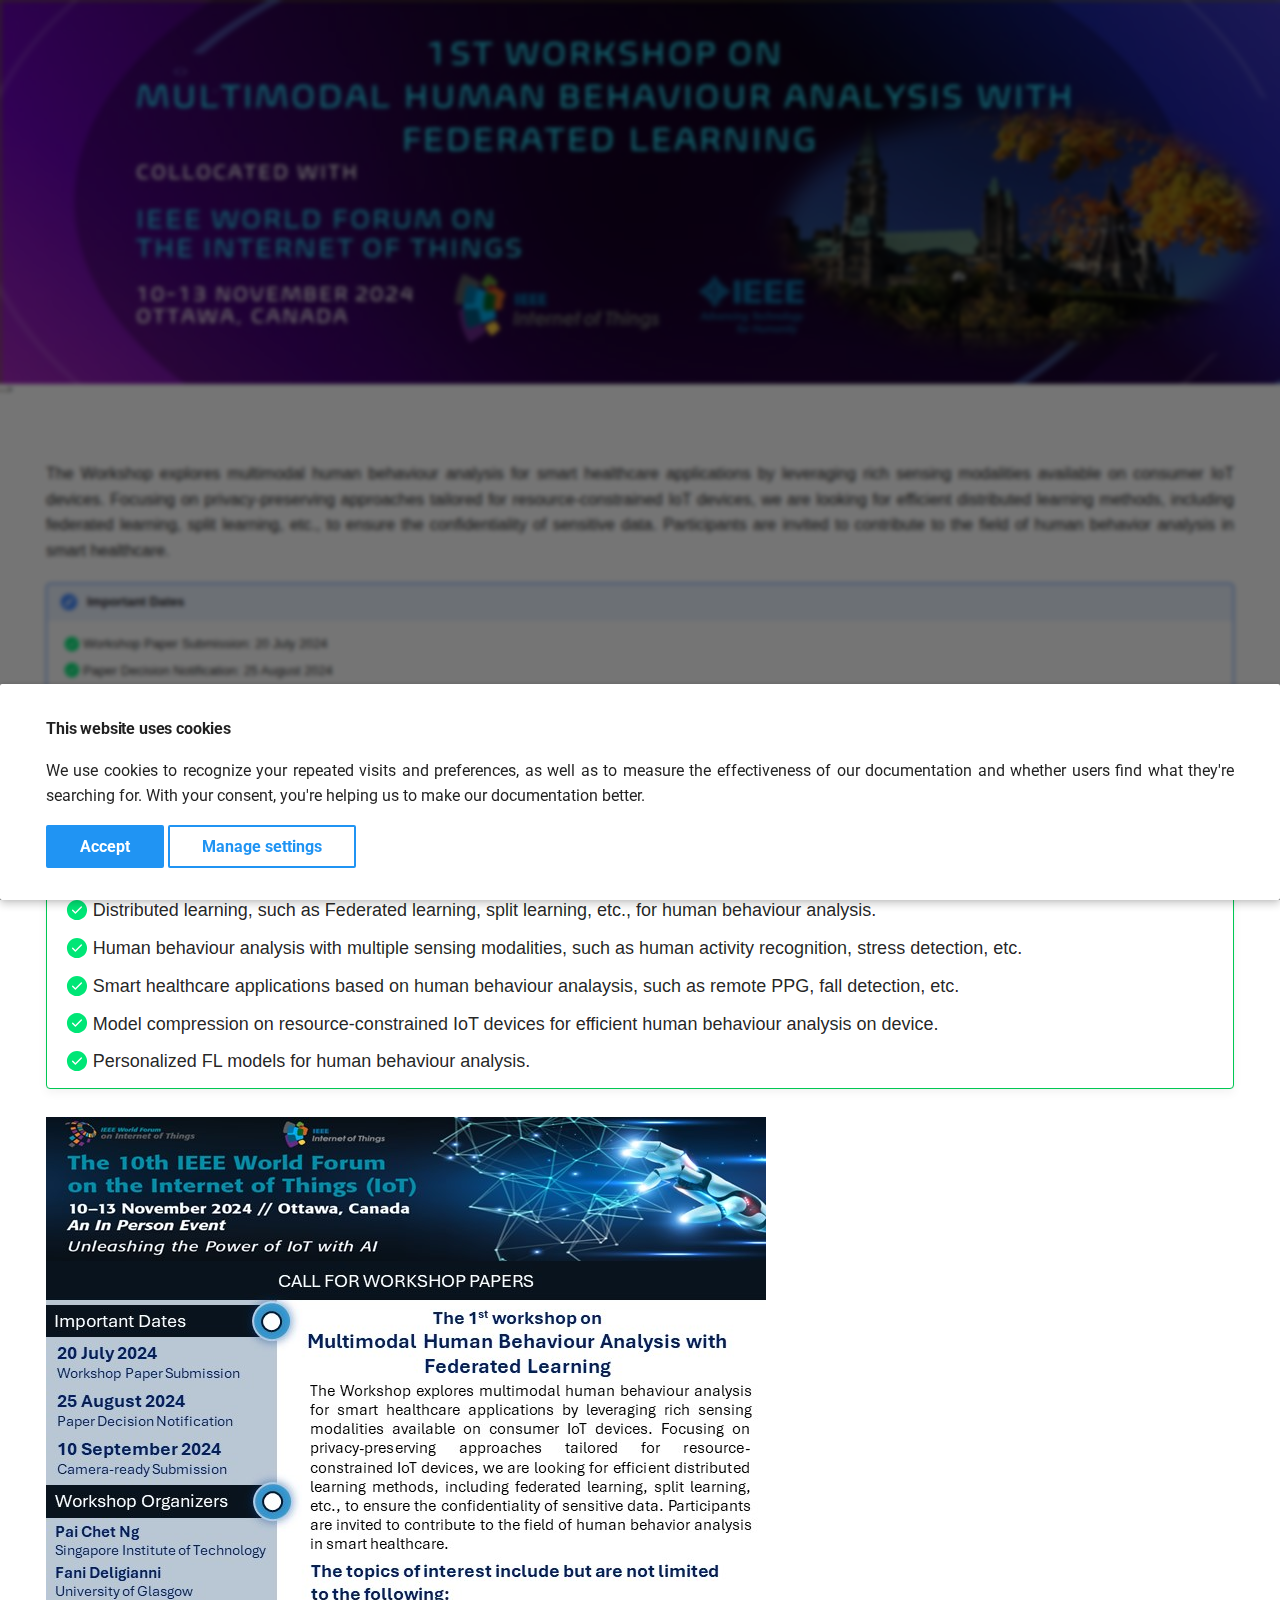
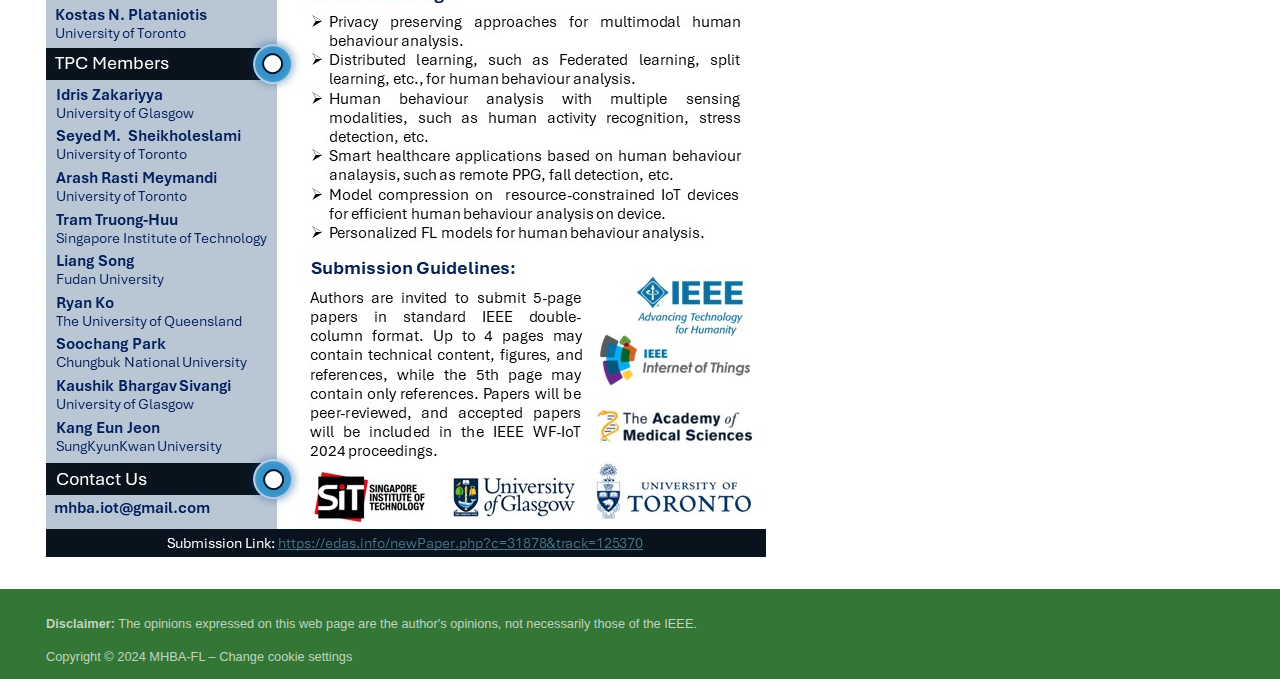
==== commit e9f0e4c1: "Deployed b7e634a with MkDocs version: 1.4.3" ====
--- a/index.html
+++ b/index.html
@@ -303,6 +303,7 @@
 <li class="task-list-item"><label class="task-list-control"><input type="checkbox" disabled checked/><span class="task-list-indicator"></span></label> Personalized FL models for human behaviour analysis.</li>
 </ul>
 </div>
+<p><img alt="Image title" src="assets/images/cfp.jpg" /></p>
 
 
 
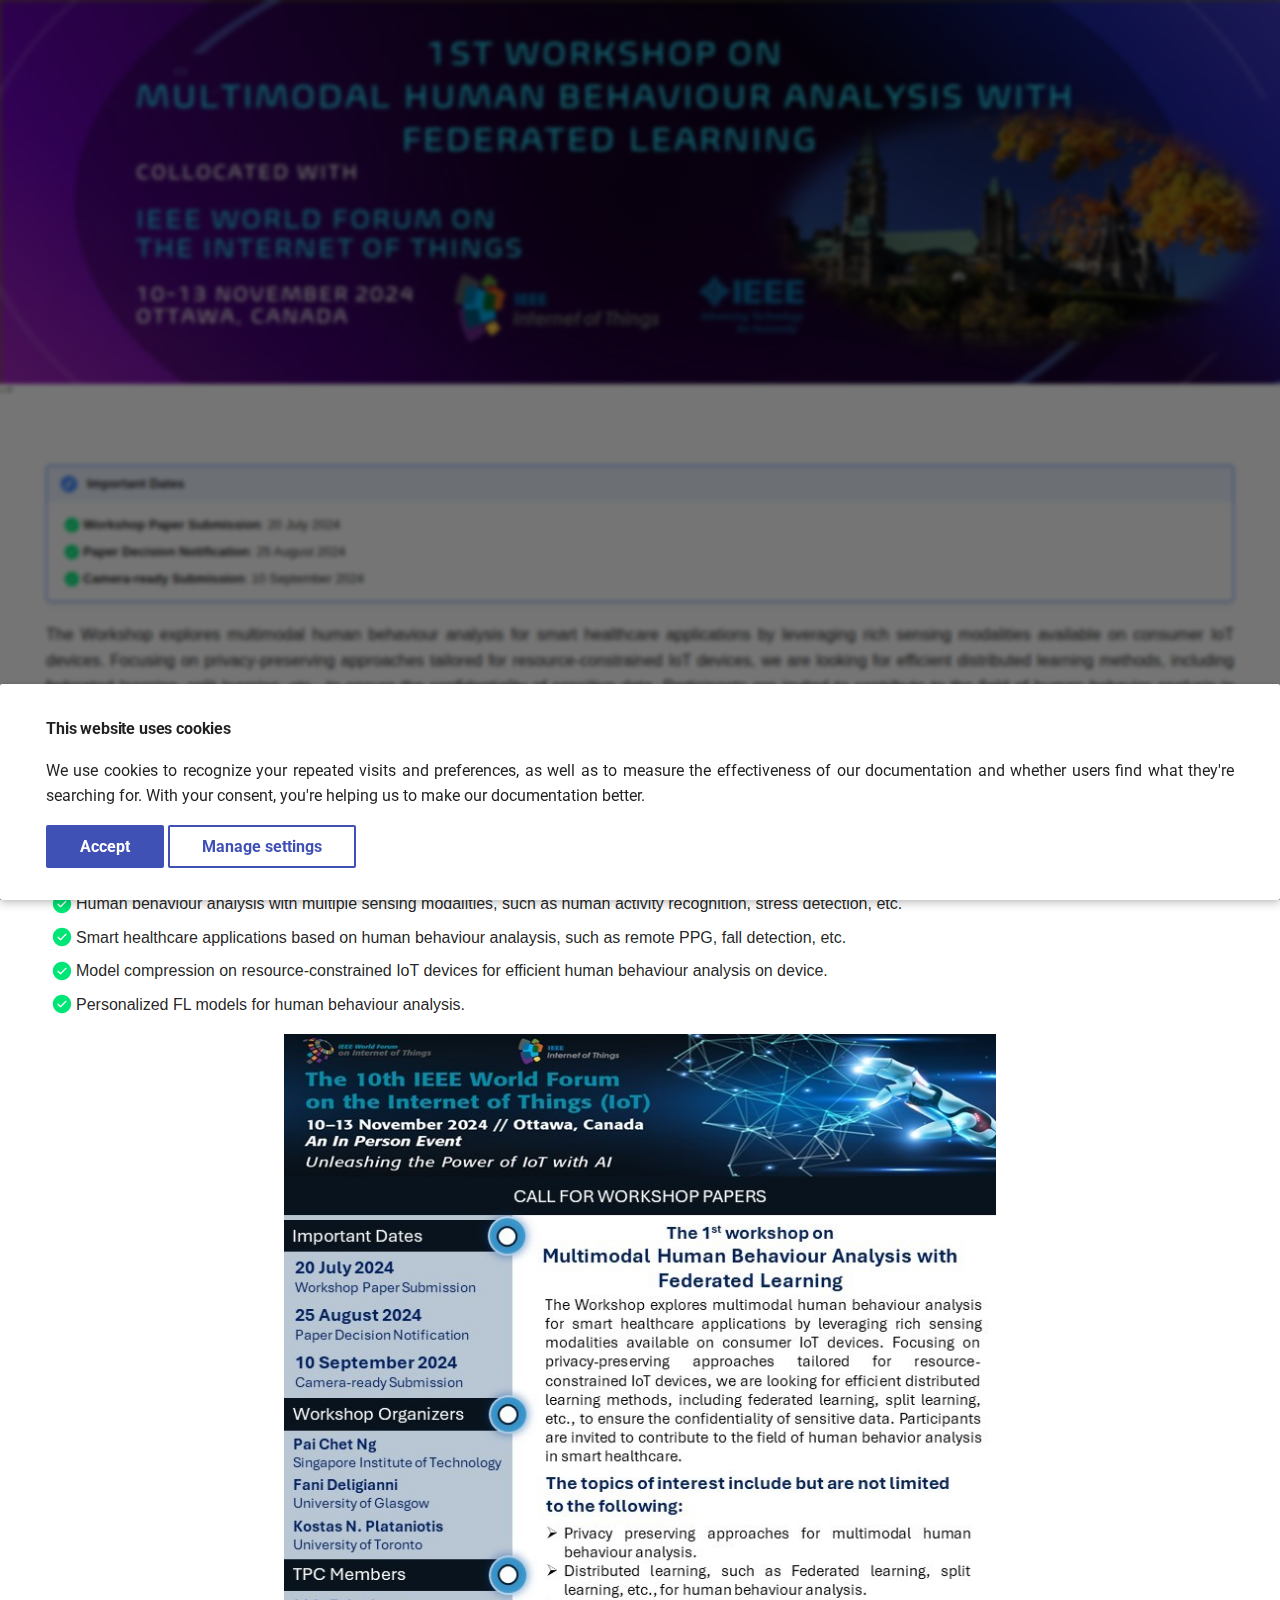
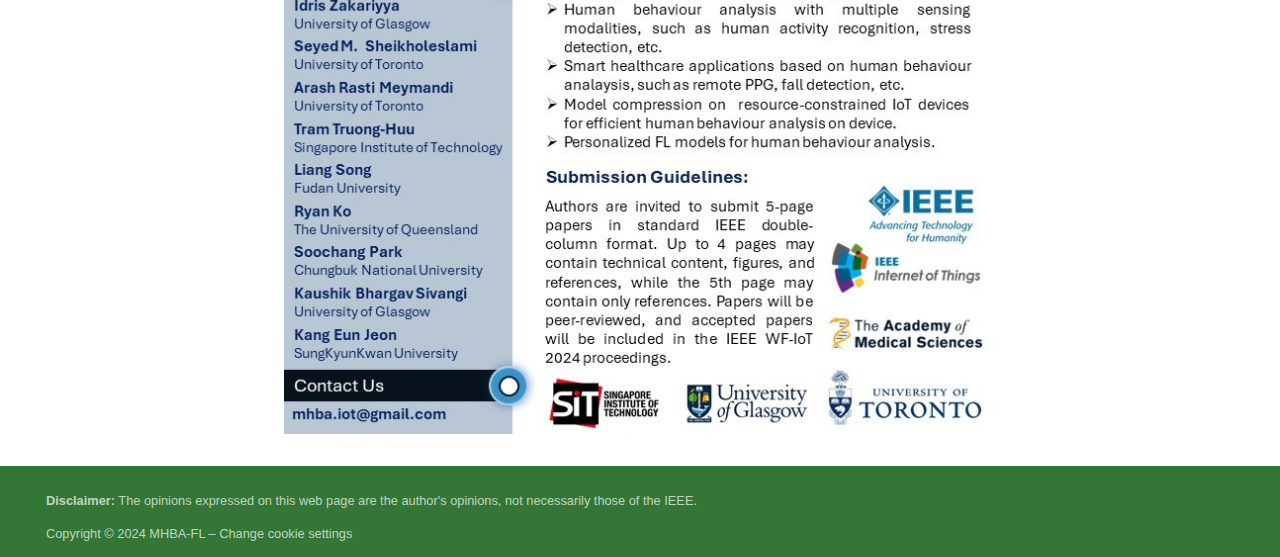
==== commit 1756d5ae: "Deployed b7e634a with MkDocs version: 1.4.3" ====
--- a/index.html
+++ b/index.html
@@ -33,9 +33,6 @@
     
       <link rel="stylesheet" href="assets/stylesheets/main.26e3688c.min.css">
       
-        
-        <link rel="stylesheet" href="assets/stylesheets/palette.ecc896b0.min.css">
-      
       
 
     
@@ -62,14 +59,11 @@
   </head>
   
   
-    
-    
-    
-    
-    
-    <body dir="ltr" data-md-color-scheme="default" data-md-color-primary="blue" data-md-color-accent="blue">
-  
-    
+    <body dir="ltr">
+  
+    
+    
+      <script>var palette=__md_get("__palette");if(palette&&"object"==typeof palette.color)for(var key of Object.keys(palette.color))document.body.setAttribute("data-md-color-"+key,palette.color[key])</script>
     
     <input class="md-toggle" data-md-toggle="drawer" type="checkbox" id="__drawer" autocomplete="off">
     <input class="md-toggle" data-md-toggle="search" type="checkbox" id="__search" autocomplete="off">
@@ -127,8 +121,6 @@
         </div>
       </div>
     </div>
-    
-      
     
     
     <!-- 
@@ -280,20 +272,17 @@
 <!-- 
   <h1>Home</h1>
  -->
-<p>The Workshop explores multimodal human behaviour analysis for smart healthcare applications by leveraging rich sensing modalities available on consumer IoT devices. Focusing on privacy-preserving approaches tailored for resource-constrained IoT devices, we are looking for efficient distributed learning methods, including federated learning, split learning, etc., to ensure the confidentiality of sensitive data. Participants are invited to contribute to the field of human behavior analysis in smart healthcare.</p>
 <div class="admonition note">
 <p class="admonition-title">Important Dates</p>
 <ul class="task-list">
-<li class="task-list-item"><label class="task-list-control"><input type="checkbox" disabled checked/><span class="task-list-indicator"></span></label> Workshop Paper Submission: 20 July 2024</li>
-<li class="task-list-item"><label class="task-list-control"><input type="checkbox" disabled checked/><span class="task-list-indicator"></span></label> Paper Decision Notification: 25 August 2024</li>
-<li class="task-list-item"><label class="task-list-control"><input type="checkbox" disabled checked/><span class="task-list-indicator"></span></label> Camera-ready Submission: 10 September 2024</li>
+<li class="task-list-item"><label class="task-list-control"><input type="checkbox" disabled checked/><span class="task-list-indicator"></span></label> <strong>Workshop Paper Submission</strong>: 20 July 2024</li>
+<li class="task-list-item"><label class="task-list-control"><input type="checkbox" disabled checked/><span class="task-list-indicator"></span></label> <strong>Paper Decision Notification</strong>: 25 August 2024</li>
+<li class="task-list-item"><label class="task-list-control"><input type="checkbox" disabled checked/><span class="task-list-indicator"></span></label> <strong>Camera-ready Submission</strong>: 10 September 2024</li>
 </ul>
 </div>
-<p>Submission Link: https://edas.info/newPaper.php?c=31878&amp;track=125370 </p>
-<!-- [Vote Me! :fontawesome-solid-paper-plane:](#){ .md-button .md-button--primary } -->
-
-<div class="admonition success">
-<p class="admonition-title">The topics of interest include but are not limited to the following:</p>
+<p>The Workshop explores multimodal human behaviour analysis for smart healthcare applications by leveraging rich sensing modalities available on consumer IoT devices. Focusing on privacy-preserving approaches tailored for resource-constrained IoT devices, we are looking for efficient distributed learning methods, including federated learning, split learning, etc., to ensure the confidentiality of sensitive data. Participants are invited to contribute to the field of human behavior analysis in smart healthcare.    </p>
+<p><strong>Submission Link</strong>: <a href="https://edas.info/newPaper.php?c=31878&amp;track=125370">https://edas.info/newPaper.php?c=31878&amp;track=125370</a></p>
+<p><strong>Topics of Interest</strong>:</p>
 <ul class="task-list">
 <li class="task-list-item"><label class="task-list-control"><input type="checkbox" disabled checked/><span class="task-list-indicator"></span></label> Privacy preserving approaches for multimodal human behaviour analysis.</li>
 <li class="task-list-item"><label class="task-list-control"><input type="checkbox" disabled checked/><span class="task-list-indicator"></span></label> Distributed learning, such as Federated learning, split learning, etc., for human behaviour analysis.</li>
@@ -302,8 +291,18 @@
 <li class="task-list-item"><label class="task-list-control"><input type="checkbox" disabled checked/><span class="task-list-indicator"></span></label> Model compression on  resource-constrained IoT devices for efficient human behaviour analysis on device.</li>
 <li class="task-list-item"><label class="task-list-control"><input type="checkbox" disabled checked/><span class="task-list-indicator"></span></label> Personalized FL models for human behaviour analysis.</li>
 </ul>
-</div>
-<p><img alt="Image title" src="assets/images/cfp.jpg" /></p>
+<div style="
+            display:  block;
+            margin-left: auto;
+            margin-right: auto;
+            width: 60%;
+            max-width: 100%">
+  <img src="assets\images\cfp.jpg" alt="Ottawa"">
+</div>
+
+<!-- [Vote Me! :fontawesome-solid-paper-plane:](#){ .md-button .md-button--primary } -->
+
+<!-- The Workshop explores multimodal human behaviour analysis for smart healthcare applications by leveraging rich sensing modalities available on consumer IoT devices. Focusing on privacy-preserving approaches tailored for resource-constrained IoT devices, we are looking for efficient distributed learning methods, including federated learning, split learning, etc., to ensure the confidentiality of sensitive data. Participants are invited to contribute to the field of human behavior analysis in smart healthcare. -->
 
 
 
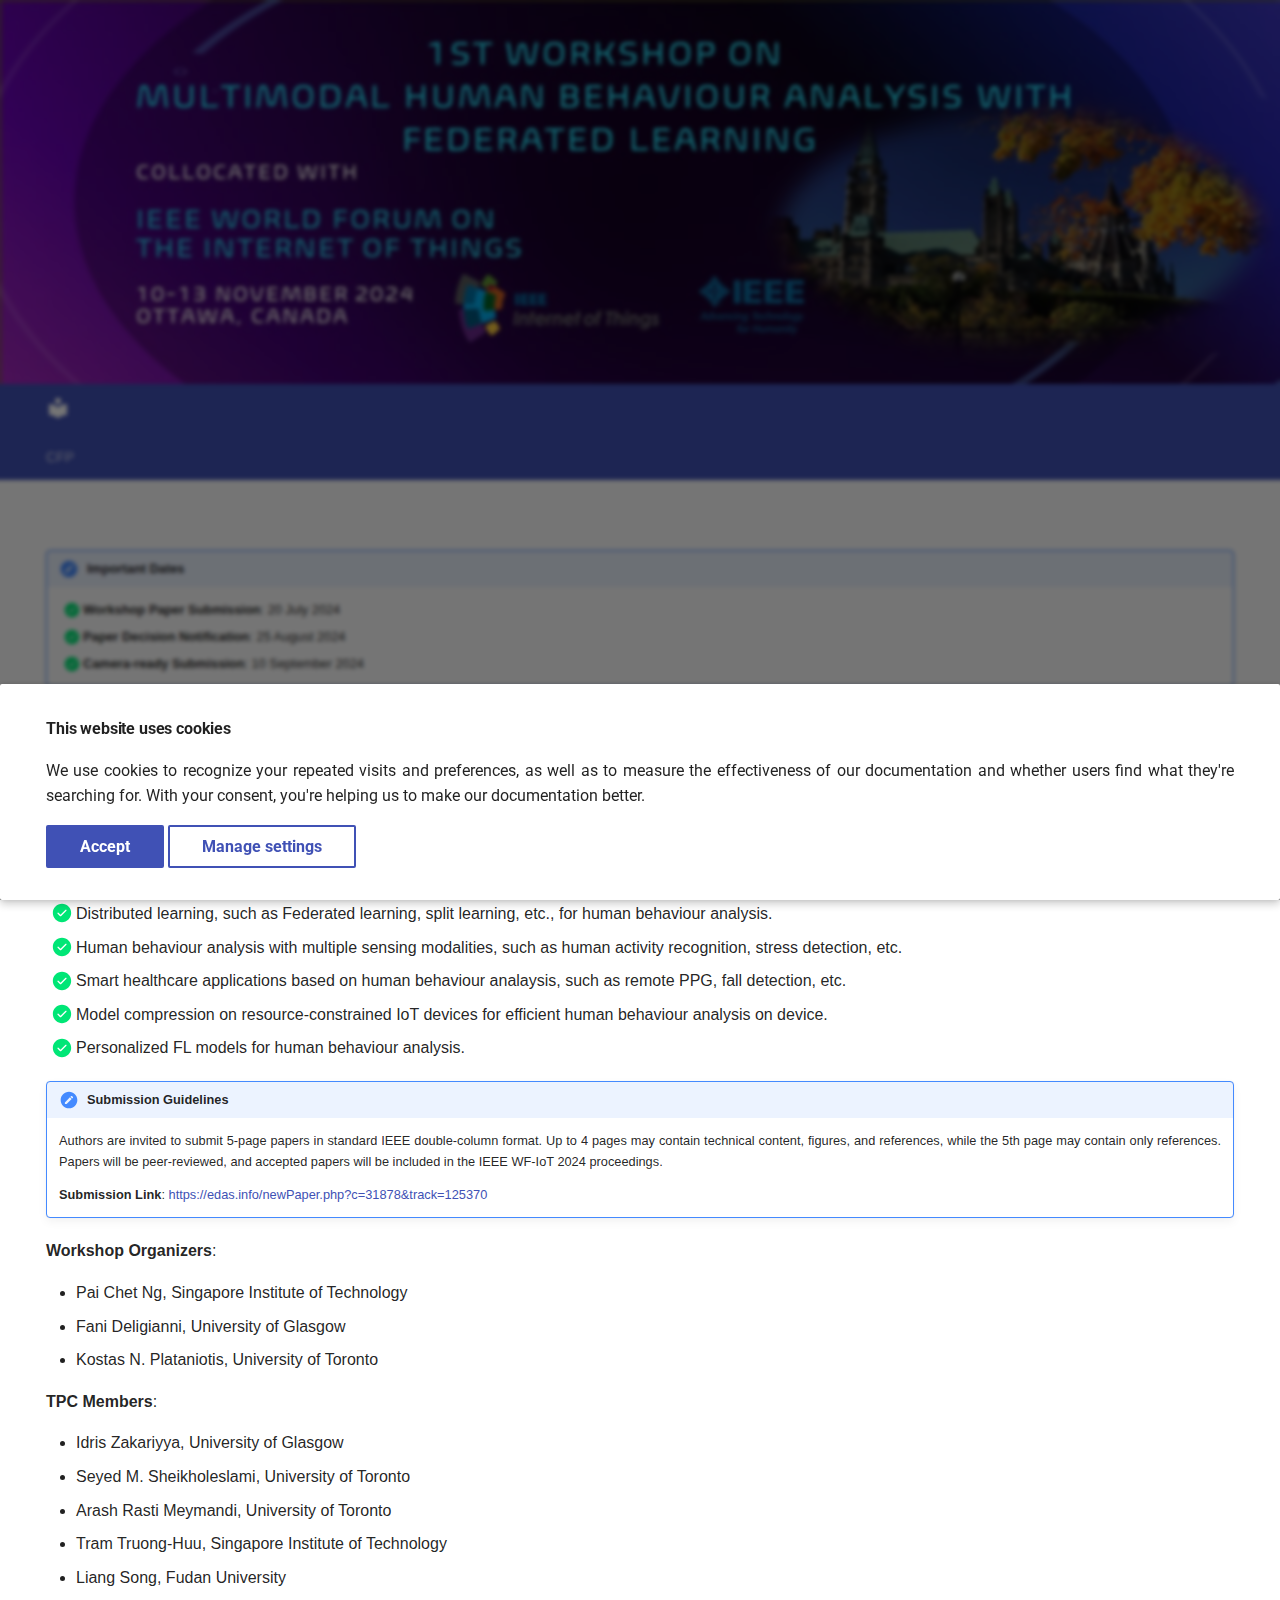
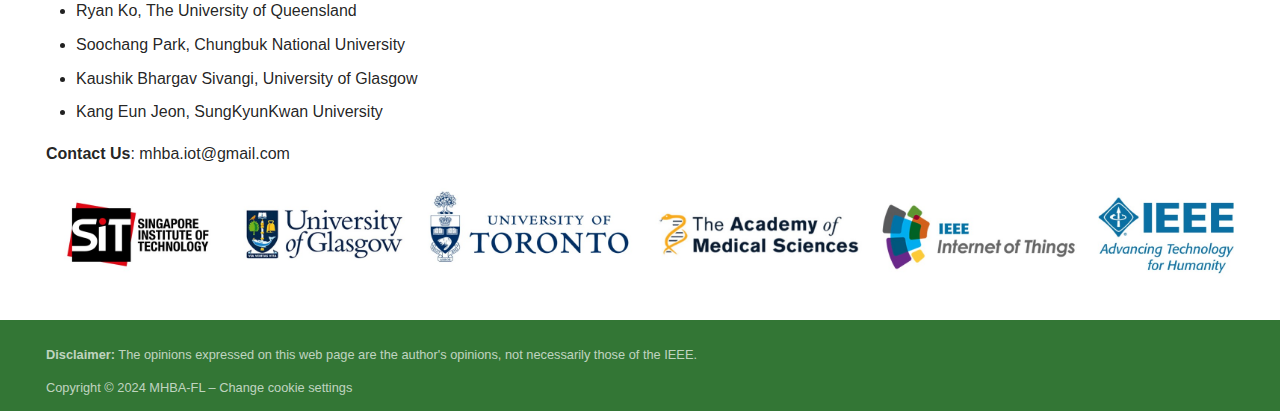
==== commit 5d2a0b51: "Deployed b7e634a with MkDocs version: 1.4.3" ====
--- a/index.html
+++ b/index.html
@@ -90,13 +90,13 @@
     </div>
     
     
-      <!-- 
-
-  
-
-<header class="md-header md-header--shadow" data-md-component="header">
+      
+
+  
+
+<header class="md-header md-header--shadow md-header--lifted" data-md-component="header">
   <nav class="md-header__inner md-grid" aria-label="Header">
-    <a href="." title="1st Workshop on Multimodal Human Behaviour Analysis with Federated Learning" class="md-header__button md-logo" aria-label="1st Workshop on Multimodal Human Behaviour Analysis with Federated Learning" data-md-component="logo">
+    <a href="." title=" " class="md-header__button md-logo" aria-label=" " data-md-component="logo">
       
   
   <svg xmlns="http://www.w3.org/2000/svg" viewBox="0 0 24 24"><path d="M12 8a3 3 0 0 0 3-3 3 3 0 0 0-3-3 3 3 0 0 0-3 3 3 3 0 0 0 3 3m0 3.54C9.64 9.35 6.5 8 3 8v11c3.5 0 6.64 1.35 9 3.54 2.36-2.19 5.5-3.54 9-3.54V8c-3.5 0-6.64 1.35-9 3.54Z"/></svg>
@@ -109,13 +109,13 @@
       <div class="md-header__ellipsis">
         <div class="md-header__topic">
           <span class="md-ellipsis">
-            1st Workshop on Multimodal Human Behaviour Analysis with Federated Learning
+             
           </span>
         </div>
         <div class="md-header__topic" data-md-component="header-topic">
           <span class="md-ellipsis">
             
-              1st Workshop on Multimodal Human Behaviour Analysis with Federated Learning
+              Home
             
           </span>
         </div>
@@ -164,13 +164,34 @@
     
   </nav>
   
-</header> -->
+    
+      
+<nav class="md-tabs" aria-label="Tabs" data-md-component="tabs">
+  <div class="md-grid">
+    <ul class="md-tabs__list">
+      
+        
+  
+  
+
+
+  <li class="md-tabs__item">
+    <a href="assets/cfp.pdf" class="md-tabs__link">
+      CFP
+    </a>
+  </li>
+
+      
+    </ul>
+  </div>
+</nav>
+    
+  
+</header>
 
     <div class="md-container" data-md-component="container">
       
       
-        
-          
         
       
       <main class="md-main" data-md-component="main">
@@ -185,16 +206,18 @@
                   <div class="md-sidebar__inner">
                     
 
-
-<nav class="md-nav md-nav--primary" aria-label="Navigation" data-md-level="0">
+  
+
+
+<nav class="md-nav md-nav--primary md-nav--lifted" aria-label="Navigation" data-md-level="0">
   <label class="md-nav__title" for="__drawer">
-    <a href="." title="1st Workshop on Multimodal Human Behaviour Analysis with Federated Learning" class="md-nav__button md-logo" aria-label="1st Workshop on Multimodal Human Behaviour Analysis with Federated Learning" data-md-component="logo">
+    <a href="." title=" " class="md-nav__button md-logo" aria-label=" " data-md-component="logo">
       
   
   <svg xmlns="http://www.w3.org/2000/svg" viewBox="0 0 24 24"><path d="M12 8a3 3 0 0 0 3-3 3 3 0 0 0-3-3 3 3 0 0 0-3 3 3 3 0 0 0 3 3m0 3.54C9.64 9.35 6.5 8 3 8v11c3.5 0 6.64 1.35 9 3.54 2.36-2.19 5.5-3.54 9-3.54V8c-3.5 0-6.64 1.35-9 3.54Z"/></svg>
 
     </a>
-    1st Workshop on Multimodal Human Behaviour Analysis with Federated Learning
+     
   </label>
   
   <ul class="md-nav__list" data-md-scrollfix>
@@ -205,32 +228,9 @@
 
   
   
-    
-  
-  
-    <li class="md-nav__item md-nav__item--active">
-      
-      <input class="md-nav__toggle md-toggle" type="checkbox" id="__toc">
-      
-      
-      
-      <a href="." class="md-nav__link md-nav__link--active">
-        Home
-      </a>
-      
-    </li>
-  
-
-    
-      
-      
-      
-
-  
-  
   
     <li class="md-nav__item">
-      <a href="cfp.md" class="md-nav__link">
+      <a href="assets/cfp.pdf" class="md-nav__link">
         CFP
       </a>
     </li>
@@ -281,7 +281,6 @@
 </ul>
 </div>
 <p>The Workshop explores multimodal human behaviour analysis for smart healthcare applications by leveraging rich sensing modalities available on consumer IoT devices. Focusing on privacy-preserving approaches tailored for resource-constrained IoT devices, we are looking for efficient distributed learning methods, including federated learning, split learning, etc., to ensure the confidentiality of sensitive data. Participants are invited to contribute to the field of human behavior analysis in smart healthcare.    </p>
-<p><strong>Submission Link</strong>: <a href="https://edas.info/newPaper.php?c=31878&amp;track=125370">https://edas.info/newPaper.php?c=31878&amp;track=125370</a></p>
 <p><strong>Topics of Interest</strong>:</p>
 <ul class="task-list">
 <li class="task-list-item"><label class="task-list-control"><input type="checkbox" disabled checked/><span class="task-list-indicator"></span></label> Privacy preserving approaches for multimodal human behaviour analysis.</li>
@@ -291,13 +290,38 @@
 <li class="task-list-item"><label class="task-list-control"><input type="checkbox" disabled checked/><span class="task-list-indicator"></span></label> Model compression on  resource-constrained IoT devices for efficient human behaviour analysis on device.</li>
 <li class="task-list-item"><label class="task-list-control"><input type="checkbox" disabled checked/><span class="task-list-indicator"></span></label> Personalized FL models for human behaviour analysis.</li>
 </ul>
+<div class="admonition note">
+<p class="admonition-title">Submission Guidelines</p>
+<p>Authors are invited to submit 5-page papers in standard IEEE double-column format. Up to 4 pages may contain technical content, figures, and references, while the 5th page may contain only references. Papers will be peer-reviewed, and accepted papers will be included in the IEEE WF-IoT 2024 proceedings.</p>
+<p><strong>Submission Link</strong>: <a href="https://edas.info/newPaper.php?c=31878&amp;track=125370">https://edas.info/newPaper.php?c=31878&amp;track=125370</a></p>
+</div>
+<p><strong>Workshop Organizers</strong>:</p>
+<ul>
+<li>Pai Chet Ng, Singapore Institute of Technology</li>
+<li>Fani Deligianni, University of Glasgow</li>
+<li>Kostas N. Plataniotis, University of Toronto</li>
+</ul>
+<p><strong>TPC Members</strong>:</p>
+<ul>
+<li>Idris Zakariyya, University of Glasgow</li>
+<li>Seyed M.  Sheikholeslami, University of Toronto</li>
+<li>Arash Rasti Meymandi, University of Toronto</li>
+<li>Tram Truong-Huu, Singapore Institute of Technology</li>
+<li>Liang Song, Fudan University</li>
+<li>Ryan Ko, The University of Queensland</li>
+<li>Soochang Park, Chungbuk National University</li>
+<li>Kaushik Bhargav Sivangi, University of Glasgow</li>
+<li>Kang Eun Jeon, SungKyunKwan University</li>
+</ul>
+<p><strong>Contact Us</strong>:
+mhba.iot@gmail.com</p>
 <div style="
             display:  block;
             margin-left: auto;
             margin-right: auto;
-            width: 60%;
+            width: 100%;
             max-width: 100%">
-  <img src="assets\images\cfp.jpg" alt="Ottawa"">
+  <img src="assets\images\logos2.jpg" alt="Ottawa"">
 </div>
 
 <!-- [Vote Me! :fontawesome-solid-paper-plane:](#){ .md-button .md-button--primary } -->
@@ -316,6 +340,11 @@
           
           
         </div>
+        
+          <button type="button" class="md-top md-icon" data-md-component="top" hidden>
+            <svg xmlns="http://www.w3.org/2000/svg" viewBox="0 0 24 24"><path d="M13 20h-2V8l-5.5 5.5-1.42-1.42L12 4.16l7.92 7.92-1.42 1.42L13 8v12Z"/></svg>
+            Back to top
+          </button>
         
       </main>
       
@@ -391,7 +420,7 @@
       </div>
       <script>var consent=__md_get("__consent");if(consent)for(var input of document.forms.consent.elements)input.name&&(input.checked=consent[input.name]||!1);else"file:"!==location.protocol&&setTimeout(function(){document.querySelector("[data-md-component=consent]").hidden=!1},250);var action,form=document.forms.consent;for(action of["submit","reset"])form.addEventListener(action,function(e){if(e.preventDefault(),"reset"===e.type)for(var n of document.forms.consent.elements)n.name&&(n.checked=!1);__md_set("__consent",Object.fromEntries(Array.from(new FormData(form).keys()).map(function(e){return[e,!0]}))),location.hash="",location.reload()})</script>
     
-    <script id="__config" type="application/json">{"base": ".", "features": [], "search": "assets/javascripts/workers/search.208ed371.min.js", "translations": {"clipboard.copied": "Copied to clipboard", "clipboard.copy": "Copy to clipboard", "search.result.more.one": "1 more on this page", "search.result.more.other": "# more on this page", "search.result.none": "No matching documents", "search.result.one": "1 matching document", "search.result.other": "# matching documents", "search.result.placeholder": "Type to start searching", "search.result.term.missing": "Missing", "select.version": "Select version"}}</script>
+    <script id="__config" type="application/json">{"base": ".", "features": ["navigation.tabs", "navigation.tabs.sticky", "navigation.top"], "search": "assets/javascripts/workers/search.208ed371.min.js", "translations": {"clipboard.copied": "Copied to clipboard", "clipboard.copy": "Copy to clipboard", "search.result.more.one": "1 more on this page", "search.result.more.other": "# more on this page", "search.result.none": "No matching documents", "search.result.one": "1 matching document", "search.result.other": "# matching documents", "search.result.placeholder": "Type to start searching", "search.result.term.missing": "Missing", "select.version": "Select version"}}</script>
     
     
       <script src="assets/javascripts/bundle.b425cdc4.min.js"></script>
